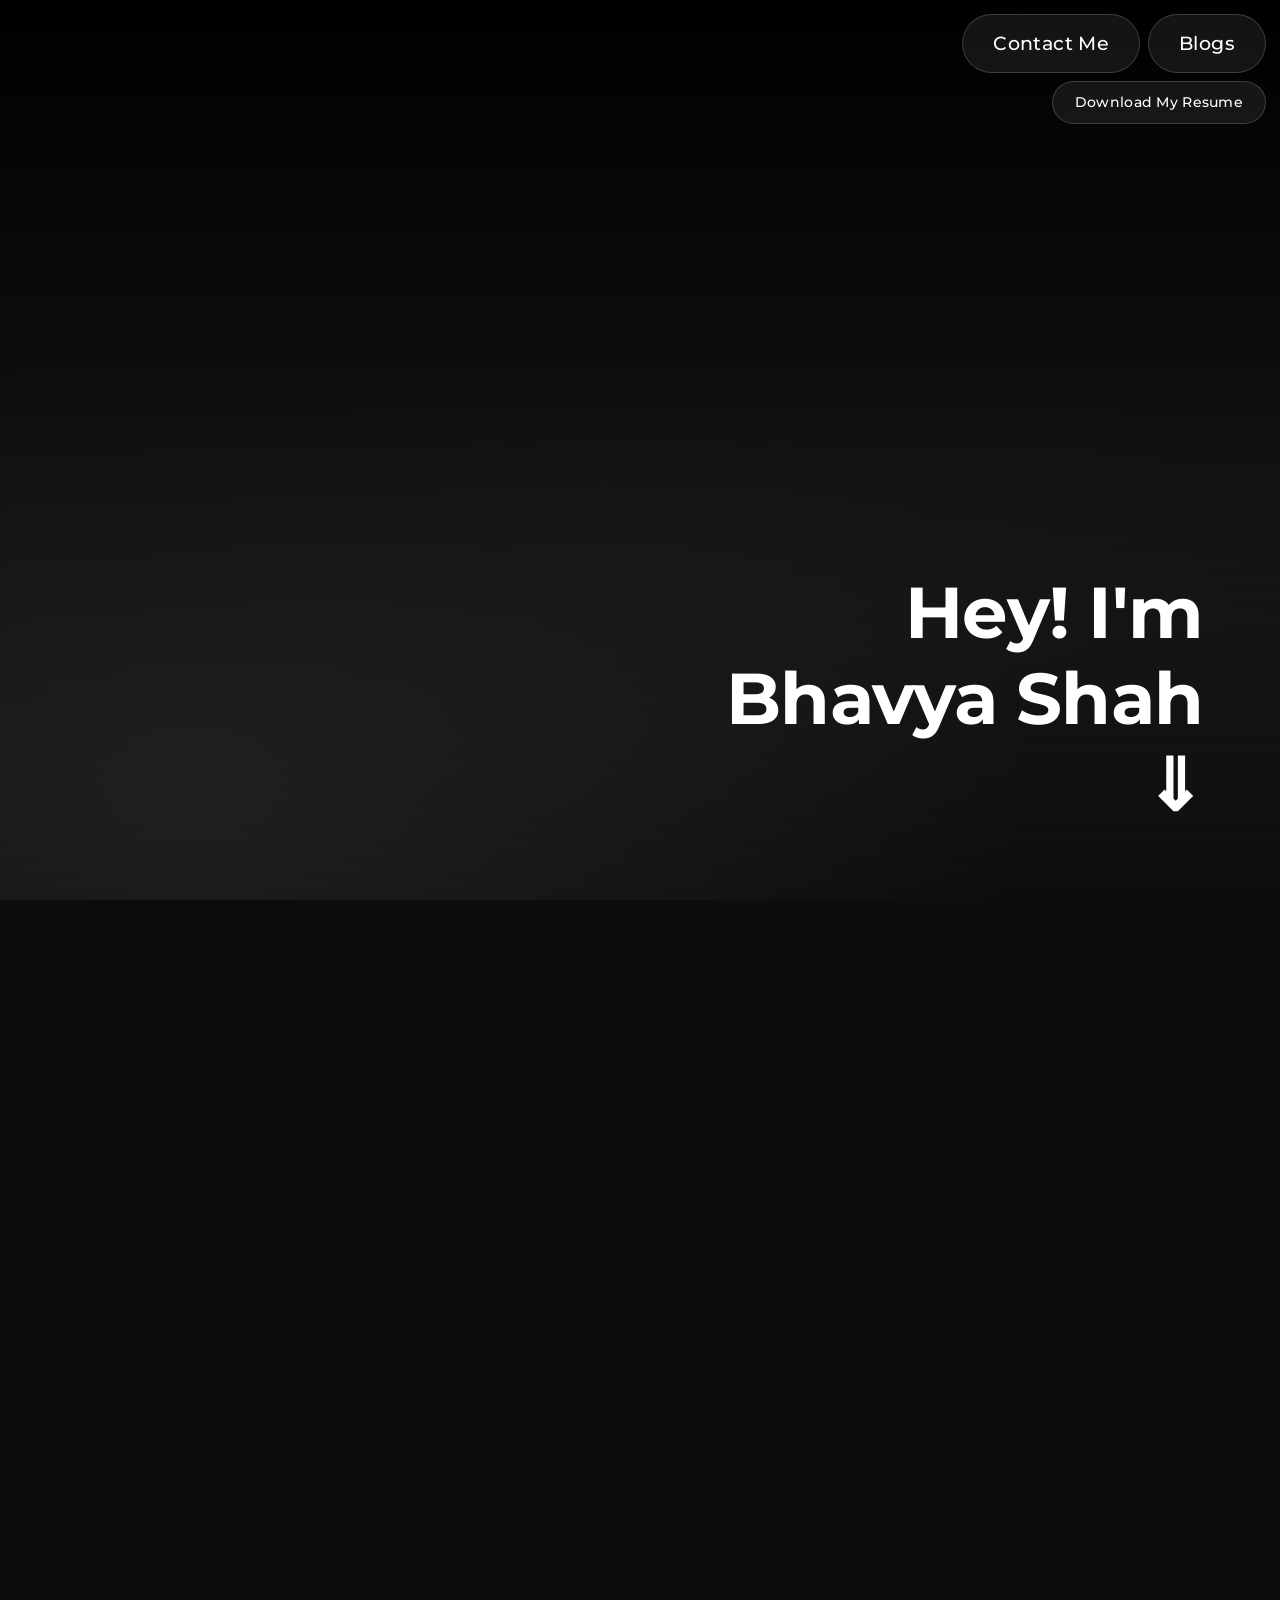
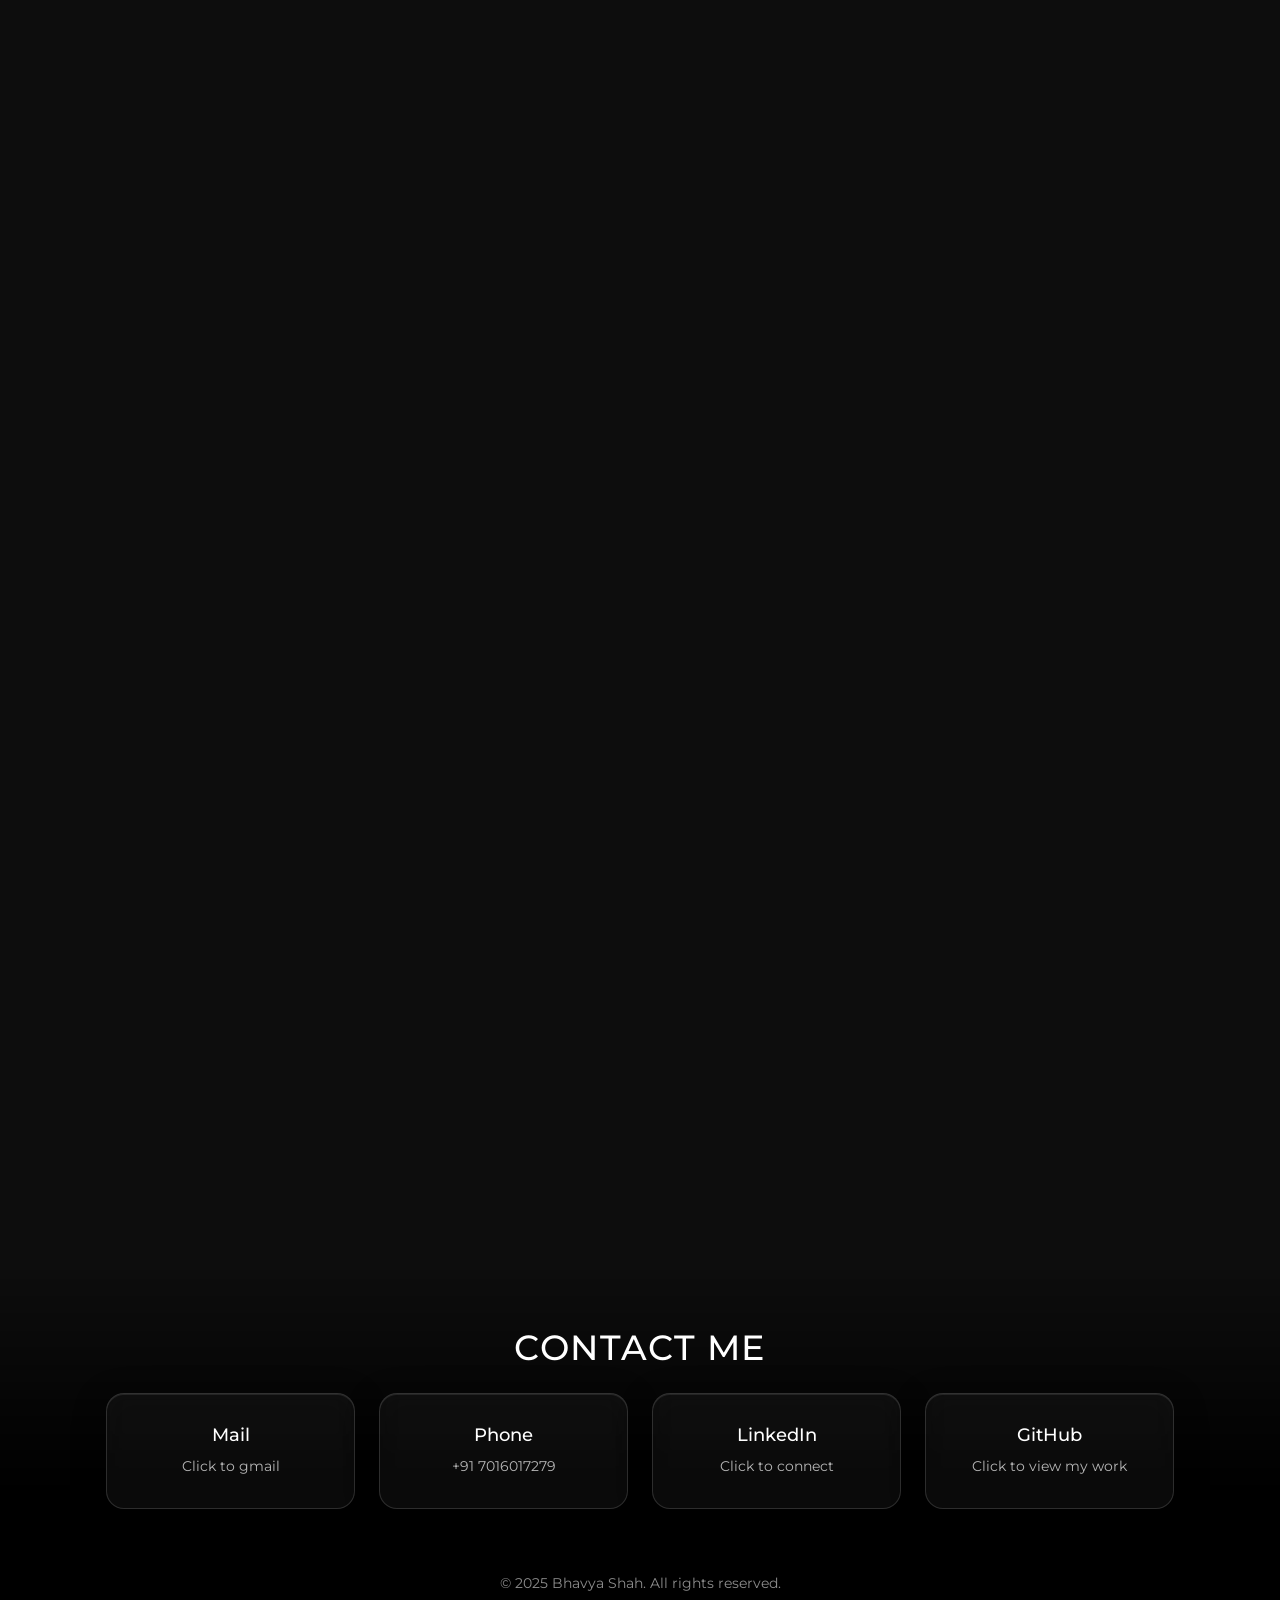
==== index.html @ 3672d957 "add Growthify internship blog and update experience section; adjust button styles" ====
<!DOCTYPE html>
<html lang="en">

<head>
    <meta charset="UTF-8">
    <meta name="viewport" content="width=device-width, initial-scale=1.0">
    <title>Bhavya Shah - Engineer</title>
    <link
        href="https://fonts.googleapis.com/css2?family=Montserrat:wght@400;700&family=Raleway:wght@300;600&display=swap"
        rel="stylesheet">
    <link href="https://cdn.jsdelivr.net/npm/bootstrap@5.3.0/dist/css/bootstrap.min.css" rel="stylesheet">
    <link href="https://unpkg.com/aos@2.3.1/dist/aos.css" rel="stylesheet">
    <link href="styles.css" rel="stylesheet">

    <!-- HLS Playback CDN -->
    <script src="https://cdn.jsdelivr.net/npm/hls.js@1.5.8/dist/hls.min.js"></script>

    <!-- jQuery CDN -->
    <script src="https://code.jquery.com/jquery-3.7.1.min.js"></script>
</head>

<body>
    <!-- Base Background Layer -->
    <div class="base-background"></div>

    <!-- Fixed Fog/Cloud Background Layer -->
    <div class="fixed-fog-background" aria-hidden="true">
        <div class="fogwrapper">
            <div id="foglayer_01" class="fog">
                <div class="image01"></div>
                <div class="image02"></div>
            </div>
            <div id="foglayer_02" class="fog">
                <div class="image01"></div>
                <div class="image02"></div>
            </div>
            <div id="foglayer_03" class="fog">
                <div class="image01"></div>
                <div class="image02"></div>
            </div>
        </div>
    </div>


    <!-- Fixed Button Container -->
    <div class="button-container">
        <div class="button-row">
            <!-- Contact Me Button -->
            <a href="#contact" class="contact-me">
                Contact Me
            </a>

            <!-- Blogs Button -->
            <a href="blogs.html" class="contact-me">
                Blogs
            </a>
        </div>

        <!-- Download Resume Button -->
        <a href="Bhavya_resume.pdf" download="BhavyaShah_resume.pdf" class="download-resume">
            Download My Resume
        </a>
    </div>



    <!-- Hero Section -->
    <header class="hero-section">
        <div class="hero-content">
            <h1>Hey! I'm <br> Bhavya Shah<br>⇓</h1>
        </div>
    </header>

    <!-- About Section -->
    <section class="about-section container py-5" data-aos="fade-up" data-aos-duration="900">
        <h1 class="text-center mb-4" data-aos="fade-down" data-aos-duration="800">About Me</h1>
        <div class="about-cards row">
            <div class="about col-md-6 glass-card tilt-card d-flex justify-content-center align-items-center"
                data-aos="fade-right" data-aos-duration="900">
                <img src="about-profile.jpg" alt="Profile Picture" class="img-fluid" style="max-height: 100%;">
            </div>
            <div class="about col-md-6 glass-card tilt-card" data-aos="fade-left" data-aos-duration="900">
                <p class="lead">With a strong foundation in Computer Engineering, I love to develop robust applications
                    that solve real-world problems. A software Engineer by heart. An Electronics Hobbyist.</p>
                <h3 class="mt-4" align="center">Education</h3>
                <p>Bachelors in Computer Science and Engineering <span style="margin-left: 70px;"></span> 2023-2027
                    <br>Nirma University, Ahmedabad<span style="margin-left: 220px;"></span>CGPA: 8.71
                </p>
                <h3 class="mt-4" align="center">Skills</h3>
                <p>Languages - <language>Python, C, C++, Java, JavaScript, HTML, CSS, SQL, React, Node.js, PostgreSQL,
                        MongoDB, Git, Docker, Kubernetes</language>
                </p>
                <p>Frameworks/Libraries - <framework>React, Node.js, Express.js, Flask, TensorFlow, Keras, Bootstrap
                    </framework>
                </p>
                <p>Tools - <tools>Git, Docker, Kubernetes, AWS, Heroku, VS Code, Jupyter Notebook</tools>
                </p>
                <h3 class="mt-4" align="center">Coursework</h3>
                <p>Data Structures and Algorithms, Database Management Systems, Operating Systems, Computer Networks,
                    Web Development, Machine Learning, Artificial Intelligence, Software Engineering</p>


            </div>
        </div>
    </section>

    <!-- Experience Section -->
    <section id="experience" class="about-section container py-5" data-aos="fade-up" data-aos-duration="900">
        <h1 class="text-center mb-4" data-aos="fade-down" data-aos-duration="800">Experience</h1>
        <div class="about-cards row">
            <div class="about col-md-6 glass-card tilt-card" data-aos="fade-right" data-aos-duration="900">
                <div class="d-flex gap-3 mb-3">
                    <img src="experience-ford-logo.svg" alt="Ford Motor Company Logo" class="img-fluid" style="width: 50%;">
                    <img src="experience-ford-photo.svg" alt="Ford Internship Photo" class="img-fluid" style="width: 50%;">
                </div>
                <h3>Summer Intern — Ford Motor Company</h3>
                <p class="lead">Sanand Engine Assembly Plant (SaEP), Sanand, Gujarat, India
                    <br>June 2026 – July 2026 <span style="margin-left: 20px;"></span>2 Months
                </p>
                <p>Developed AIinMOS, a forecasting platform integrating machine and material modules within a single
                    interface.</p>
                <p>Built a Machine Forecasting Module using time-series models on machine data to enable proactive
                    predictive maintenance.</p>
                <p>Created a Material Module analyzing spare part consumption, BOM, and lead times to optimize
                    procurement and reduce stock costs.</p>
                <div class="project-buttons">
                    <a href="blogs.html#ford-internship" class="btn-glass">Read Blog</a>
                </div>
            </div>
            <div class="about col-md-6 glass-card tilt-card" data-aos="fade-left" data-aos-duration="900">
                <div class="d-flex gap-3 mb-3">
                    <img src="experience-growthify-logo.svg" alt="Growthify Logo" class="img-fluid" style="width: 50%;">
                    <img src="experience-growthify-photo.svg" alt="Growthify Internship Photo" class="img-fluid" style="width: 50%;">
                </div>
                <h3>Intern — Growthify</h3>
                <p class="lead">Role, dates, and description here
                </p>
                <p>Placeholder description point one.</p>
                <p>Placeholder description point two.</p>
                <div class="project-buttons">
                    <a href="blogs.html#growthify-internship" class="btn-glass">Read Blog</a>
                </div>
            </div>
        </div>
    </section>

    <!-- Projects Section with separate buttons -->
    <section class="skill-section container py-5" data-aos="fade-up" data-aos-duration="900">
        <div class="skill-container">
            <h2 class="skill-title text-center mb-4" data-aos="fade-down" data-aos-duration="800">Projects</h2>
            <div class="skill-grid">
                <div class="skill-item glass-card tilt-card" data-aos="fade-up" data-aos-delay="0"
                    data-aos-duration="800">
                    <div class="skill-image mb-3">
                        <img src="project-riskanalyzer.jpeg" alt="Skill Image 1" class="img-fluid rounded">
                    </div>
                    <h3>RiskAnalyzer [Finshield Hackathon]</h3>
                    <p>Developed a machine learning model and full-stack web application to predict credit default
                        probability
                        using non-traditional data sources (e.g., mobile usage, utility payments). Built with Python,
                        Flask, and
                        TensorFlow React, the solution enables lenders to perform rapid and inclusive risk assessments
                        for 'thin-file' customers. Built machine learning models for the application.</p>
                    <div class="project-buttons">
                        <a href="https://defaultprediction-frontend.onrender.com" target="_blank" class="btn-glass">Live
                            Demo</a>
                        <a href="https://github.com/GlyphCoder/RiskAnalyzer" target="_blank"
                            class="btn-glass">GitHub</a>
                    </div>
                </div>

                <div class="skill-item glass-card tilt-card" data-aos="fade-up" data-aos-delay="100"
                    data-aos-duration="800">
                    <div class="skill-image mb-3">
                        <img src="project-voxelworld.png" alt="Skill Image 2" class="img-fluid rounded">
                    </div>
                    <h3>VoxelWorld</h3>
                    <p>Lightweight, browser-based 3D voxel sandbox featuring procedural environments, dynamic
                        time-of-day lighting, and a custom built-in Neural Network for generating instant architectural
                        structures.</p>
                    <div class="project-buttons">
                        <a href="https://voxelworld-builder.vercel.app/" target="_blank" class="btn-glass">Live Demo</a>
                        <a href="https://github.com/GlyphCoder/voxelworld" target="_blank" class="btn-glass">GitHub</a>
                    </div>
                </div>
                <div class="skill-item glass-card tilt-card" data-aos="fade-up" data-aos-delay="200"
                    data-aos-duration="800">
                    <div class="skill-image mb-3">
                        <img src="project-resqnet.png" alt="Skill Image 2" class="img-fluid rounded">
                    </div>
                    <h3>ResQnet [Dotslash 9.0 Hackathon]</h3>
                    <p>ResQNet is a next-generation emergency response system that bridges the gap between distressed
                        individuals, local volunteers, and official dispatchers. By integrating Artificial Intelligence,
                        real-time geocoding, and Blockchain technology, ResQNet eliminates the inefficiencies of
                        traditional manual dispatch systems.</p>
                    <div class="project-buttons">
                        <a href="https://www.youtube.com/watch?v=G-xn790TDXA" target="_blank" class="btn-glass">Live
                            Demo</a>
                        <a href="https://github.com/GlyphCoder/ResQnet" target="_blank"
                            class="btn-glass">GitHub</a>
                    </div>
                </div>
                <div class="skill-item glass-card tilt-card" data-aos="fade-up" data-aos-delay="0"
                    data-aos-duration="800">
                    <div class="skill-image mb-3">
                        <img src="project-coryd.png" alt="Skill Image 1" class="img-fluid rounded">
                    </div>
                    <h3>CoRYD [ODOO x KSV Hackathon]</h3>
                    <p>Multi-tenant ride-sharing for organizations. Employees find rides, offer rides, track trips live on a map, 
                    chat / voice-call the other participant, and settle fares — with a company-admin console for oversight and reports.
                    Resources</p>
                    <div class="project-buttons">
                        <a href="https://github.com/GlyphCoder/StoryArc-AI" target="_blank" class="btn-glass">GitHub</a>
                    </div>
                </div>

                <div class="skill-item glass-card tilt-card" data-aos="fade-up" data-aos-delay="0"
                    data-aos-duration="800">
                    <div class="skill-image mb-3">
                        <img src="project-storyarc-ai.png" alt="Skill Image 1" class="img-fluid rounded">
                    </div>
                    <h3>StoryArc AI [Hack-a-Mind Hackathon]</h3>
                    <p>StoryArc AI is an AI-powered episodic intelligence engine that transforms your story ideas into fully analyzed, production-ready vertical series (90-second episodes).
                     It leverages Google Gemini AI to provide comprehensive narrative analysis and creative guidance.</p>
                    <div class="project-buttons">
                        <a href="https://github.com/GlyphCoder/ODOO_Coryd" target="_blank" class="btn-glass">GitHub</a>
                    </div>
                </div>

                <div class="skill-item glass-card tilt-card" data-aos="fade-up" data-aos-delay="100"
                    data-aos-duration="800">
                    <div class="skill-image mb-3">
                        <img src="project-translator-app.webp" alt="to be uploaded" class="img-fluid rounded">
                    </div>
                    <h3>Translator App</h3>
                    <p>Translation app with real-time speech recognition and text-to-speech functionality.</p>
                    <div class="project-buttons">
                        <a href="https://github.com/GlyphCoder/translator-app" target="_blank"
                            class="btn-glass">GitHub</a>
                    </div>
                </div>
            </div>
        </div>
    </section>

    <!-- Experience and Achievements Section with single Link button -->
    <section class="work-section container py-5" data-aos="fade-up" data-aos-duration="900">
        <div class="work-container">
            <h2 class="section-title text-center mb-4" data-aos="fade-down" data-aos-duration="800">WORK</h2>
            <div class="work-grid">
                <div class="work-item glass-card tilt-card" data-aos="fade-up" data-aos-delay="0"
                    data-aos-duration="800">
                    <div class="work-image">
                        <img src="work-finshield-hackathon.jpeg" alt="Project Image 1" class="img-fluid rounded">
                    </div>
                    <h3>FinSheild Hackathon</h3>
                    <p>Top 9 at the FinShield Hackathon 2025 organized by Bank of India in collaboration with IIT
                        Hyderabad.
                        The hackathon, powered by DFS, Ministry of Finance, and IBA, received 661 applications, with
                        only 72 teams shortlisted for the final presentation.</p>
                    <div class="project-buttons">
                        <a href="https://www.linkedin.com/feed/update/urn:li:activity:7373540854906507264/"
                            target="_blank" class="btn-glass">Link</a>
                        <a href="blogs.html#finshield-hackathon" class="btn-glass">Read Blog</a>
                    </div>
                </div>

                <div class="work-item glass-card tilt-card" data-aos="fade-up" data-aos-delay="100"
                    data-aos-duration="800">
                    <div class="work-image">
                        <img src="work-odoo-ksv-hackathon.png" alt="Confidential" class="img-fluid rounded">
                    </div>
                    <h3>Odoo x KSV Hackathon</h3>
                    <p><b>Winner at Odoo X KSV Hackathon 2026</b>
                        Competed among 72 teams from 17 states in the finak round out of 836 teams. Won first prize of 45,000(odoo) and 1,00,000(KSV). Developed CoRYD.</p>
                    <div class="project-buttons">
                        <a href="https://your-mobile-app-demo.com" target="_blank" class="btn-glass">Link</a>
                        <a href="blogs.html#odoo-ksv-hackathon" class="btn-glass">Read Blog</a>
                    </div>
                </div>

                <div class="work-item glass-card tilt-card" data-aos="fade-up" data-aos-delay="200"
                    data-aos-duration="800">
                    <div class="work-image">
                        <img src="work-dotslash-9.jpeg" alt="Confidential" class="img-fluid rounded">
                    </div>
                    <h3>Dotslash 9.0 Hackathon</h3>
                    <p><b>Winner at Dotslash 9.0 Hackathon 2026</b>, Organized by the ACM NIT Surat Student Chapter at
                        SVNIT, Surat, the event (21–22 March 2026) witnessed participation from 800+ teams and 2,400+
                        participants across India. Prize received - 50k INR</p>
                    <div class="project-buttons">
                        <a href="https://your-mobile-app-demo.com" target="_blank" class="btn-glass">Link</a>
                        <a href="blogs.html#dotslash-9" class="btn-glass">Read Blog</a>
                    </div>
                </div>

                <div class="work-item glass-card tilt-card" data-aos="fade-up" data-aos-delay="100"
                    data-aos-duration="800">
                    <div class="work-image">
                        <img src="work-hack-a-mind.png" alt="Confidential" class="img-fluid rounded">
                    </div>
                    <h3>Hack-a-Mind Hackathon</h3>
                    <p><b>Runner Up at Hack-a-Mind Hackathon 2026</b>, organized by Nirma University, SUNY-bringhampton
                        University, Sponserd by Pet Pooja. Winner in track sponsered by Quantloop.tech. Prize received -
                        5k INR</p>
                    <div class="project-buttons">
                        <a href="https://your-mobile-app-demo.com" target="_blank" class="btn-glass">Link</a>
                        <a href="blogs.html#hack-a-mind" class="btn-glass">Read Blog</a>
                    </div>
                </div>
            </div>
        </div>
    </section>

    <!-- Research Section -->
    <section class="work-section container py-5" data-aos="fade-up" data-aos-duration="900">
        <div class="work-container">
            <h2 class="section-title text-center mb-4" data-aos="fade-down" data-aos-duration="800">RESEARCH</h2>
            <div class="work-grid">
                <div class="work-item glass-card tilt-card" data-aos="fade-up" data-aos-delay="0"
                    data-aos-duration="800">
                    <div class="work-image">
                        <img src="path/to/your/image2.jpg" alt="Confidential" class="img-fluid rounded">
                    </div>
                    <h3>Research Project (TinyML)</h3>
                    <p><b>TinyML-Based Trojan Detection Framework in Smart Grid Systems</b><br><br>Published at the 15th
                        International Smart GridsConference, 2025</p>
                    <div class="project-buttons">
                        <a href="https://your-analytics-demo.com" target="_blank" class="btn-glass">Link</a>
                    </div>
                </div>

                <div class="work-item glass-card tilt-card" data-aos="fade-up" data-aos-delay="100"
                    data-aos-duration="800">
                    <div class="work-image">
                        <img src="path/to/your/image2.jpg" alt="Confidential" class="img-fluid rounded">
                    </div>
                    <h3>Research Project (TinyML)</h3>
                    <p><b>Tiny ML-based Optimized Framework for Industrial IoT Communication Using 5G Network Slicing</b><br><br>Presented at Splitech 2026, Croatia</p>
                    <div class="project-buttons">
                        <a href="https://your-analytics-demo.com" target="_blank" class="btn-glass">Link</a>
                    </div>
                </div>

                <div class="work-item glass-card tilt-card" data-aos="fade-up" data-aos-delay="200"
                    data-aos-duration="800">
                    <div class="work-image">
                        <img src="path/to/your/image3.jpg" alt="Confidential" class="img-fluid rounded">
                    </div>
                    <h3>Research Project (Reinforcement Learning)</h3>
                    <p><b>Machine and Reinforcement Learning-Based Collaborative Framework for Drone Navigation in
                            Battlefield Environment</b><br><br>Preprint</p>
                    <div class="project-buttons">
                        <a href="https://your-mobile-app-demo.com" target="_blank" class="btn-glass">Link</a>
                    </div>
                </div>
            </div>
        </div>
    </section>

    <!-- Contact Section -->
    <section id="contact" class="contact-section container py-5">
        <h2 class="text-center mb-4">Contact Me</h2>
        <div class="contact-grid">
            <a href="https://mail.google.com/mail/?view=cm&fs=1&to=bhavya.mehul.shah@gmail.com"
                class="contact-item glass-card" style="text-decoration: none; color: inherit;">
                <h4>Mail</h4>
                <p>Click to gmail</p>
            </a>

            <a href="tel:+917016017279" class="contact-item glass-card" style="text-decoration: none; color: inherit;">
                <h4>Phone</h4>
                <p>+91 7016017279</p>
            </a>

            <a href="https://linkedin.com/in/bhavyamshah" target="_blank" class="contact-item glass-card"
                style="text-decoration: none; color: inherit;">
                <h4>LinkedIn</h4>
                <p>Click to connect</p>
            </a>

            <a href="https://github.com/GlyphCoder" target="_blank" class="contact-item glass-card"
                style="text-decoration: none; color: inherit;">
                <h4>GitHub</h4>
                <p>Click to view my work</p>
            </a>
        </div>
    </section>

    <!-- Footer -->
    <footer class="text-white py-3 text-center">
        <p class="mb-0">© 2025 Bhavya Shah. All rights reserved.</p>
    </footer>

    <script src="https://cdn.jsdelivr.net/npm/bootstrap@5.3.0/dist/js/bootstrap.bundle.min.js"></script>
    <script src="https://unpkg.com/aos@2.3.1/dist/aos.js"></script>
    <script src="script.js"></script>
</body>

</html>
---- styles.css ----
/* ===========================
   General / Reset
   =========================== */
*,
*::before,
*::after {
    box-sizing: border-box;
}

body,
html {
    margin: 0;
    padding: 0;
    width: 100%;
    font-family: 'Montserrat', sans-serif;
    color: white;
    background-color: #0d0d0d;
    scroll-behavior: smooth;
    overflow-x: hidden;
    min-height: 100vh;
    /* Establish stacking context so fixed children stack correctly */
    isolation: isolate;
}


/* ===========================
   Fixed Fog Background Layer — animated dark/light grey clouds globally
   =========================== */
.fixed-fog-background {
    position: fixed;
    inset: 0;
    z-index: 1; /* Sits above base-background (z:0) but below content (z:2) */
    pointer-events: none;
    overflow: hidden;
}

.fogwrapper {
    height: 100%;
    position: absolute;
    top: 0;
    width: 100%;
    /* Removed expensive blur/grayscale filters for low GPU utilization */
    opacity: 0.65;
}

.fog {
    height: 100%;
    position: absolute;
    width: 200%;
    /* Promote to its own hardware-accelerated compositor layer */
    will-change: transform, opacity;
    transform: translate3d(0, 0, 0);
}

.fog .image01, .fog .image02 {
    float: left;
    height: 100%;
    width: 50%;
}

#foglayer_01 {
    -webkit-animation: foglayer_01_opacity 10s linear infinite, foglayer_moveme 25s linear infinite;
    -moz-animation: foglayer_01_opacity 10s linear infinite, foglayer_moveme 25s linear infinite;
    animation: foglayer_01_opacity 10s linear infinite, foglayer_moveme 25s linear infinite;
}

#foglayer_02, #foglayer_03 {
    -webkit-animation: foglayer_02_opacity 21s linear infinite, foglayer_moveme 35s linear infinite;
    -moz-animation: foglayer_02_opacity 21s linear infinite, foglayer_moveme 35s linear infinite;
    animation: foglayer_02_opacity 21s linear infinite, foglayer_moveme 35s linear infinite;
}

/* ---------- Moving Fog Images ---------- */
#foglayer_01 .image01, #foglayer_01 .image02 {
    background: url("https://raw.githubusercontent.com/danielstuart14/CSS_FOG_ANIMATION/master/fog1.png") center center/cover no-repeat transparent;
    /* Hardware acceleration & render optimization */
    -webkit-transform: translate3d(0, 0, 0);
    transform: translate3d(0, 0, 0);
    filter: brightness(0.22); /* Darken to match dark-grey/light-grey theme */
}
#foglayer_02 .image01, #foglayer_02 .image02,
#foglayer_03 .image01, #foglayer_03 .image02 {
    background: url("https://raw.githubusercontent.com/danielstuart14/CSS_FOG_ANIMATION/master/fog2.png") center center/cover no-repeat transparent;
    /* Hardware acceleration & render optimization */
    -webkit-transform: translate3d(0, 0, 0);
    transform: translate3d(0, 0, 0);
    filter: brightness(0.18); /* Darken slightly more for deep cloud layer layering */
}

/* ---------- Keyframe Layer 1 ---------- */
@-webkit-keyframes foglayer_01_opacity {
    0% { opacity: .15; }
    22% { opacity: .45; }
    40% { opacity: .25; }
    58% { opacity: .40; }
    80% { opacity: .18; }
    100% { opacity: .15; }
}
@-moz-keyframes foglayer_01_opacity {
    0% { opacity: .15; }
    22% { opacity: .45; }
    40% { opacity: .25; }
    58% { opacity: .40; }
    80% { opacity: .18; }
    100% { opacity: .15; }
}
@keyframes foglayer_01_opacity {
    0% { opacity: .15; }
    22% { opacity: .45; }
    40% { opacity: .25; }
    58% { opacity: .40; }
    80% { opacity: .18; }
    100% { opacity: .15; }
}

/* ---------- Keyframe Layer 2 ---------- */
@-webkit-keyframes foglayer_02_opacity {
    0% { opacity: .45; }
    25% { opacity: .18; }
    50% { opacity: .10; }
    80% { opacity: .28; }
    100% { opacity: .45; }
}
@-moz-keyframes foglayer_02_opacity {
    0% { opacity: .45; }
    25% { opacity: .18; }
    50% { opacity: .10; }
    80% { opacity: .28; }
    100% { opacity: .45; }
}
@keyframes foglayer_02_opacity {
    0% { opacity: .45; }
    25% { opacity: .18; }
    50% { opacity: .10; }
    80% { opacity: .28; }
    100% { opacity: .45; }
}

/* ---------- Keyframe Layer 3 ---------- */
@-webkit-keyframes foglayer_03_opacity {
    0% { opacity: .65; }
    27% { opacity: .18; }
    52% { opacity: .55; }
    68% { opacity: .25; }
    100% { opacity: .65; }
}
@-moz-keyframes foglayer_03_opacity {
    0% { opacity: .65; }
    27% { opacity: .18; }
    52% { opacity: .55; }
    68% { opacity: .25; }
    100% { opacity: .65; }
}
@keyframes foglayer_03_opacity {
    0% { opacity: .65; }
    27% { opacity: .18; }
    52% { opacity: .55; }
    68% { opacity: .25; }
    100% { opacity: .65; }
}

/* ---------- Keyframe moveMe ---------- */
@-webkit-keyframes foglayer_moveme {
    0% { -webkit-transform: translate3d(0, 0, 0); transform: translate3d(0, 0, 0); }
    100% { -webkit-transform: translate3d(-50%, 0, 0); transform: translate3d(-50%, 0, 0); }
}
@-moz-keyframes foglayer_moveme {
    0% { -moz-transform: translate3d(0, 0, 0); transform: translate3d(0, 0, 0); }
    100% { -moz-transform: translate3d(-50%, 0, 0); transform: translate3d(-50%, 0, 0); }
}
@keyframes foglayer_moveme {
    0% { transform: translate3d(0, 0, 0); }
    100% { transform: translate3d(-50%, 0, 0); }
}

@media only screen and (min-width: 280px) and (max-width: 767px) {
    .fog .image01, .fog .image02 {
        width: 100%;
    }
}


/* Base background gradient layer — sits behind everything */
.base-background {
    position: fixed;
    top: 0;
    left: 0;
    width: 100%;
    height: 100%;
    pointer-events: none;
    z-index: 0;
    background:
        radial-gradient(ellipse at 15% 85%, rgba(200, 200, 200, 0.1) 0%, transparent 55%),
        radial-gradient(ellipse at 85% 15%, rgba(240, 240, 240, 0.08) 0%, transparent 55%),
        radial-gradient(ellipse at 50% 50%, rgba(130, 130, 130, 0.06) 0%, transparent 60%),
        linear-gradient(180deg, #0d0d0d 0%, #222225 50%, #0d0d0d 100%);
}

/* ===========================
   Fixed Nav Buttons
   =========================== */
.button-container {
    position: fixed;
    top: 14px;
    right: 14px;
    z-index: 1000;
    display: flex;
    gap: 8px;
    align-items: flex-end;
    flex-direction: column;
    max-width: min(260px, calc(100vw - 28px));
}

.button-row {
    display: flex;
    gap: 8px;
}

.download-resume,
.contact-me {
    background: rgba(255, 255, 255, 0.08);
    backdrop-filter: blur(12px);
    -webkit-backdrop-filter: blur(12px);
    border: 1px solid rgba(255, 255, 255, 0.18);
    color: white;
    padding: 10px 22px;
    border-radius: 50px;
    text-decoration: none;
    font-size: 0.88rem;
    font-weight: 500;
    letter-spacing: 0.02em;
    transition: background 0.3s ease, transform 0.25s ease, border-color 0.3s ease;
    white-space: nowrap;
}

.download-resume:hover,
.contact-me:hover {
    background: rgba(255, 255, 255, 0.18);
    color: white;
    text-decoration: none;
    transform: translateY(-3px);
    border-color: rgba(255, 255, 255, 0.35);
}

/* Contact Me + Blogs buttons — sized relative to the resume button */
.button-row .contact-me {
    padding: 14px 30px;
    font-size: 1.20rem;
}

/* ===========================
   Glass Morphism Cards
   =========================== */
.glass-card {
    background: rgba(255, 255, 255, 0.06) !important;
    backdrop-filter: blur(10px) saturate(170%);
    -webkit-backdrop-filter: blur(10px) saturate(170%);
    border: 1px solid rgba(255, 255, 255, 0.14);
    border-radius: 18px;
    padding: clamp(16px, 4vw, 30px);
    box-shadow:
        0 8px 32px rgba(0, 0, 0, 0.35),
        inset 0 1px 0 rgba(255, 255, 255, 0.09);
    transition: box-shadow 0.35s ease, border-color 0.35s ease, background 0.35s ease;
    text-decoration: none !important;
    color: inherit;
    z-index: 10;
    position: relative;
    /* GPU-only compositing - no will-change on transform to save GPU memory */
}

.glass-card:hover {
    box-shadow:
        0 20px 50px rgba(0, 0, 0, 0.45),
        inset 0 1px 0 rgba(255, 255, 255, 0.14),
        0 0 0 1px rgba(255, 255, 255, 0.08);
    border-color: rgba(255, 255, 255, 0.22);
    background: rgba(255, 255, 255, 0.10) !important;
    text-decoration: none !important;
    color: inherit;
}

/* ===========================
   3-D Tilt Effect on Cards
   =========================== */
/* perspective is set on the card's direct parent via JS; 
   the card itself gets the transform via JS */
.tilt-card {
    transform-style: preserve-3d;
    transform: perspective(800px) rotateX(0deg) rotateY(0deg);
    transition: transform 0.12s ease, box-shadow 0.35s ease, border-color 0.35s ease, background 0.35s ease;
}

/* When the card is being tilted (JS adds .is-tilting) disable the CSS transition 
   for snappier response, and re-enable on mouse-leave */
.tilt-card.is-tilting {
    transition: box-shadow 0.35s ease, border-color 0.35s ease, background 0.35s ease;
}

.tilt-card .tilt-shine {
    position: absolute;
    top: 0;
    left: 0;
    width: 100%;
    height: 100%;
    border-radius: inherit;
    pointer-events: none;
    background: radial-gradient(circle at 50% 50%, rgba(255, 255, 255, 0.10) 0%, transparent 60%);
    opacity: 0;
    transition: opacity 0.3s ease;
    z-index: 20;
}

.tilt-card:hover .tilt-shine {
    opacity: 1;
}

/* ===========================
   Section Base
   =========================== */
section {
    padding: 90px 24px;
    max-width: 1200px;
    margin: 0 auto;
    position: relative;
    z-index: 2;
}

/* ===========================
   Hero Section
   =========================== */
.hero-section {
    height: 100vh;
    min-height: 600px;
    background-image: linear-gradient(to bottom, #000 0%, #0d0d0d 40%, transparent 100%);
    display: flex;
    justify-content: flex-end;
    align-items: flex-end;
    position: relative;
    z-index: 3;
    overflow: hidden;
}

.hero-content {
    text-align: right;
    cursor: pointer;
    width: 100%;
    padding: 0 clamp(16px, 6vw, 80px) clamp(60px, 8vh, 110px);
    position: relative;
    z-index: 10;
}

.hero-content h1 {
    font-size: clamp(1.5rem, 6.5vw, 4.5rem);
    font-weight: 700;
    color: #fff;
    margin: 0;
    line-height: 1.2;
    letter-spacing: -0.01em;
    transition: transform 0.35s ease;
    word-break: break-word;
    overflow-wrap: break-word;
    hyphens: auto;
}

.hero-content h1:hover {
    transform: scale(1.03);
}



/* ===========================
   About Section
   =========================== */
.about-section {
    padding: 90px 24px;
}

.about-section h1 {
    font-size: clamp(1.6rem, 5vw, 3rem);
    margin-bottom: clamp(30px, 5vw, 60px);
    text-align: center;
    text-transform: uppercase;
    letter-spacing: 0.05em;
}

.about-cards {
    display: flex;
    justify-content: space-between;
    flex-wrap: wrap;
    gap: 24px;
}

.about {
    flex: 1 1 300px;
    min-width: 0;
}

.about img {
    width: 100%;
    height: auto;
    border-radius: 12px;
    -webkit-mask-image:
        linear-gradient(to right, transparent, black 15%, black 85%, transparent),
        linear-gradient(to bottom, transparent, black 15%, black 85%, transparent);
    mask-image:
        linear-gradient(to right, transparent, black 15%, black 85%, transparent),
        linear-gradient(to bottom, transparent, black 15%, black 85%, transparent);
    -webkit-mask-composite: source-in;
    mask-composite: intersect;
}

.about p {
    font-size: clamp(0.85rem, 2vw, 1rem);
    line-height: 1.7;
}

/* ===========================
   Projects (Skill) Section
   =========================== */
.skill-title {
    font-size: clamp(1.6rem, 5vw, 3rem);
    margin-bottom: clamp(30px, 5vw, 60px);
    text-transform: uppercase;
    text-align: center;
    letter-spacing: 0.05em;
}

.skill-grid {
    display: grid;
    grid-template-columns: repeat(3, 1fr);
    gap: 28px;
    max-width: 1400px;
    margin: 0 auto;
    align-items: stretch;
    padding: 0 8px;
}

.skill-item {
    width: 100%;
    min-height: 380px;
    height: 100%;
    display: flex;
    flex-direction: column;
}

.skill-image {
    overflow: hidden;
    border-radius: 10px;
    margin-bottom: 15px;
    height: 190px;
    flex-shrink: 0;
}

.skill-image img {
    width: 100%;
    height: 100%;
    object-fit: cover;
    transition: transform 0.4s ease;
    -webkit-mask-image: linear-gradient(to bottom, black 65%, transparent 100%);
    mask-image: linear-gradient(to bottom, black 65%, transparent 100%);
}

.skill-item:hover .skill-image img {
    transform: scale(1.08);
}

.skill-item h3 {
    font-size: clamp(0.95rem, 2.5vw, 1.15rem);
    margin-bottom: 10px;
    color: #fff;
}

.skill-item p {
    font-size: clamp(0.78rem, 1.8vw, 0.9rem);
    color: #b0b0b0;
    flex-grow: 1;
    line-height: 1.6;
}

/* ===========================
   Work Section
   =========================== */
.section-title {
    font-size: clamp(1.6rem, 5vw, 3rem);
    margin-bottom: clamp(30px, 5vw, 60px);
    text-transform: uppercase;
    text-align: center;
    letter-spacing: 0.05em;
}

.work-grid {
    display: grid;
    grid-template-columns: repeat(3, 1fr);
    gap: 28px;
    max-width: 1400px;
    margin: 0 auto;
    align-items: stretch;
    padding: 0 8px;
}

.work-item {
    width: 100%;
    min-height: 380px;
    height: 100%;
    display: flex;
    flex-direction: column;
}

.work-image {
    overflow: hidden;
    border-radius: 10px;
    margin-bottom: 15px;
    height: 190px;
    flex-shrink: 0;
}

.work-image img {
    width: 100%;
    height: 100%;
    object-fit: cover;
    transition: transform 0.4s ease;
    -webkit-mask-image: linear-gradient(to bottom, black 65%, transparent 100%);
    mask-image: linear-gradient(to bottom, black 65%, transparent 100%);
}

.work-item:hover .work-image img {
    transform: scale(1.08);
}

.work-item h3 {
    font-size: clamp(0.95rem, 2.5vw, 1.15rem);
    margin-bottom: 10px;
    color: #fff;
}

.work-item p {
    font-size: clamp(0.78rem, 1.8vw, 0.9rem);
    color: #b0b0b0;
    flex-grow: 1;
    line-height: 1.6;
}

/* ===========================
   Contact Section
   =========================== */
.contact-section {
    text-align: center;
    background-image: linear-gradient(to bottom, transparent, #000 80%);
    padding: 90px 24px;
    width: 100%;
    max-width: 100%;
    position: relative;
    z-index: 2;
}

.contact-section h2 {
    font-size: clamp(1.4rem, 4vw, 2.2rem);
    margin-bottom: clamp(30px, 5vw, 60px);
    color: #fff;
    letter-spacing: 0.04em;
    text-transform: uppercase;
    position: relative;
    z-index: 15;
}

.contact-grid {
    display: grid;
    grid-template-columns: repeat(auto-fit, minmax(220px, 1fr));
    gap: 24px;
    max-width: 1100px;
    margin: 0 auto;
    padding: 0 16px;
    position: relative;
    z-index: 15;
}

.contact-section .glass-card {
    background: rgba(255, 255, 255, 0.04) !important;
    backdrop-filter: blur(14px) saturate(150%);
    -webkit-backdrop-filter: blur(14px) saturate(150%);
    z-index: 15;
}

.contact-section .glass-card:hover {
    background: rgba(255, 255, 255, 0.09) !important;
}

.contact-item {
    text-align: center;
    padding: 30px 20px;
}

.contact-item h4 {
    color: #fff;
    margin-bottom: 10px;
    font-size: clamp(1rem, 2.5vw, 1.15rem);
}

.contact-item p {
    color: rgba(255, 255, 255, 0.7);
    font-size: clamp(0.8rem, 1.8vw, 0.9rem);
    margin: 0;
}

/* ===========================
   Footer
   =========================== */
footer {
    padding: 22px;
    text-align: center;
    background-color: #000;
    position: relative;
    z-index: 15;
}

footer p {
    font-size: 0.85rem;
    color: rgba(255, 255, 255, 0.55);
    margin: 0;
}

/* ===========================
   Buttons
   =========================== */
.btn-glass {
    background: rgba(255, 255, 255, 0.09);
    backdrop-filter: blur(10px);
    border: 1px solid rgba(255, 255, 255, 0.18);
    color: white;
    padding: 7px 18px;
    border-radius: 50px;
    text-decoration: none;
    font-size: 0.8rem;
    margin: 3px 4px;
    display: inline-block;
    transition: background 0.28s ease, transform 0.25s ease, border-color 0.28s ease;
    letter-spacing: 0.02em;
}

.btn-glass:hover {
    background: rgba(255, 255, 255, 0.2);
    color: white;
    text-decoration: none;
    transform: translateY(-2px);
    border-color: rgba(255, 255, 255, 0.35);
}

.project-buttons {
    margin-top: auto;
    padding-top: 14px;
}

/* ===========================
   AOS / Scroll animation tweaks
   =========================== */
[data-aos] {
    /* Ensure elements not yet revealed don't flash */
}

/* ===========================
   RESPONSIVE — Tablet ≤ 1024px
   =========================== */
@media (max-width: 1024px) {

    .skill-grid,
    .work-grid {
        grid-template-columns: repeat(2, 1fr);
        padding: 0 clamp(8px, 3vw, 24px);
    }

    .skill-image,
    .work-image {
        height: 210px;
    }
}

/* ===========================
   RESPONSIVE — Tablet ≤ 768px
   =========================== */
@media (max-width: 768px) {
    .hero-content h1 {
        font-size: clamp(1.8rem, 8vw, 2.8rem);
        white-space: normal;
        text-align: center;
    }

    .hero-content {
        text-align: center;
        padding: 0 16px clamp(50px, 8vh, 80px);
    }

    .about-cards {
        flex-direction: column;
        gap: 20px;
    }

    .about {
        flex: 1 1 100%;
    }

    .skill-grid,
    .work-grid {
        grid-template-columns: repeat(2, 1fr);
        gap: 20px;
        padding: 0 clamp(12px, 4vw, 32px);
    }

    .skill-image,
    .work-image {
        height: 180px;
    }

    .contact-grid {
        grid-template-columns: repeat(2, 1fr);
        gap: 16px;
    }
}

/* ===========================
   RESPONSIVE — Mobile ≤ 600px
   =========================== */
@media (max-width: 600px) {
    .hero-content h1 {
        font-size: clamp(1.6rem, 9vw, 2.2rem);
    }

    .button-container {
        top: 10px;
        right: 10px;
        gap: 6px;
    }

    .download-resume,
    .contact-me {
        padding: 7px 13px;
        font-size: 0.75rem;
    }

    .button-row .contact-me {
        padding: 9px 18px;
        font-size: 1.04rem;
    }

    section {
        padding: 48px 16px;
    }

    .skill-grid,
    .work-grid {
        grid-template-columns: 1fr;
        gap: 18px;
        padding: 0 clamp(16px, 5vw, 40px);
    }

    .skill-image,
    .work-image {
        height: 200px;
    }

    .contact-grid {
        grid-template-columns: 1fr;
        gap: 14px;
    }

    .contact-item {
        padding: 22px 16px;
    }

    .btn-glass {
        padding: 6px 13px;
        font-size: 0.75rem;
    }
}

/* ===========================
   RESPONSIVE — Mobile ≤ 480px
   =========================== */
@media (max-width: 480px) {
    .hero-content h1 {
        font-size: clamp(1.4rem, 9vw, 1.9rem);
    }

    .button-container {
        top: 8px;
        right: 8px;
        gap: 5px;
    }

    .download-resume,
    .contact-me {
        padding: 6px 11px;
        font-size: 0.7rem;
    }

    .button-row .contact-me {
        padding: 8px 16px;
        font-size: 0.95rem;
    }

    section {
        padding: 36px 12px;
    }

    .glass-card {
        border-radius: 12px;
        padding: 14px !important;
    }

    .skill-image,
    .work-image {
        height: 120px;
    }

    footer p {
        font-size: 0.75rem;
    }

    .btn-glass {
        padding: 5px 11px;
        font-size: 0.7rem;
    }
}

/* ===========================
   RESPONSIVE — XS ≤ 360px
   =========================== */
@media (max-width: 360px) {
    .hero-content h1 {
        font-size: 1.3rem;
    }

    .button-container {
        flex-direction: row;
        flex-wrap: wrap;
        top: 6px;
        right: 6px;
        gap: 4px;
        max-width: calc(100vw - 12px);
    }

    .download-resume,
    .contact-me {
        padding: 5px 9px;
        font-size: 0.65rem;
    }

    .button-row .contact-me {
        padding: 8px 11px;
        font-size: 0.89rem;
    }

    section {
        padding: 28px 10px;
    }

    .glass-card {
        padding: 11px !important;
        border-radius: 10px;
    }

    .skill-image,
    .work-image {
        height: 100px;
    }
}

/* ===========================
   Horizontal Image Slider for Blogs
   =========================== */
.blog-image-slider {
    display: flex;
    overflow-x: auto;
    scroll-snap-type: x mandatory;
    gap: 12px;
    width: 100%;
    margin-bottom: 18px;
    padding-bottom: 8px;
    scrollbar-width: thin;
    scrollbar-color: rgba(255, 255, 255, 0.15) rgba(255, 255, 255, 0.03);
}

.blog-image-slider::-webkit-scrollbar {
    height: 6px;
}

.blog-image-slider::-webkit-scrollbar-track {
    background: rgba(255, 255, 255, 0.03);
    border-radius: 10px;
}

.blog-image-slider::-webkit-scrollbar-thumb {
    background: rgba(255, 255, 255, 0.15);
    border-radius: 10px;
}

.blog-image-slider::-webkit-scrollbar-thumb:hover {
    background: rgba(255, 255, 255, 0.3);
}

.slider-img {
    flex: 0 0 100%;
    width: 100%;
    height: 220px;
    object-fit: cover;
    scroll-snap-align: start;
    border-radius: 10px;
    user-select: none;
    -webkit-user-drag: none;
    transition: transform 0.4s ease;
}

.glass-card:hover .slider-img {
    transform: scale(1.02);
}
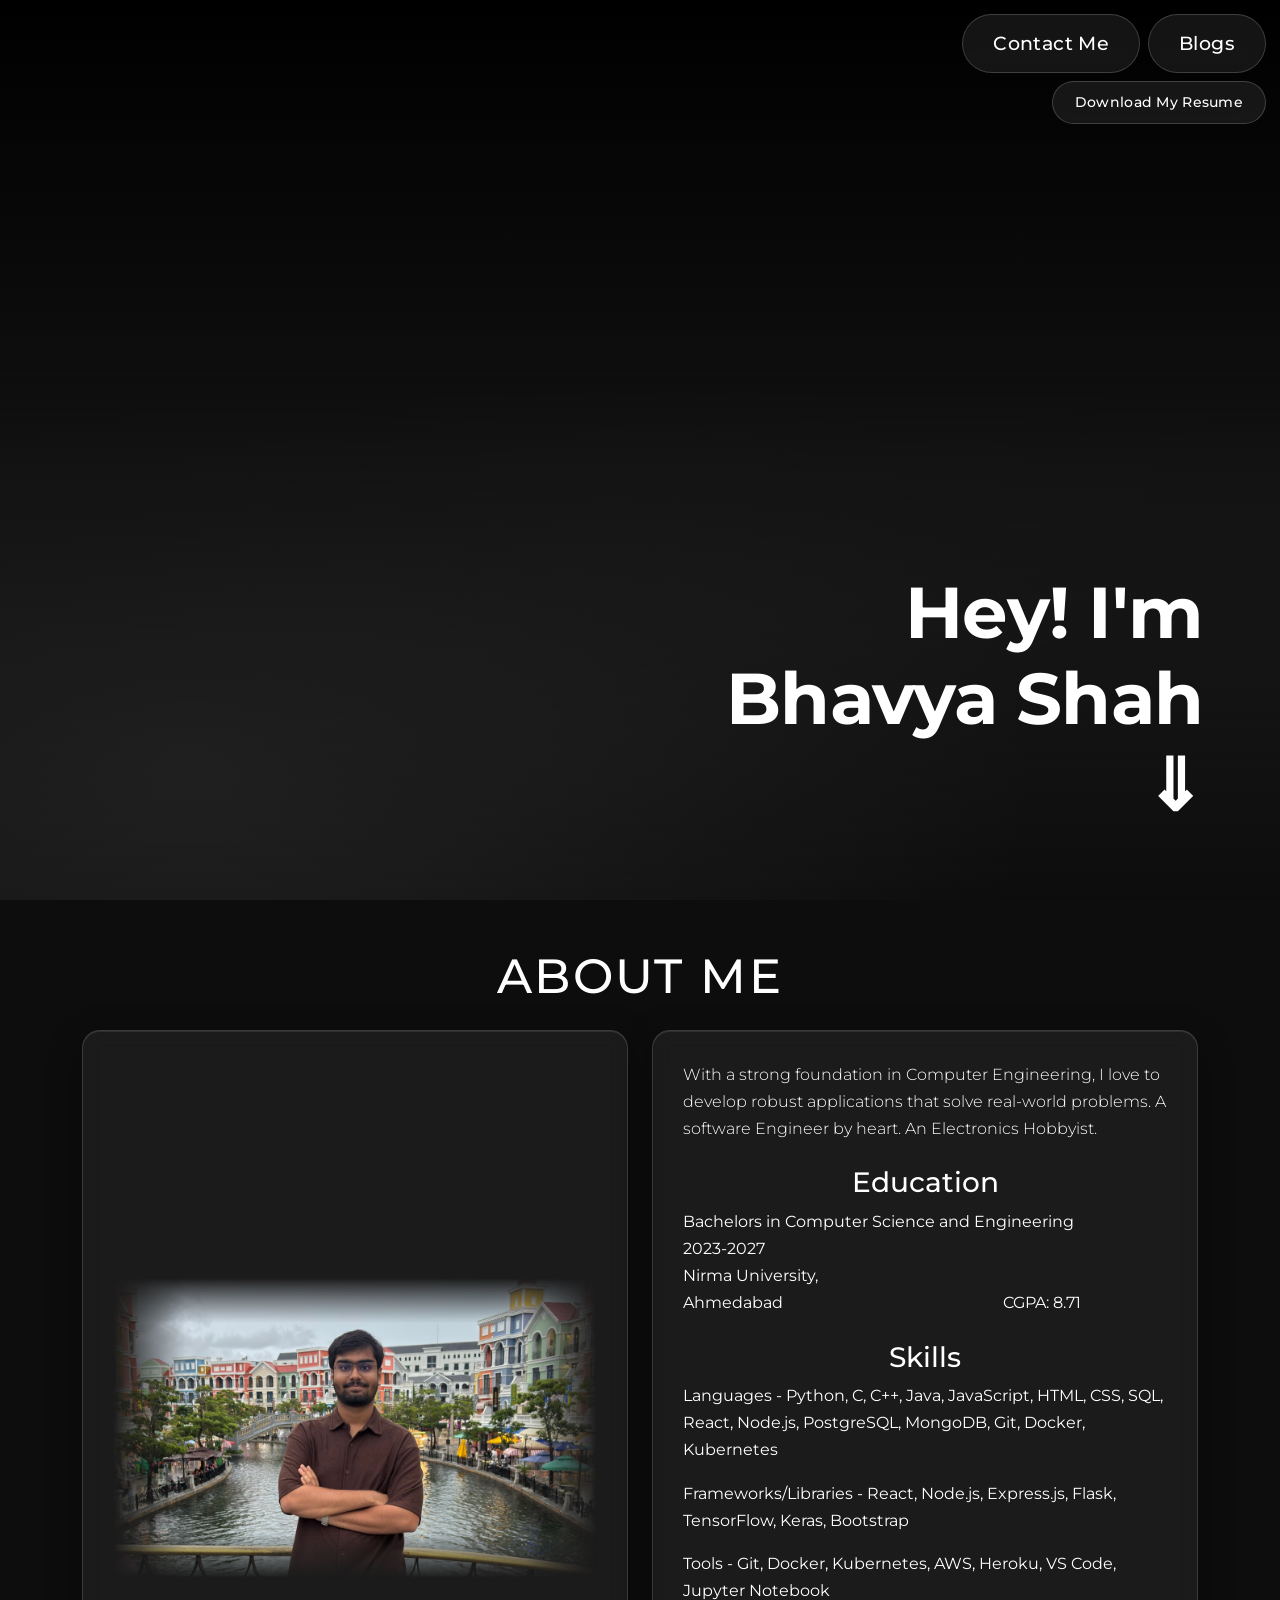
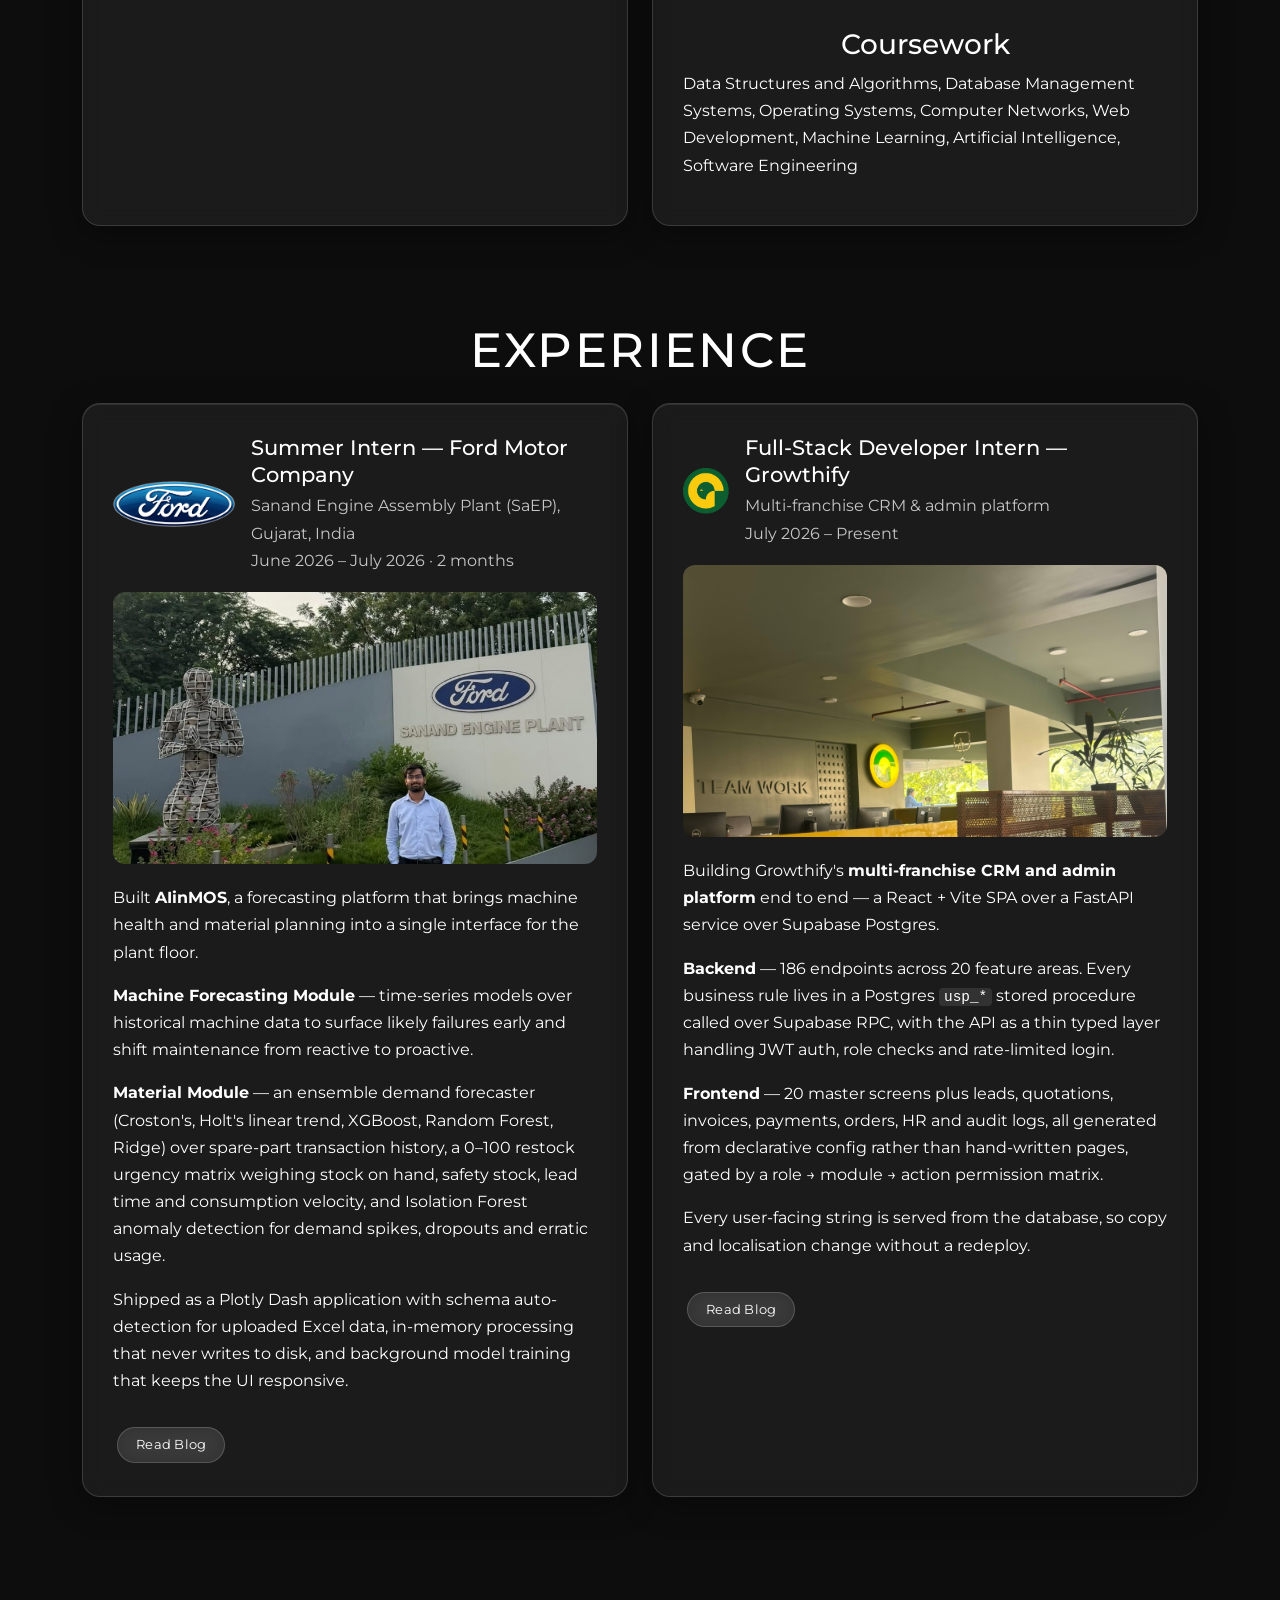
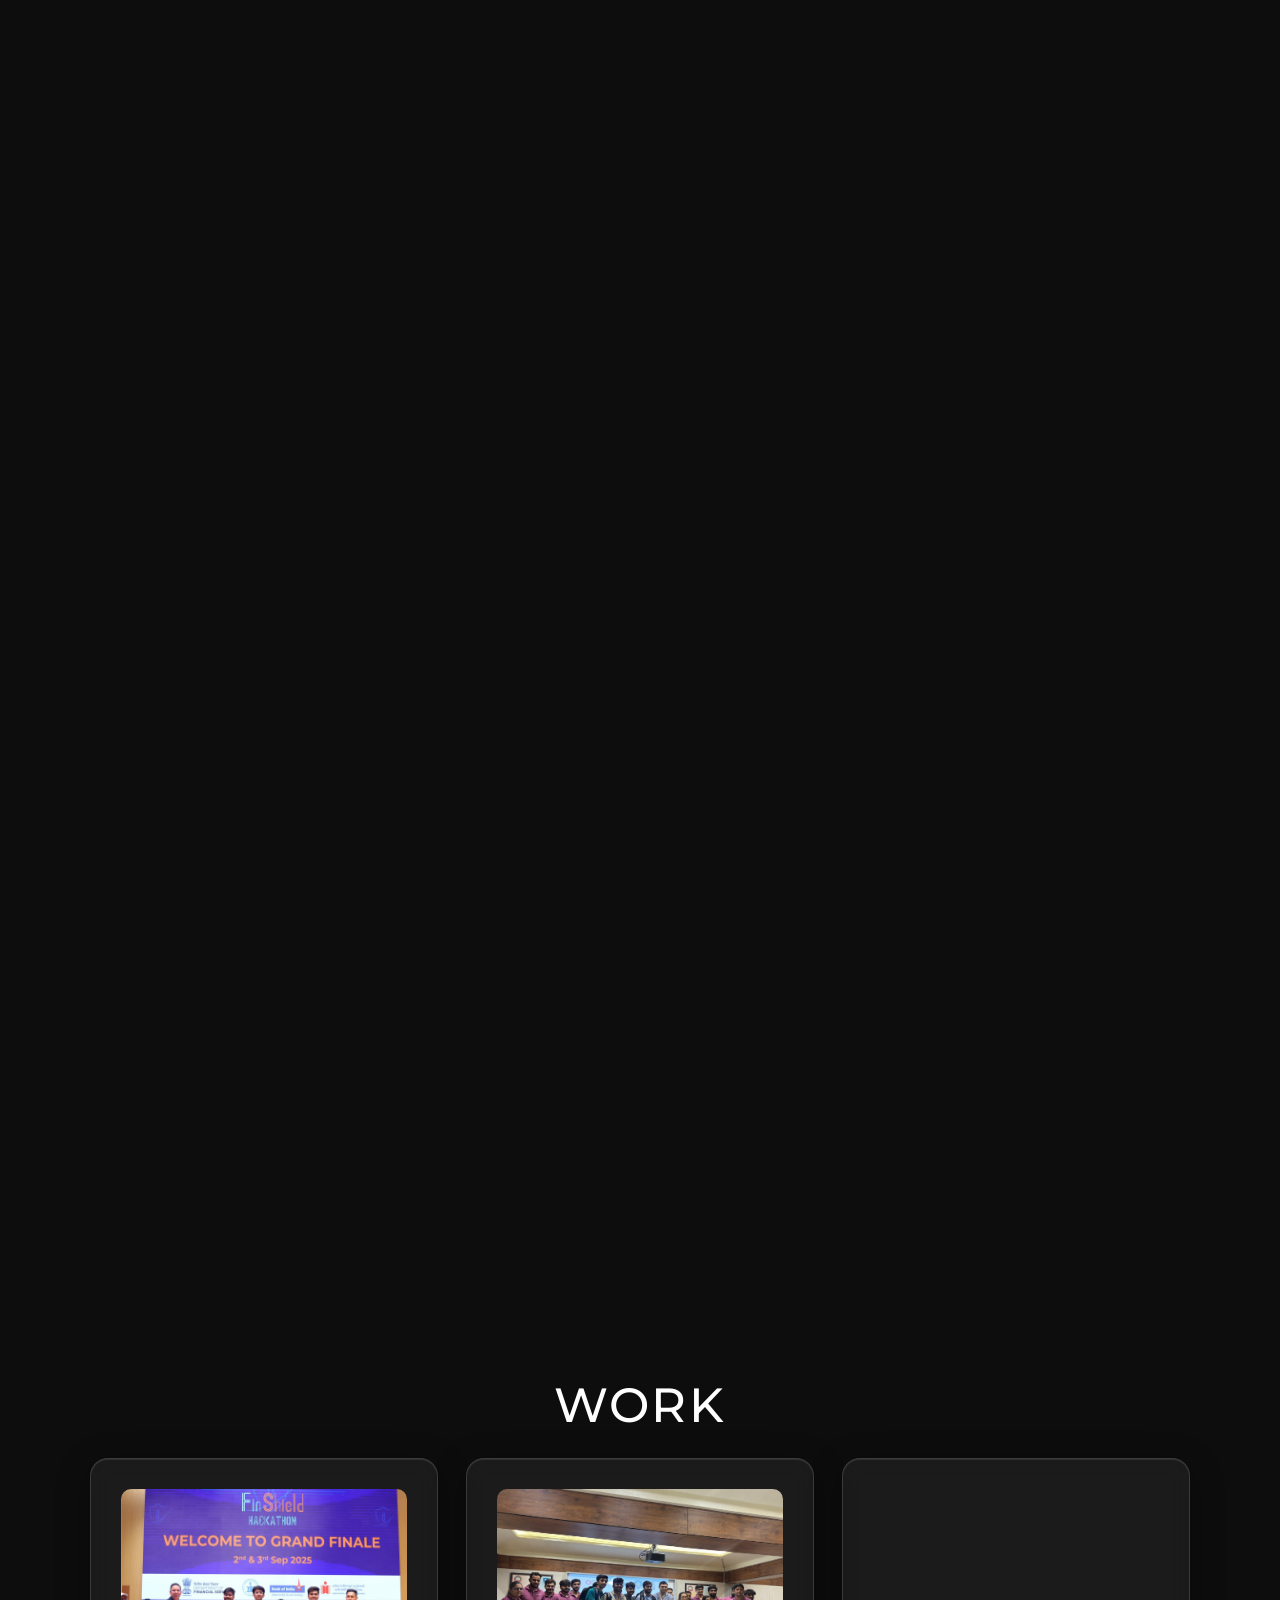
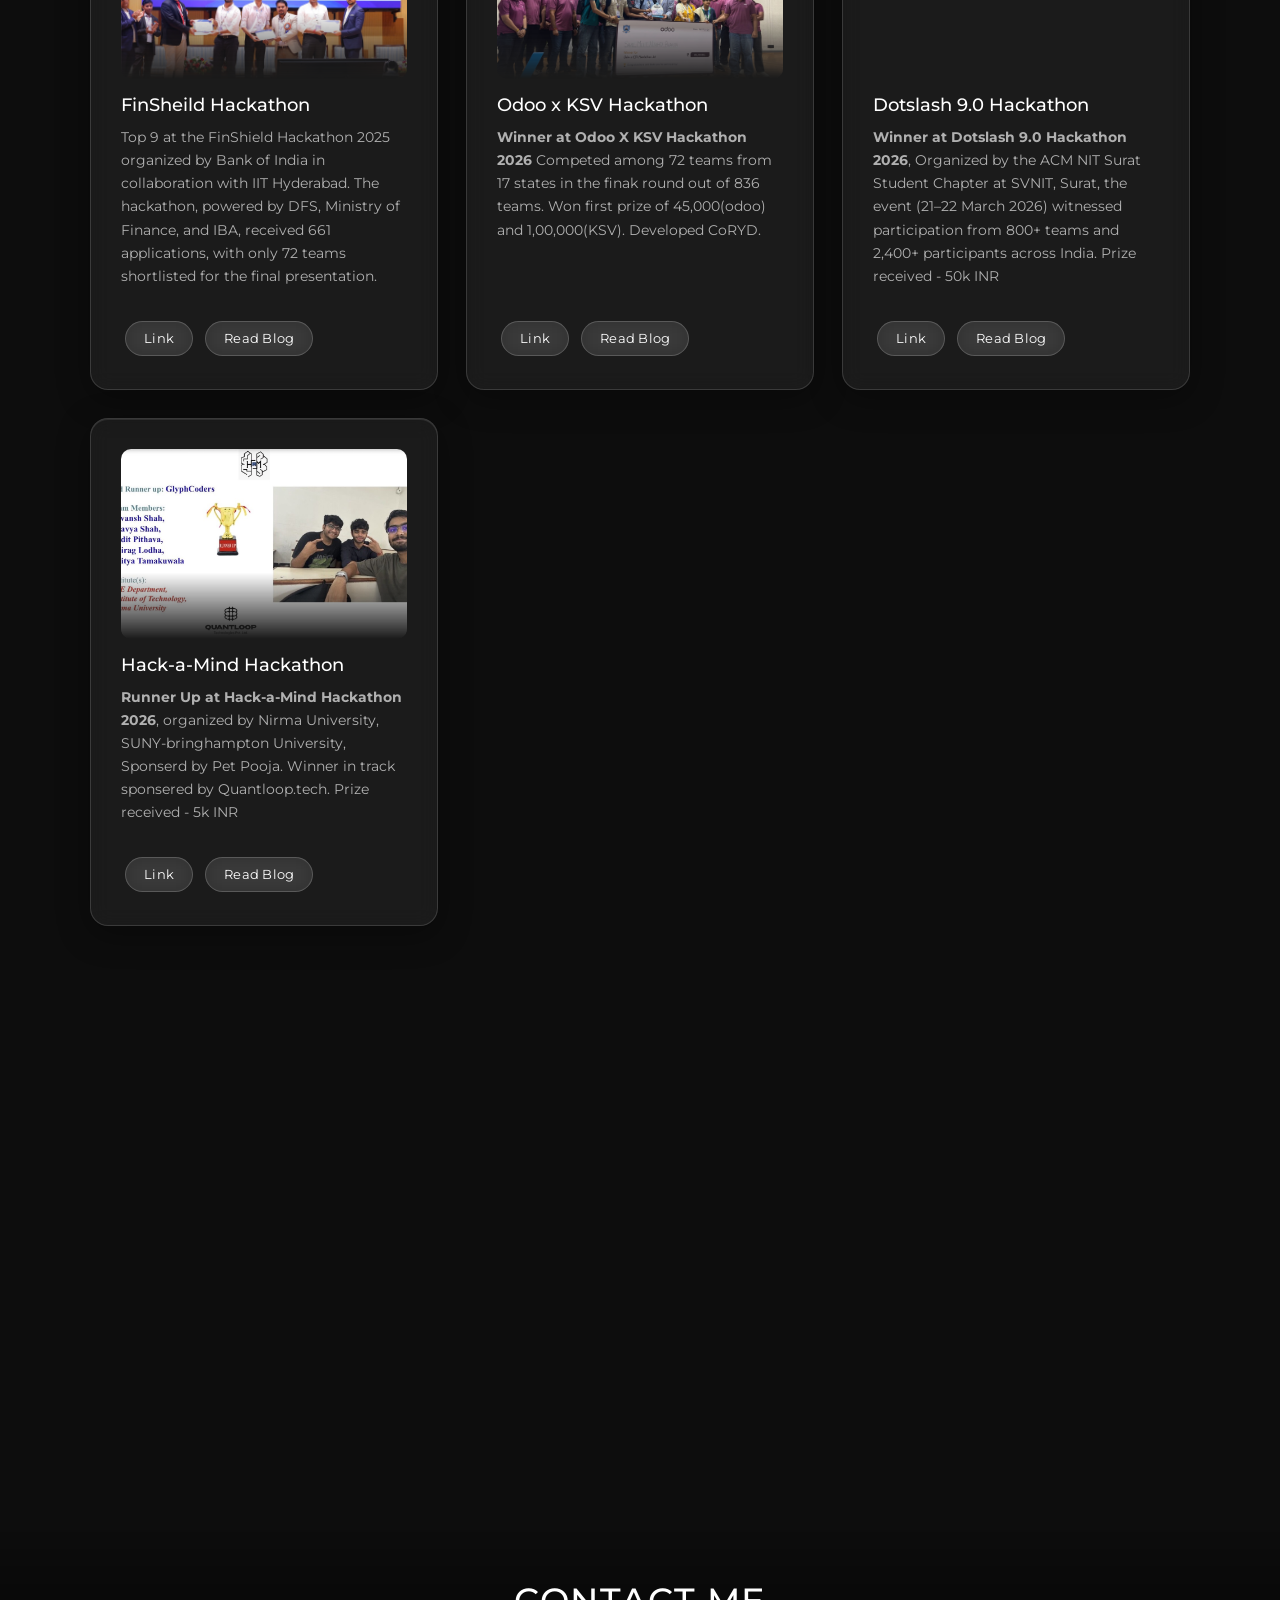
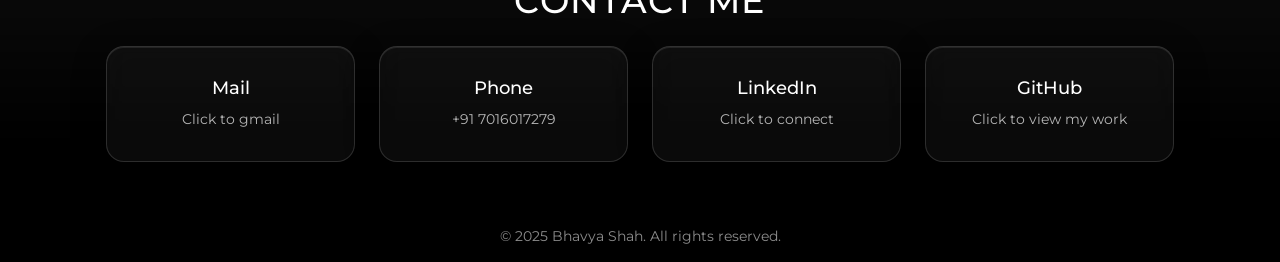
==== commit 6b5f939e: "Refactor code structure for improved readability and maintainability" ====
--- a/index.html
+++ b/index.html
@@ -5,18 +5,25 @@
     <meta charset="UTF-8">
     <meta name="viewport" content="width=device-width, initial-scale=1.0">
     <title>Bhavya Shah - Engineer</title>
+    <meta name="description"
+        content="Bhavya Shah — Computer Science engineer. Ford Motor Company and Growthify intern, hackathon winner, and published TinyML researcher.">
+    <meta name="theme-color" content="#000000">
+
+    <meta property="og:type" content="website">
+    <meta property="og:title" content="Bhavya Shah - Engineer">
+    <meta property="og:description"
+        content="Computer Science engineer. Ford Motor Company and Growthify intern, hackathon winner, and published TinyML researcher.">
+    <meta property="og:image" content="about-profile.jpg">
+
+    <link rel="preconnect" href="https://fonts.googleapis.com">
+    <link rel="preconnect" href="https://fonts.gstatic.com" crossorigin>
+    <link rel="preconnect" href="https://cdn.jsdelivr.net" crossorigin>
     <link
         href="https://fonts.googleapis.com/css2?family=Montserrat:wght@400;700&family=Raleway:wght@300;600&display=swap"
         rel="stylesheet">
     <link href="https://cdn.jsdelivr.net/npm/bootstrap@5.3.0/dist/css/bootstrap.min.css" rel="stylesheet">
     <link href="https://unpkg.com/aos@2.3.1/dist/aos.css" rel="stylesheet">
     <link href="styles.css" rel="stylesheet">
-
-    <!-- HLS Playback CDN -->
-    <script src="https://cdn.jsdelivr.net/npm/hls.js@1.5.8/dist/hls.min.js"></script>
-
-    <!-- jQuery CDN -->
-    <script src="https://code.jquery.com/jquery-3.7.1.min.js"></script>
 </head>
 
 <body>
@@ -57,7 +64,7 @@
         </div>
 
         <!-- Download Resume Button -->
-        <a href="Bhavya_resume.pdf" download="BhavyaShah_resume.pdf" class="download-resume">
+        <a href="Bhavya_Resume.pdf" download="BhavyaShah_resume.pdf" class="download-resume">
             Download My Resume
         </a>
     </div>
@@ -77,7 +84,7 @@
         <div class="about-cards row">
             <div class="about col-md-6 glass-card tilt-card d-flex justify-content-center align-items-center"
                 data-aos="fade-right" data-aos-duration="900">
-                <img src="about-profile.jpg" alt="Profile Picture" class="img-fluid" style="max-height: 100%;">
+                <img src="about-profile.jpg" alt="Bhavya Shah" class="img-fluid" style="max-height: 100%;" width="1200" height="744" loading="lazy" decoding="async">
             </div>
             <div class="about col-md-6 glass-card tilt-card" data-aos="fade-left" data-aos-duration="900">
                 <p class="lead">With a strong foundation in Computer Engineering, I love to develop robust applications
@@ -109,34 +116,53 @@
         <h1 class="text-center mb-4" data-aos="fade-down" data-aos-duration="800">Experience</h1>
         <div class="about-cards row">
             <div class="about col-md-6 glass-card tilt-card" data-aos="fade-right" data-aos-duration="900">
-                <div class="d-flex gap-3 mb-3">
-                    <img src="experience-ford-logo.svg" alt="Ford Motor Company Logo" class="img-fluid" style="width: 50%;">
-                    <img src="experience-ford-photo.svg" alt="Ford Internship Photo" class="img-fluid" style="width: 50%;">
-                </div>
-                <h3>Summer Intern — Ford Motor Company</h3>
-                <p class="lead">Sanand Engine Assembly Plant (SaEP), Sanand, Gujarat, India
-                    <br>June 2026 – July 2026 <span style="margin-left: 20px;"></span>2 Months
-                </p>
-                <p>Developed AIinMOS, a forecasting platform integrating machine and material modules within a single
-                    interface.</p>
-                <p>Built a Machine Forecasting Module using time-series models on machine data to enable proactive
-                    predictive maintenance.</p>
-                <p>Created a Material Module analyzing spare part consumption, BOM, and lead times to optimize
-                    procurement and reduce stock costs.</p>
+                <div class="exp-header">
+                    <img src="ford_logo.png" alt="Ford Motor Company logo" class="exp-logo" width="600" height="226"
+                        loading="lazy" decoding="async">
+                    <div class="exp-heading">
+                        <h3>Summer Intern — Ford Motor Company</h3>
+                        <p class="exp-meta">Sanand Engine Assembly Plant (SaEP), Gujarat, India<br>
+                            June 2026 – July 2026 · 2 months</p>
+                    </div>
+                </div>
+                <img src="ford_photo.jpg" alt="Bhavya Shah at the Ford Sanand Engine Plant entrance"
+                    class="exp-banner exp-banner--ford" width="825" height="1100" loading="lazy" decoding="async">
+                <p>Built <strong>AIinMOS</strong>, a forecasting platform that brings machine health and material
+                    planning into a single interface for the plant floor.</p>
+                <p><strong>Machine Forecasting Module</strong> — time-series models over historical machine data to
+                    surface likely failures early and shift maintenance from reactive to proactive.</p>
+                <p><strong>Material Module</strong> — an ensemble demand forecaster (Croston's, Holt's linear trend,
+                    XGBoost, Random Forest, Ridge) over spare-part transaction history, a 0–100 restock urgency matrix
+                    weighing stock on hand, safety stock, lead time and consumption velocity, and Isolation Forest
+                    anomaly detection for demand spikes, dropouts and erratic usage.</p>
+                <p>Shipped as a Plotly Dash application with schema auto-detection for uploaded Excel data, in-memory
+                    processing that never writes to disk, and background model training that keeps the UI responsive.</p>
                 <div class="project-buttons">
                     <a href="blogs.html#ford-internship" class="btn-glass">Read Blog</a>
                 </div>
             </div>
             <div class="about col-md-6 glass-card tilt-card" data-aos="fade-left" data-aos-duration="900">
-                <div class="d-flex gap-3 mb-3">
-                    <img src="experience-growthify-logo.svg" alt="Growthify Logo" class="img-fluid" style="width: 50%;">
-                    <img src="experience-growthify-photo.svg" alt="Growthify Internship Photo" class="img-fluid" style="width: 50%;">
-                </div>
-                <h3>Intern — Growthify</h3>
-                <p class="lead">Role, dates, and description here
-                </p>
-                <p>Placeholder description point one.</p>
-                <p>Placeholder description point two.</p>
+                <div class="exp-header">
+                    <img src="growthify_logo.png" alt="Growthify logo" class="exp-logo" width="271" height="270"
+                        loading="lazy" decoding="async">
+                    <div class="exp-heading">
+                        <h3>Full-Stack Developer Intern — Growthify</h3>
+                        <p class="exp-meta">Multi-franchise CRM &amp; admin platform<br>
+                            July 2026 – Present</p>
+                    </div>
+                </div>
+                <img src="growthify_photo.jpg" alt="The Growthify office floor" class="exp-banner exp-banner--growthify"
+                    width="1200" height="937" loading="lazy" decoding="async">
+                <p>Building Growthify's <strong>multi-franchise CRM and admin platform</strong> end to end — a React +
+                    Vite SPA over a FastAPI service over Supabase Postgres.</p>
+                <p><strong>Backend</strong> — 186 endpoints across 20 feature areas. Every business rule lives in a
+                    Postgres <code>usp_*</code> stored procedure called over Supabase RPC, with the API as a thin typed
+                    layer handling JWT auth, role checks and rate-limited login.</p>
+                <p><strong>Frontend</strong> — 20 master screens plus leads, quotations, invoices, payments, orders, HR
+                    and audit logs, all generated from declarative config rather than hand-written pages, gated by a
+                    role → module → action permission matrix.</p>
+                <p>Every user-facing string is served from the database, so copy and localisation change without a
+                    redeploy.</p>
                 <div class="project-buttons">
                     <a href="blogs.html#growthify-internship" class="btn-glass">Read Blog</a>
                 </div>
@@ -152,7 +178,7 @@
                 <div class="skill-item glass-card tilt-card" data-aos="fade-up" data-aos-delay="0"
                     data-aos-duration="800">
                     <div class="skill-image mb-3">
-                        <img src="project-riskanalyzer.jpeg" alt="Skill Image 1" class="img-fluid rounded">
+                        <img src="project-riskanalyzer.jpeg" alt="RiskAnalyzer credit-risk dashboard" class="img-fluid rounded" width="1200" height="573" loading="lazy" decoding="async">
                     </div>
                     <h3>RiskAnalyzer [Finshield Hackathon]</h3>
                     <p>Developed a machine learning model and full-stack web application to predict credit default
@@ -162,9 +188,9 @@
                         TensorFlow React, the solution enables lenders to perform rapid and inclusive risk assessments
                         for 'thin-file' customers. Built machine learning models for the application.</p>
                     <div class="project-buttons">
-                        <a href="https://defaultprediction-frontend.onrender.com" target="_blank" class="btn-glass">Live
+                        <a href="https://defaultprediction-frontend.onrender.com" target="_blank" rel="noopener" class="btn-glass">Live
                             Demo</a>
-                        <a href="https://github.com/GlyphCoder/RiskAnalyzer" target="_blank"
+                        <a href="https://github.com/GlyphCoder/RiskAnalyzer" target="_blank" rel="noopener"
                             class="btn-glass">GitHub</a>
                     </div>
                 </div>
@@ -172,21 +198,21 @@
                 <div class="skill-item glass-card tilt-card" data-aos="fade-up" data-aos-delay="100"
                     data-aos-duration="800">
                     <div class="skill-image mb-3">
-                        <img src="project-voxelworld.png" alt="Skill Image 2" class="img-fluid rounded">
+                        <img src="project-voxelworld.jpg" alt="VoxelWorld 3D voxel sandbox" class="img-fluid rounded" width="1200" height="654" loading="lazy" decoding="async">
                     </div>
                     <h3>VoxelWorld</h3>
                     <p>Lightweight, browser-based 3D voxel sandbox featuring procedural environments, dynamic
                         time-of-day lighting, and a custom built-in Neural Network for generating instant architectural
                         structures.</p>
                     <div class="project-buttons">
-                        <a href="https://voxelworld-builder.vercel.app/" target="_blank" class="btn-glass">Live Demo</a>
-                        <a href="https://github.com/GlyphCoder/voxelworld" target="_blank" class="btn-glass">GitHub</a>
+                        <a href="https://voxelworld-builder.vercel.app/" target="_blank" rel="noopener" class="btn-glass">Live Demo</a>
+                        <a href="https://github.com/GlyphCoder/voxelworld" target="_blank" rel="noopener" class="btn-glass">GitHub</a>
                     </div>
                 </div>
                 <div class="skill-item glass-card tilt-card" data-aos="fade-up" data-aos-delay="200"
                     data-aos-duration="800">
                     <div class="skill-image mb-3">
-                        <img src="project-resqnet.png" alt="Skill Image 2" class="img-fluid rounded">
+                        <img src="project-resqnet.jpg" alt="ResQnet emergency dispatch platform" class="img-fluid rounded" width="1200" height="602" loading="lazy" decoding="async">
                     </div>
                     <h3>ResQnet [Dotslash 9.0 Hackathon]</h3>
                     <p>ResQNet is a next-generation emergency response system that bridges the gap between distressed
@@ -194,48 +220,50 @@
                         real-time geocoding, and Blockchain technology, ResQNet eliminates the inefficiencies of
                         traditional manual dispatch systems.</p>
                     <div class="project-buttons">
-                        <a href="https://www.youtube.com/watch?v=G-xn790TDXA" target="_blank" class="btn-glass">Live
+                        <a href="https://www.youtube.com/watch?v=G-xn790TDXA" target="_blank" rel="noopener" class="btn-glass">Live
                             Demo</a>
-                        <a href="https://github.com/GlyphCoder/ResQnet" target="_blank"
+                        <a href="https://github.com/GlyphCoder/ResQnet" target="_blank" rel="noopener"
                             class="btn-glass">GitHub</a>
                     </div>
                 </div>
                 <div class="skill-item glass-card tilt-card" data-aos="fade-up" data-aos-delay="0"
                     data-aos-duration="800">
                     <div class="skill-image mb-3">
-                        <img src="project-coryd.png" alt="Skill Image 1" class="img-fluid rounded">
+                        <img src="project-coryd.jpg" alt="CoRYD ride-sharing platform" class="img-fluid rounded" width="1200" height="780" loading="lazy" decoding="async">
                     </div>
                     <h3>CoRYD [ODOO x KSV Hackathon]</h3>
                     <p>Multi-tenant ride-sharing for organizations. Employees find rides, offer rides, track trips live on a map, 
                     chat / voice-call the other participant, and settle fares — with a company-admin console for oversight and reports.
                     Resources</p>
                     <div class="project-buttons">
-                        <a href="https://github.com/GlyphCoder/StoryArc-AI" target="_blank" class="btn-glass">GitHub</a>
+                        <a href="https://github.com/GlyphCoder/ODOO_Coryd" target="_blank" rel="noopener"
+                            class="btn-glass">GitHub</a>
                     </div>
                 </div>
 
                 <div class="skill-item glass-card tilt-card" data-aos="fade-up" data-aos-delay="0"
                     data-aos-duration="800">
                     <div class="skill-image mb-3">
-                        <img src="project-storyarc-ai.png" alt="Skill Image 1" class="img-fluid rounded">
+                        <img src="project-storyarc-ai.jpg" alt="StoryArc AI episodic story engine" class="img-fluid rounded" width="1200" height="656" loading="lazy" decoding="async">
                     </div>
                     <h3>StoryArc AI [Hack-a-Mind Hackathon]</h3>
                     <p>StoryArc AI is an AI-powered episodic intelligence engine that transforms your story ideas into fully analyzed, production-ready vertical series (90-second episodes).
                      It leverages Google Gemini AI to provide comprehensive narrative analysis and creative guidance.</p>
                     <div class="project-buttons">
-                        <a href="https://github.com/GlyphCoder/ODOO_Coryd" target="_blank" class="btn-glass">GitHub</a>
+                        <a href="https://github.com/GlyphCoder/StoryArc-AI" target="_blank" rel="noopener"
+                            class="btn-glass">GitHub</a>
                     </div>
                 </div>
 
                 <div class="skill-item glass-card tilt-card" data-aos="fade-up" data-aos-delay="100"
                     data-aos-duration="800">
                     <div class="skill-image mb-3">
-                        <img src="project-translator-app.webp" alt="to be uploaded" class="img-fluid rounded">
+                        <img src="project-translator-app.webp" alt="Translator app interface" class="img-fluid rounded" width="400" height="300" loading="lazy" decoding="async">
                     </div>
                     <h3>Translator App</h3>
                     <p>Translation app with real-time speech recognition and text-to-speech functionality.</p>
                     <div class="project-buttons">
-                        <a href="https://github.com/GlyphCoder/translator-app" target="_blank"
+                        <a href="https://github.com/GlyphCoder/translator-app" target="_blank" rel="noopener"
                             class="btn-glass">GitHub</a>
                     </div>
                 </div>
@@ -251,7 +279,7 @@
                 <div class="work-item glass-card tilt-card" data-aos="fade-up" data-aos-delay="0"
                     data-aos-duration="800">
                     <div class="work-image">
-                        <img src="work-finshield-hackathon.jpeg" alt="Project Image 1" class="img-fluid rounded">
+                        <img src="work-finshield-hackathon.jpeg" alt="FinShield Hackathon 2025" class="img-fluid rounded" width="1200" height="800" loading="lazy" decoding="async">
                     </div>
                     <h3>FinSheild Hackathon</h3>
                     <p>Top 9 at the FinShield Hackathon 2025 organized by Bank of India in collaboration with IIT
@@ -260,7 +288,7 @@
                         only 72 teams shortlisted for the final presentation.</p>
                     <div class="project-buttons">
                         <a href="https://www.linkedin.com/feed/update/urn:li:activity:7373540854906507264/"
-                            target="_blank" class="btn-glass">Link</a>
+                            target="_blank" rel="noopener" class="btn-glass">Link</a>
                         <a href="blogs.html#finshield-hackathon" class="btn-glass">Read Blog</a>
                     </div>
                 </div>
@@ -268,13 +296,13 @@
                 <div class="work-item glass-card tilt-card" data-aos="fade-up" data-aos-delay="100"
                     data-aos-duration="800">
                     <div class="work-image">
-                        <img src="work-odoo-ksv-hackathon.png" alt="Confidential" class="img-fluid rounded">
+                        <img src="work-odoo-ksv-hackathon.jpg" alt="Odoo x KSV Hackathon 2026" class="img-fluid rounded" width="1400" height="1050" loading="lazy" decoding="async">
                     </div>
                     <h3>Odoo x KSV Hackathon</h3>
                     <p><b>Winner at Odoo X KSV Hackathon 2026</b>
                         Competed among 72 teams from 17 states in the finak round out of 836 teams. Won first prize of 45,000(odoo) and 1,00,000(KSV). Developed CoRYD.</p>
                     <div class="project-buttons">
-                        <a href="https://your-mobile-app-demo.com" target="_blank" class="btn-glass">Link</a>
+                        <a href="https://your-mobile-app-demo.com" target="_blank" rel="noopener" class="btn-glass">Link</a>
                         <a href="blogs.html#odoo-ksv-hackathon" class="btn-glass">Read Blog</a>
                     </div>
                 </div>
@@ -282,14 +310,14 @@
                 <div class="work-item glass-card tilt-card" data-aos="fade-up" data-aos-delay="200"
                     data-aos-duration="800">
                     <div class="work-image">
-                        <img src="work-dotslash-9.jpeg" alt="Confidential" class="img-fluid rounded">
+                        <img src="work-dotslash-9.jpeg" alt="Dotslash 9.0 Hackathon 2026" class="img-fluid rounded" width="825" height="1100" loading="lazy" decoding="async">
                     </div>
                     <h3>Dotslash 9.0 Hackathon</h3>
                     <p><b>Winner at Dotslash 9.0 Hackathon 2026</b>, Organized by the ACM NIT Surat Student Chapter at
                         SVNIT, Surat, the event (21–22 March 2026) witnessed participation from 800+ teams and 2,400+
                         participants across India. Prize received - 50k INR</p>
                     <div class="project-buttons">
-                        <a href="https://your-mobile-app-demo.com" target="_blank" class="btn-glass">Link</a>
+                        <a href="https://your-mobile-app-demo.com" target="_blank" rel="noopener" class="btn-glass">Link</a>
                         <a href="blogs.html#dotslash-9" class="btn-glass">Read Blog</a>
                     </div>
                 </div>
@@ -297,14 +325,14 @@
                 <div class="work-item glass-card tilt-card" data-aos="fade-up" data-aos-delay="100"
                     data-aos-duration="800">
                     <div class="work-image">
-                        <img src="work-hack-a-mind.png" alt="Confidential" class="img-fluid rounded">
+                        <img src="work-hack-a-mind.jpg" alt="Hack-a-Mind Hackathon 2026" class="img-fluid rounded" width="1200" height="677" loading="lazy" decoding="async">
                     </div>
                     <h3>Hack-a-Mind Hackathon</h3>
                     <p><b>Runner Up at Hack-a-Mind Hackathon 2026</b>, organized by Nirma University, SUNY-bringhampton
                         University, Sponserd by Pet Pooja. Winner in track sponsered by Quantloop.tech. Prize received -
                         5k INR</p>
                     <div class="project-buttons">
-                        <a href="https://your-mobile-app-demo.com" target="_blank" class="btn-glass">Link</a>
+                        <a href="https://your-mobile-app-demo.com" target="_blank" rel="noopener" class="btn-glass">Link</a>
                         <a href="blogs.html#hack-a-mind" class="btn-glass">Read Blog</a>
                     </div>
                 </div>
@@ -319,39 +347,30 @@
             <div class="work-grid">
                 <div class="work-item glass-card tilt-card" data-aos="fade-up" data-aos-delay="0"
                     data-aos-duration="800">
-                    <div class="work-image">
-                        <img src="path/to/your/image2.jpg" alt="Confidential" class="img-fluid rounded">
-                    </div>
                     <h3>Research Project (TinyML)</h3>
                     <p><b>TinyML-Based Trojan Detection Framework in Smart Grid Systems</b><br><br>Published at the 15th
                         International Smart GridsConference, 2025</p>
                     <div class="project-buttons">
-                        <a href="https://your-analytics-demo.com" target="_blank" class="btn-glass">Link</a>
+                        <a href="https://your-analytics-demo.com" target="_blank" rel="noopener" class="btn-glass">Link</a>
                     </div>
                 </div>
 
                 <div class="work-item glass-card tilt-card" data-aos="fade-up" data-aos-delay="100"
                     data-aos-duration="800">
-                    <div class="work-image">
-                        <img src="path/to/your/image2.jpg" alt="Confidential" class="img-fluid rounded">
-                    </div>
                     <h3>Research Project (TinyML)</h3>
                     <p><b>Tiny ML-based Optimized Framework for Industrial IoT Communication Using 5G Network Slicing</b><br><br>Presented at Splitech 2026, Croatia</p>
                     <div class="project-buttons">
-                        <a href="https://your-analytics-demo.com" target="_blank" class="btn-glass">Link</a>
+                        <a href="https://your-analytics-demo.com" target="_blank" rel="noopener" class="btn-glass">Link</a>
                     </div>
                 </div>
 
                 <div class="work-item glass-card tilt-card" data-aos="fade-up" data-aos-delay="200"
                     data-aos-duration="800">
-                    <div class="work-image">
-                        <img src="path/to/your/image3.jpg" alt="Confidential" class="img-fluid rounded">
-                    </div>
                     <h3>Research Project (Reinforcement Learning)</h3>
                     <p><b>Machine and Reinforcement Learning-Based Collaborative Framework for Drone Navigation in
                             Battlefield Environment</b><br><br>Preprint</p>
                     <div class="project-buttons">
-                        <a href="https://your-mobile-app-demo.com" target="_blank" class="btn-glass">Link</a>
+                        <a href="https://your-mobile-app-demo.com" target="_blank" rel="noopener" class="btn-glass">Link</a>
                     </div>
                 </div>
             </div>
@@ -373,13 +392,13 @@
                 <p>+91 7016017279</p>
             </a>
 
-            <a href="https://linkedin.com/in/bhavyamshah" target="_blank" class="contact-item glass-card"
+            <a href="https://linkedin.com/in/bhavyamshah" target="_blank" rel="noopener" class="contact-item glass-card"
                 style="text-decoration: none; color: inherit;">
                 <h4>LinkedIn</h4>
                 <p>Click to connect</p>
             </a>
 
-            <a href="https://github.com/GlyphCoder" target="_blank" class="contact-item glass-card"
+            <a href="https://github.com/GlyphCoder" target="_blank" rel="noopener" class="contact-item glass-card"
                 style="text-decoration: none; color: inherit;">
                 <h4>GitHub</h4>
                 <p>Click to view my work</p>
@@ -392,9 +411,8 @@
         <p class="mb-0">© 2025 Bhavya Shah. All rights reserved.</p>
     </footer>
 
-    <script src="https://cdn.jsdelivr.net/npm/bootstrap@5.3.0/dist/js/bootstrap.bundle.min.js"></script>
-    <script src="https://unpkg.com/aos@2.3.1/dist/aos.js"></script>
-    <script src="script.js"></script>
+    <script src="https://unpkg.com/aos@2.3.1/dist/aos.js" defer></script>
+    <script src="script.js" defer></script>
 </body>
 
 </html>
--- a/styles.css
+++ b/styles.css
@@ -416,6 +416,89 @@
 }
 
 /* ===========================
+   Experience Cards
+   =========================== */
+.exp-header {
+    display: flex;
+    align-items: center;
+    gap: 16px;
+    margin-bottom: 18px;
+}
+
+/* Logos are normalised by height, so a wide wordmark and a square
+   glyph sit on the same baseline. Scoped under .about to outrank
+   `.about img`, which forces width:100% and the edge-fade mask. */
+.about .exp-logo {
+    height: 46px;
+    width: auto;
+    max-width: 45%;
+    object-fit: contain;
+    flex: 0 0 auto;
+    border-radius: 6px;
+    -webkit-mask-image: none;
+    mask-image: none;
+}
+
+.exp-heading {
+    min-width: 0;
+}
+
+.exp-heading h3 {
+    margin: 0 0 4px;
+    font-size: clamp(1rem, 2.4vw, 1.3rem);
+    line-height: 1.3;
+}
+
+.exp-meta {
+    margin: 0;
+    font-size: clamp(0.75rem, 1.8vw, 0.9rem);
+    line-height: 1.5;
+    opacity: 0.75;
+}
+
+/* One banner ratio for every card, so a portrait snapshot and a
+   landscape one don't fight each other. object-position picks the
+   subject out of each frame. */
+.about .exp-banner {
+    width: 100%;
+    height: auto;
+    aspect-ratio: 16 / 9;
+    object-fit: cover;
+    border-radius: 12px;
+    margin-bottom: 20px;
+    -webkit-mask-image: none;
+    mask-image: none;
+}
+
+.about .exp-banner--ford {
+    object-position: center 62%;
+}
+
+.about .exp-banner--growthify {
+    object-position: center 78%;
+}
+
+.about code {
+    font-size: 0.9em;
+    padding: 1px 5px;
+    border-radius: 4px;
+    background: rgba(255, 255, 255, 0.10);
+    color: inherit;
+}
+
+@media (max-width: 480px) {
+    .exp-header {
+        flex-direction: column;
+        align-items: flex-start;
+        gap: 12px;
+    }
+
+    .about .exp-logo {
+        height: 38px;
+    }
+}
+
+/* ===========================
    Projects (Skill) Section
    =========================== */
 .skill-title {
@@ -652,10 +735,18 @@
 }
 
 /* ===========================
-   AOS / Scroll animation tweaks
-   =========================== */
-[data-aos] {
-    /* Ensure elements not yet revealed don't flash */
+   Reduced motion — honour the OS setting
+   =========================== */
+@media (prefers-reduced-motion: reduce) {
+
+    *,
+    *::before,
+    *::after {
+        animation-duration: 0.01ms !important;
+        animation-iteration-count: 1 !important;
+        transition-duration: 0.01ms !important;
+        scroll-behavior: auto !important;
+    }
 }
 
 /* ===========================
@@ -898,6 +989,43 @@
     background: rgba(255, 255, 255, 0.3);
 }
 
+/* Logos are art, not photographs — fit them whole instead of cropping. */
+.slider-img--contain {
+    object-fit: contain !important;
+    background: rgba(255, 255, 255, 0.05);
+    padding: 26px;
+}
+
+/* ── Blog article typography ── */
+/* Bootstrap's .text-muted (#6c757d) fails contrast on a near-black card. */
+.blogs-section .text-muted {
+    color: rgba(255, 255, 255, 0.62) !important;
+}
+
+.blogs-section article h3 {
+    font-size: clamp(1rem, 2.4vw, 1.25rem);
+    margin: 26px 0 10px;
+    letter-spacing: 0.01em;
+}
+
+.blogs-section article ul {
+    padding-left: 1.2em;
+    margin-bottom: 1rem;
+}
+
+.blogs-section article li {
+    margin-bottom: 8px;
+    line-height: 1.7;
+}
+
+.blogs-section article code {
+    font-size: 0.9em;
+    padding: 1px 5px;
+    border-radius: 4px;
+    background: rgba(255, 255, 255, 0.10);
+    color: inherit;
+}
+
 .slider-img {
     flex: 0 0 100%;
     width: 100%;
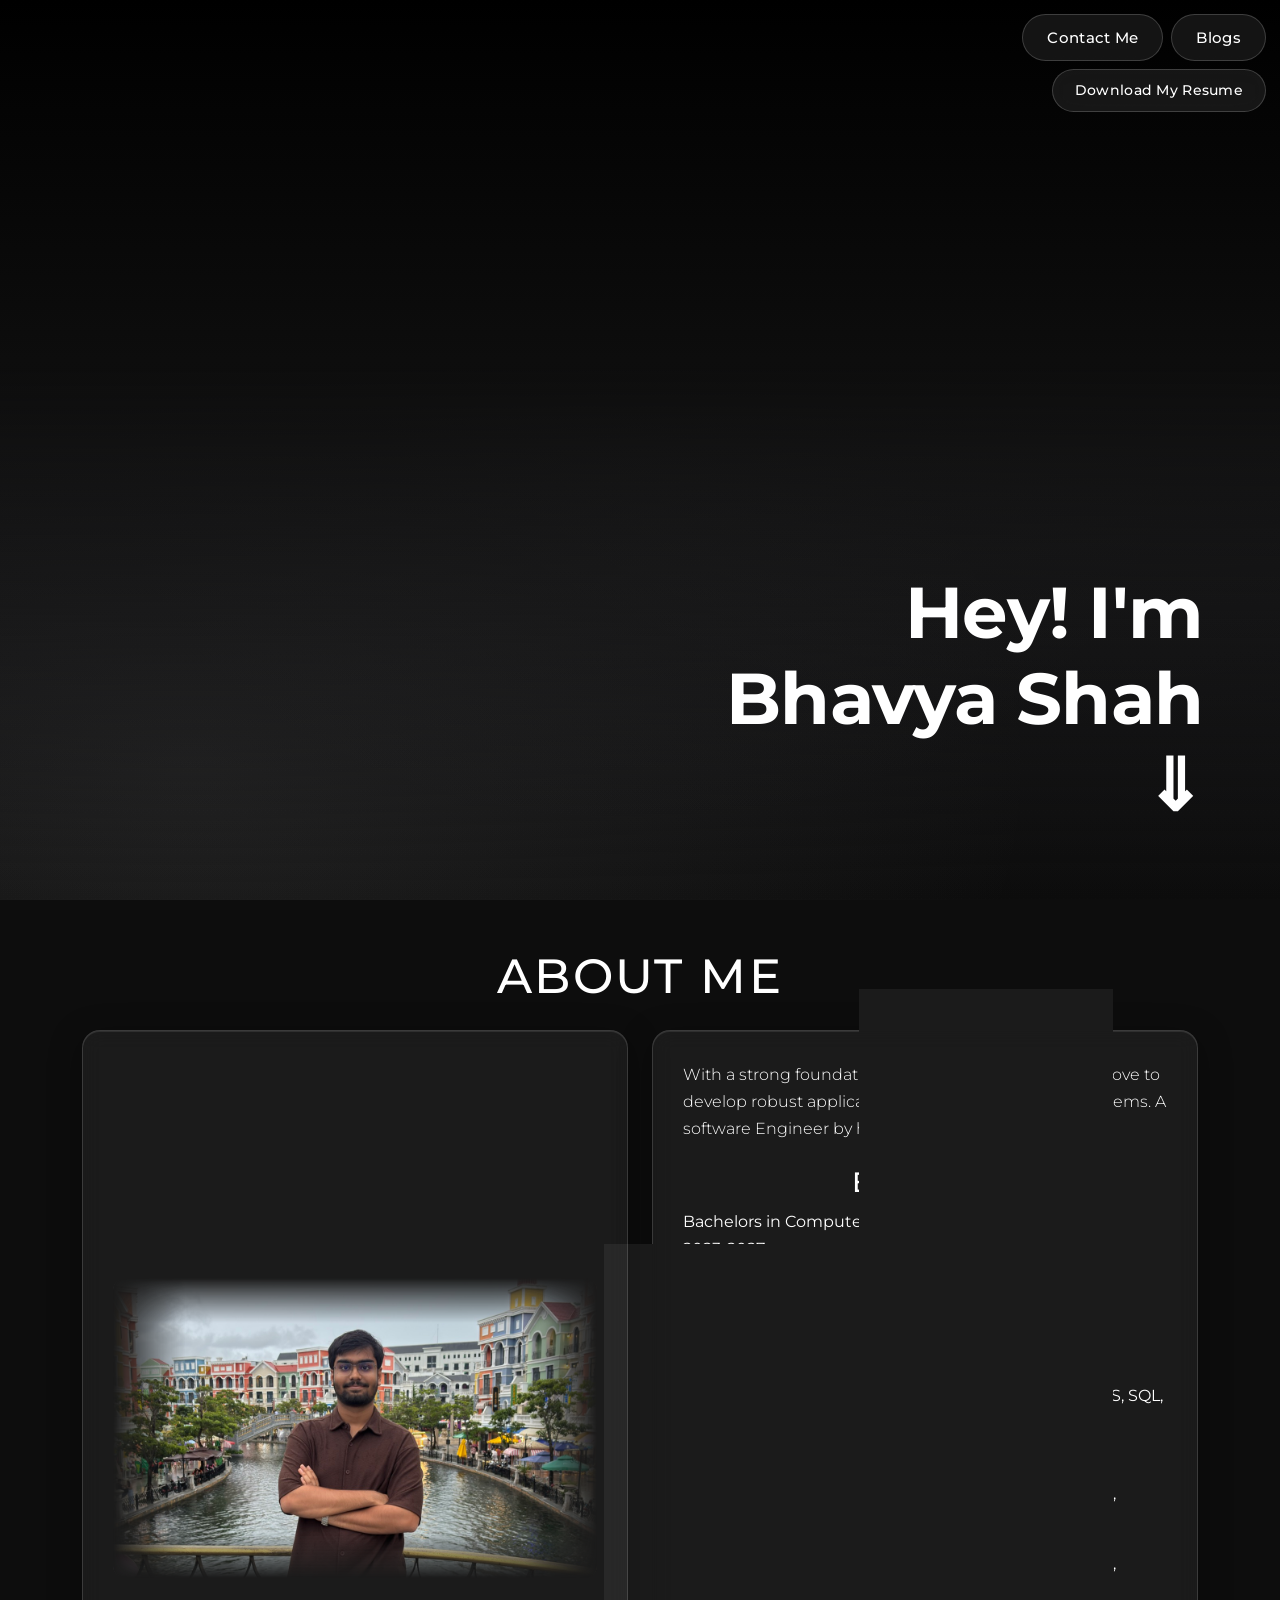
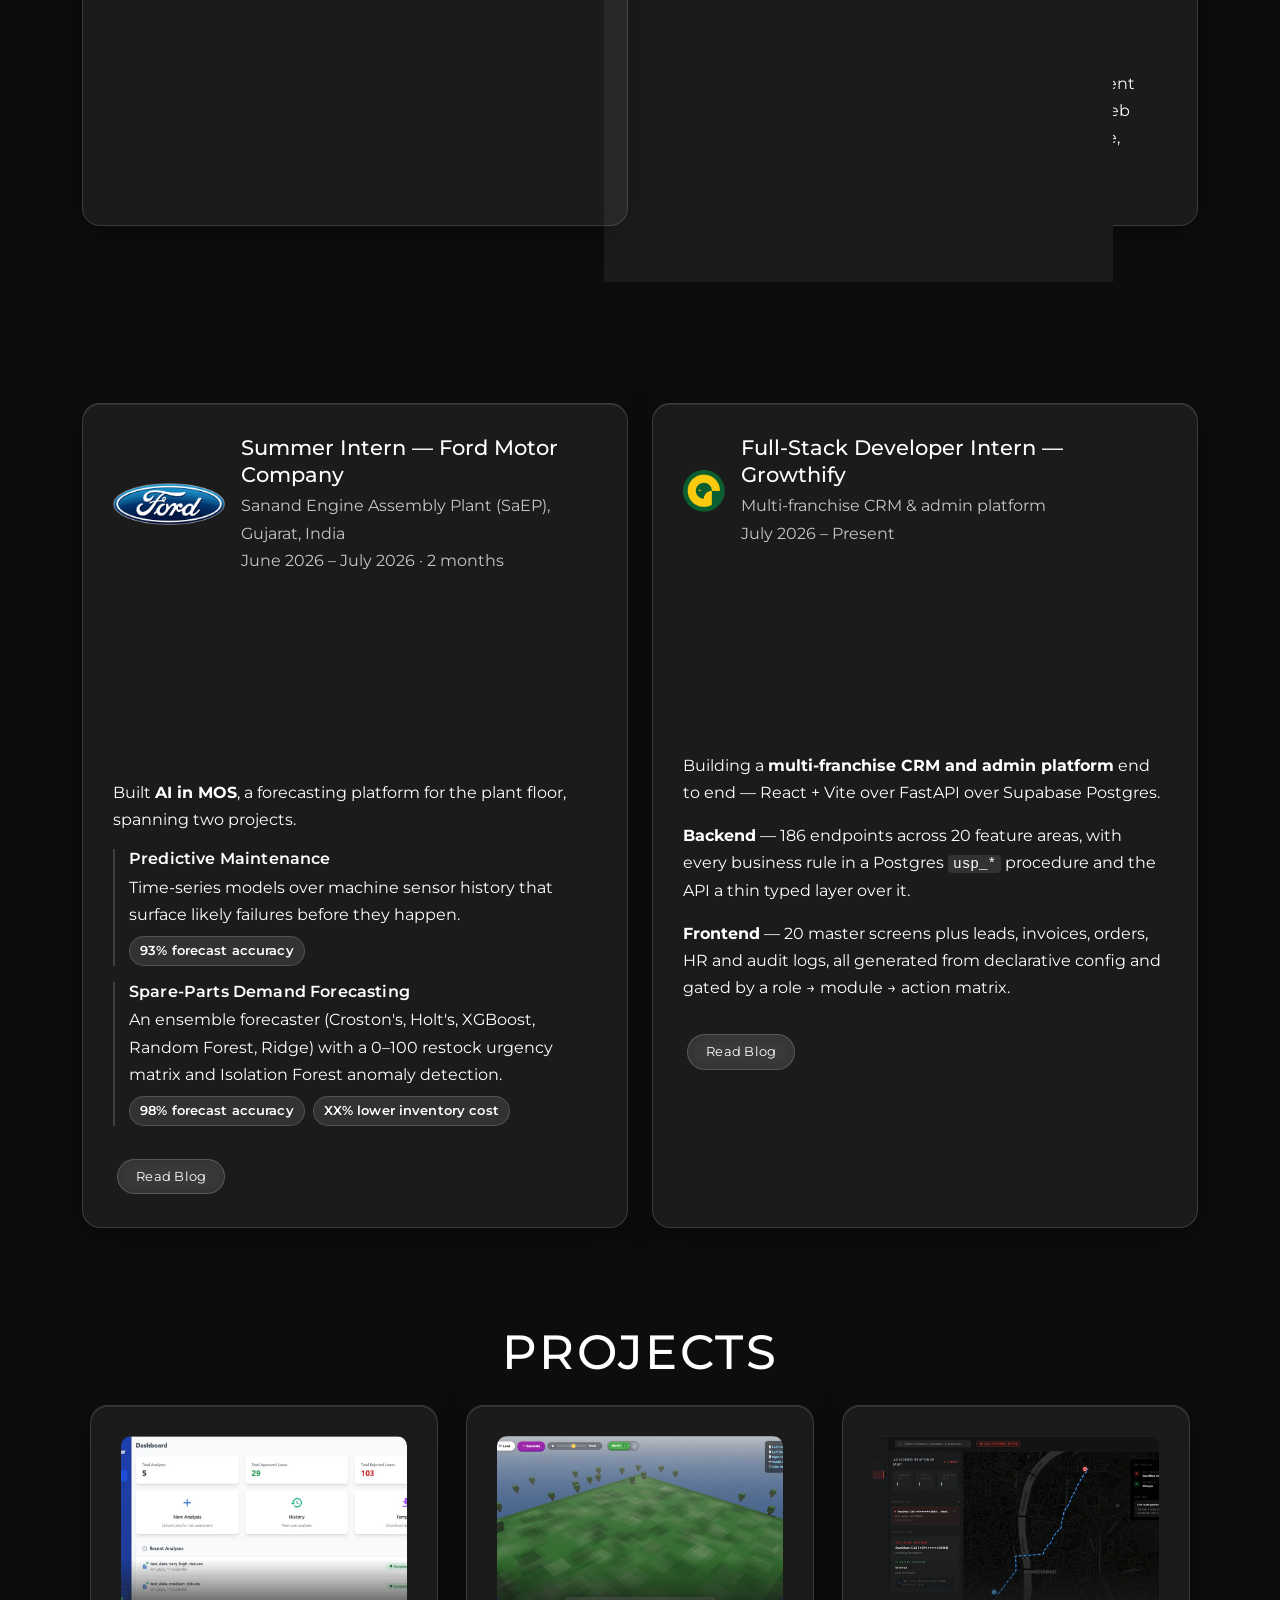
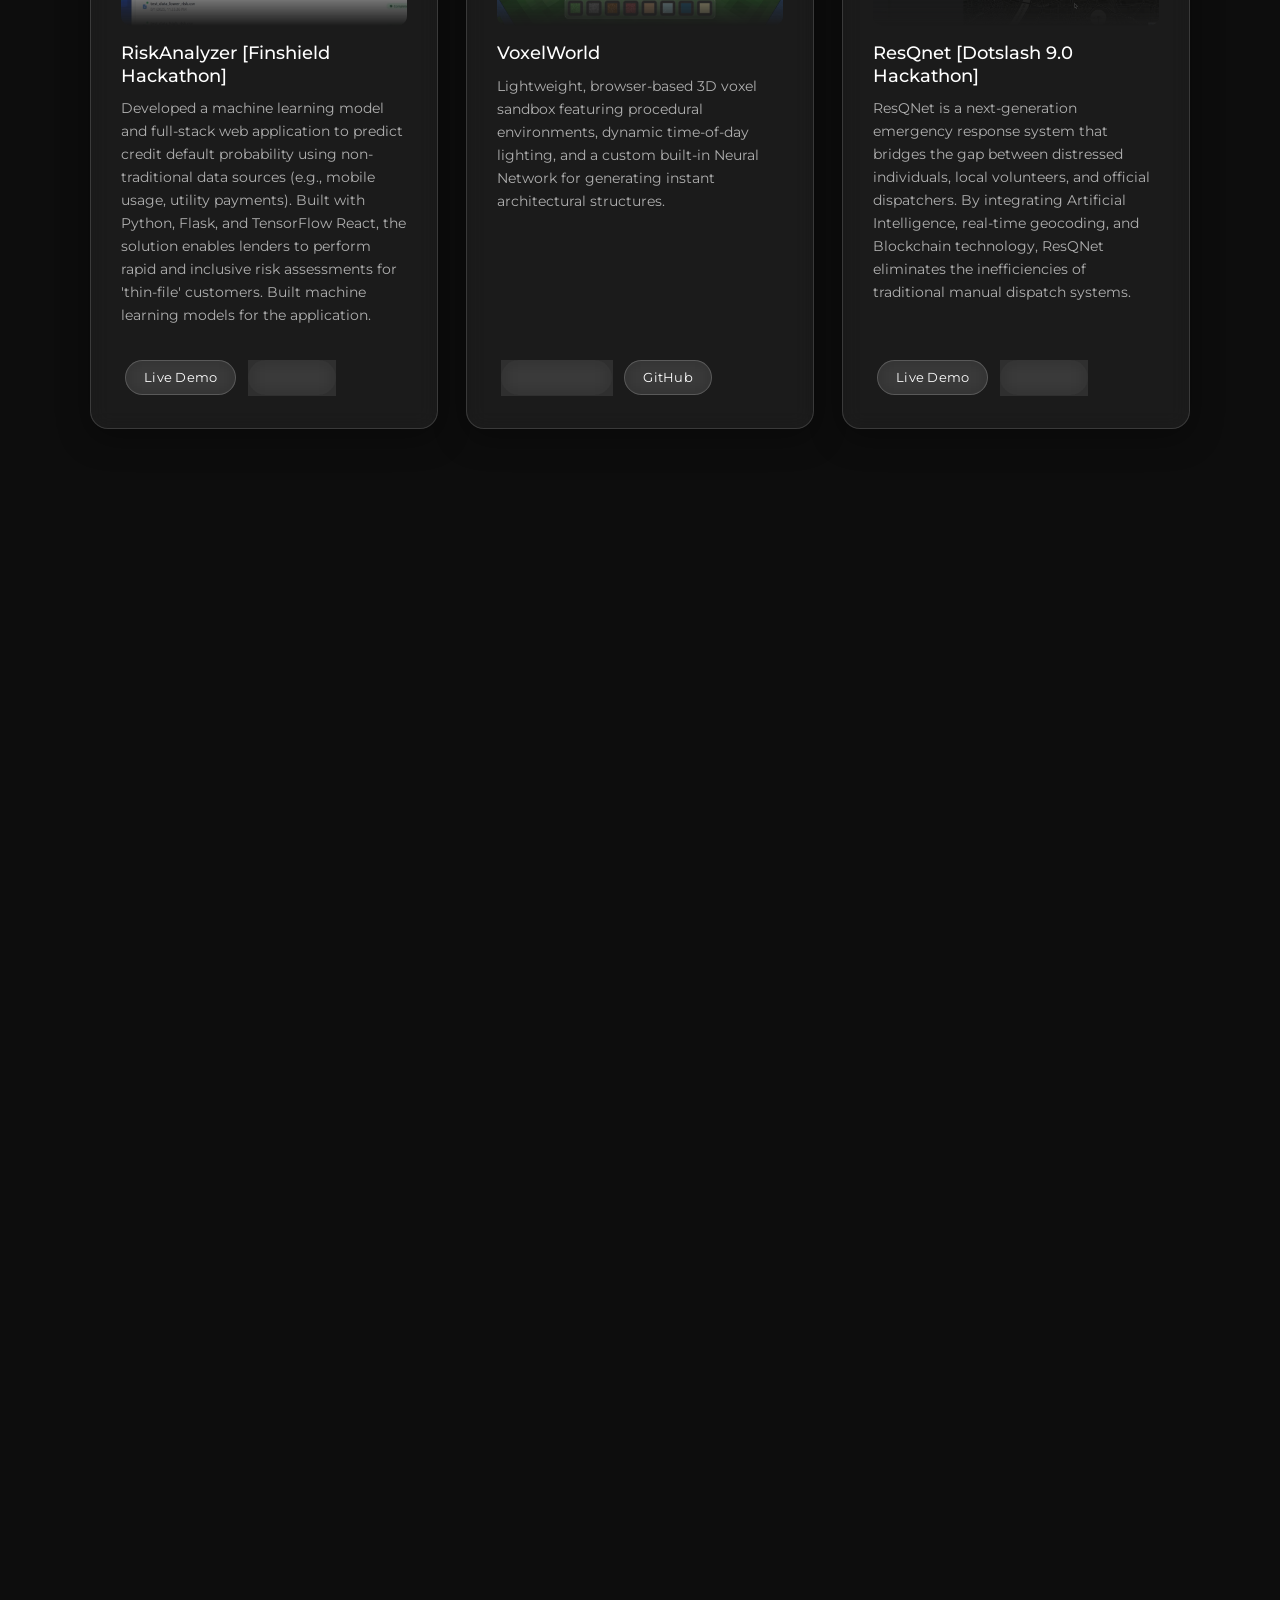
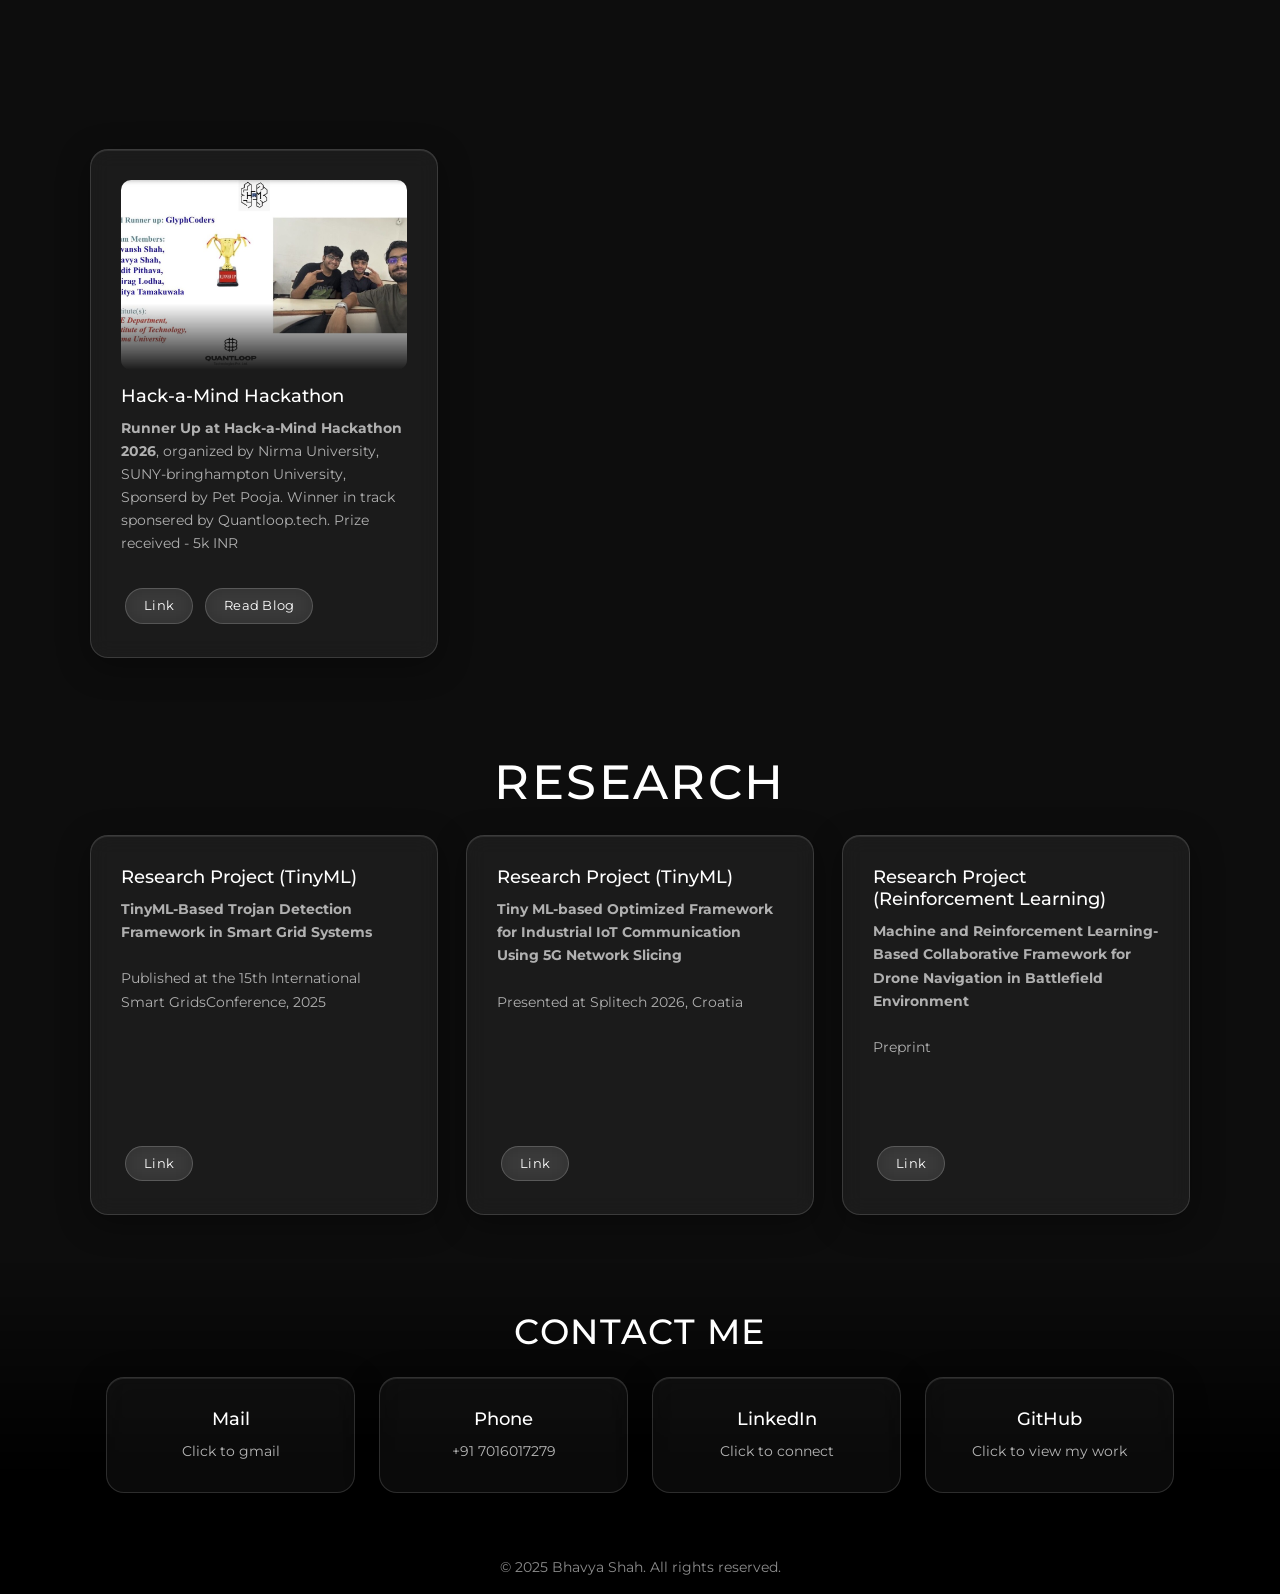
==== commit bae577d5: "refactor internship descriptions for clarity and consistency; adjust button styles and logo dimensio" ====
--- a/index.html
+++ b/index.html
@@ -127,16 +127,23 @@
                 </div>
                 <img src="ford_photo.jpg" alt="Bhavya Shah at the Ford Sanand Engine Plant entrance"
                     class="exp-banner exp-banner--ford" width="825" height="1100" loading="lazy" decoding="async">
-                <p>Built <strong>AIinMOS</strong>, a forecasting platform that brings machine health and material
-                    planning into a single interface for the plant floor.</p>
-                <p><strong>Machine Forecasting Module</strong> — time-series models over historical machine data to
-                    surface likely failures early and shift maintenance from reactive to proactive.</p>
-                <p><strong>Material Module</strong> — an ensemble demand forecaster (Croston's, Holt's linear trend,
-                    XGBoost, Random Forest, Ridge) over spare-part transaction history, a 0–100 restock urgency matrix
-                    weighing stock on hand, safety stock, lead time and consumption velocity, and Isolation Forest
-                    anomaly detection for demand spikes, dropouts and erratic usage.</p>
-                <p>Shipped as a Plotly Dash application with schema auto-detection for uploaded Excel data, in-memory
-                    processing that never writes to disk, and background model training that keeps the UI responsive.</p>
+                <p>Built <strong>AI in MOS</strong>, a forecasting platform for the plant floor, spanning two
+                    projects.</p>
+
+                
+                <div class="exp-project">
+                    <h4>Predictive Maintenance</h4>
+                    <p>Time-series models over machine sensor history that surface likely failures before they happen.</p>
+                    <p class="exp-metrics"><span class="exp-metric">93% forecast accuracy</span>
+                </div>
+
+                <div class="exp-project">
+                    <h4>Spare-Parts Demand Forecasting</h4>
+                    <p>An ensemble forecaster (Croston's, Holt's, XGBoost, Random Forest, Ridge) with a 0–100 restock
+                        urgency matrix and Isolation Forest anomaly detection.</p>
+                    <p class="exp-metrics"><span class="exp-metric">98% forecast accuracy</span><span
+                            class="exp-metric">XX% lower inventory cost</span></p>
+                </div>
                 <div class="project-buttons">
                     <a href="blogs.html#ford-internship" class="btn-glass">Read Blog</a>
                 </div>
@@ -153,16 +160,12 @@
                 </div>
                 <img src="growthify_photo.jpg" alt="The Growthify office floor" class="exp-banner exp-banner--growthify"
                     width="1200" height="937" loading="lazy" decoding="async">
-                <p>Building Growthify's <strong>multi-franchise CRM and admin platform</strong> end to end — a React +
-                    Vite SPA over a FastAPI service over Supabase Postgres.</p>
-                <p><strong>Backend</strong> — 186 endpoints across 20 feature areas. Every business rule lives in a
-                    Postgres <code>usp_*</code> stored procedure called over Supabase RPC, with the API as a thin typed
-                    layer handling JWT auth, role checks and rate-limited login.</p>
-                <p><strong>Frontend</strong> — 20 master screens plus leads, quotations, invoices, payments, orders, HR
-                    and audit logs, all generated from declarative config rather than hand-written pages, gated by a
-                    role → module → action permission matrix.</p>
-                <p>Every user-facing string is served from the database, so copy and localisation change without a
-                    redeploy.</p>
+                <p>Building a <strong>multi-franchise CRM and admin platform</strong> end to end — React + Vite over
+                    FastAPI over Supabase Postgres.</p>
+                <p><strong>Backend</strong> — 186 endpoints across 20 feature areas, with every business rule in a
+                    Postgres <code>usp_*</code> procedure and the API a thin typed layer over it.</p>
+                <p><strong>Frontend</strong> — 20 master screens plus leads, invoices, orders, HR and audit logs, all
+                    generated from declarative config and gated by a role → module → action matrix.</p>
                 <div class="project-buttons">
                     <a href="blogs.html#growthify-internship" class="btn-glass">Read Blog</a>
                 </div>
--- a/styles.css
+++ b/styles.css
@@ -1,3 +1,6 @@
+
+
+
 /* ===========================
    General / Reset
    =========================== */
@@ -244,8 +247,8 @@
 
 /* Contact Me + Blogs buttons — sized relative to the resume button */
 .button-row .contact-me {
-    padding: 14px 30px;
-    font-size: 1.20rem;
+    padding: 11px 24px;
+    font-size: 0.96rem;
 }
 
 /* ===========================
@@ -425,11 +428,13 @@
     margin-bottom: 18px;
 }
 
-/* Logos are normalised by height, so a wide wordmark and a square
-   glyph sit on the same baseline. Scoped under .about to outrank
-   `.about img`, which forces width:100% and the edge-fade mask. */
+/* Logos are normalised by height, so a wide wordmark and a square glyph
+   sit on the same baseline.
+   NOTE: these must stay scoped under `.about` (specificity 0-2-0) to beat
+   `.about img` (0-1-1), which forces width:100% and the edge-fade mask.
+   Unscoped `.exp-logo` loses and the images blow up with faded edges. */
 .about .exp-logo {
-    height: 46px;
+    height: 42px;
     width: auto;
     max-width: 45%;
     object-fit: contain;
@@ -437,6 +442,8 @@
     border-radius: 6px;
     -webkit-mask-image: none;
     mask-image: none;
+    -webkit-mask-composite: unset;
+    mask-composite: add;
 }
 
 .exp-heading {
@@ -458,16 +465,20 @@
 
 /* One banner ratio for every card, so a portrait snapshot and a
    landscape one don't fight each other. object-position picks the
-   subject out of each frame. */
+   subject out of each frame. Scoped under .about — see .exp-logo note. */
 .about .exp-banner {
-    width: 100%;
+    display: block;
+    width: 100%;
+    max-width: 300px;
     height: auto;
     aspect-ratio: 16 / 9;
     object-fit: cover;
-    border-radius: 12px;
-    margin-bottom: 20px;
+    border-radius: 10px;
+    margin-bottom: 18px;
     -webkit-mask-image: none;
     mask-image: none;
+    -webkit-mask-composite: unset;
+    mask-composite: add;
 }
 
 .about .exp-banner--ford {
@@ -476,6 +487,42 @@
 
 .about .exp-banner--growthify {
     object-position: center 78%;
+}
+
+/* Sub-projects inside an experience card */
+.exp-project {
+    margin: 0 0 16px;
+    padding-left: 14px;
+    border-left: 2px solid rgba(255, 255, 255, 0.16);
+}
+
+.exp-project h4 {
+    margin: 0 0 5px;
+    font-size: clamp(0.9rem, 2vw, 1.02rem);
+    font-weight: 600;
+    letter-spacing: 0.01em;
+}
+
+.about .exp-project p {
+    margin: 0 0 8px;
+}
+
+.exp-metrics {
+    display: flex;
+    flex-wrap: wrap;
+    gap: 8px;
+    margin: 0 !important;
+}
+
+.exp-metric {
+    font-size: clamp(0.7rem, 1.7vw, 0.8rem);
+    font-weight: 600;
+    letter-spacing: 0.01em;
+    padding: 3px 10px;
+    border-radius: 50px;
+    background: rgba(255, 255, 255, 0.10);
+    border: 1px solid rgba(255, 255, 255, 0.16);
+    white-space: nowrap;
 }
 
 .about code {
@@ -494,7 +541,7 @@
     }
 
     .about .exp-logo {
-        height: 38px;
+        height: 34px;
     }
 }
 
@@ -997,11 +1044,6 @@
 }
 
 /* ── Blog article typography ── */
-/* Bootstrap's .text-muted (#6c757d) fails contrast on a near-black card. */
-.blogs-section .text-muted {
-    color: rgba(255, 255, 255, 0.62) !important;
-}
-
 .blogs-section article h3 {
     font-size: clamp(1rem, 2.4vw, 1.25rem);
     margin: 26px 0 10px;
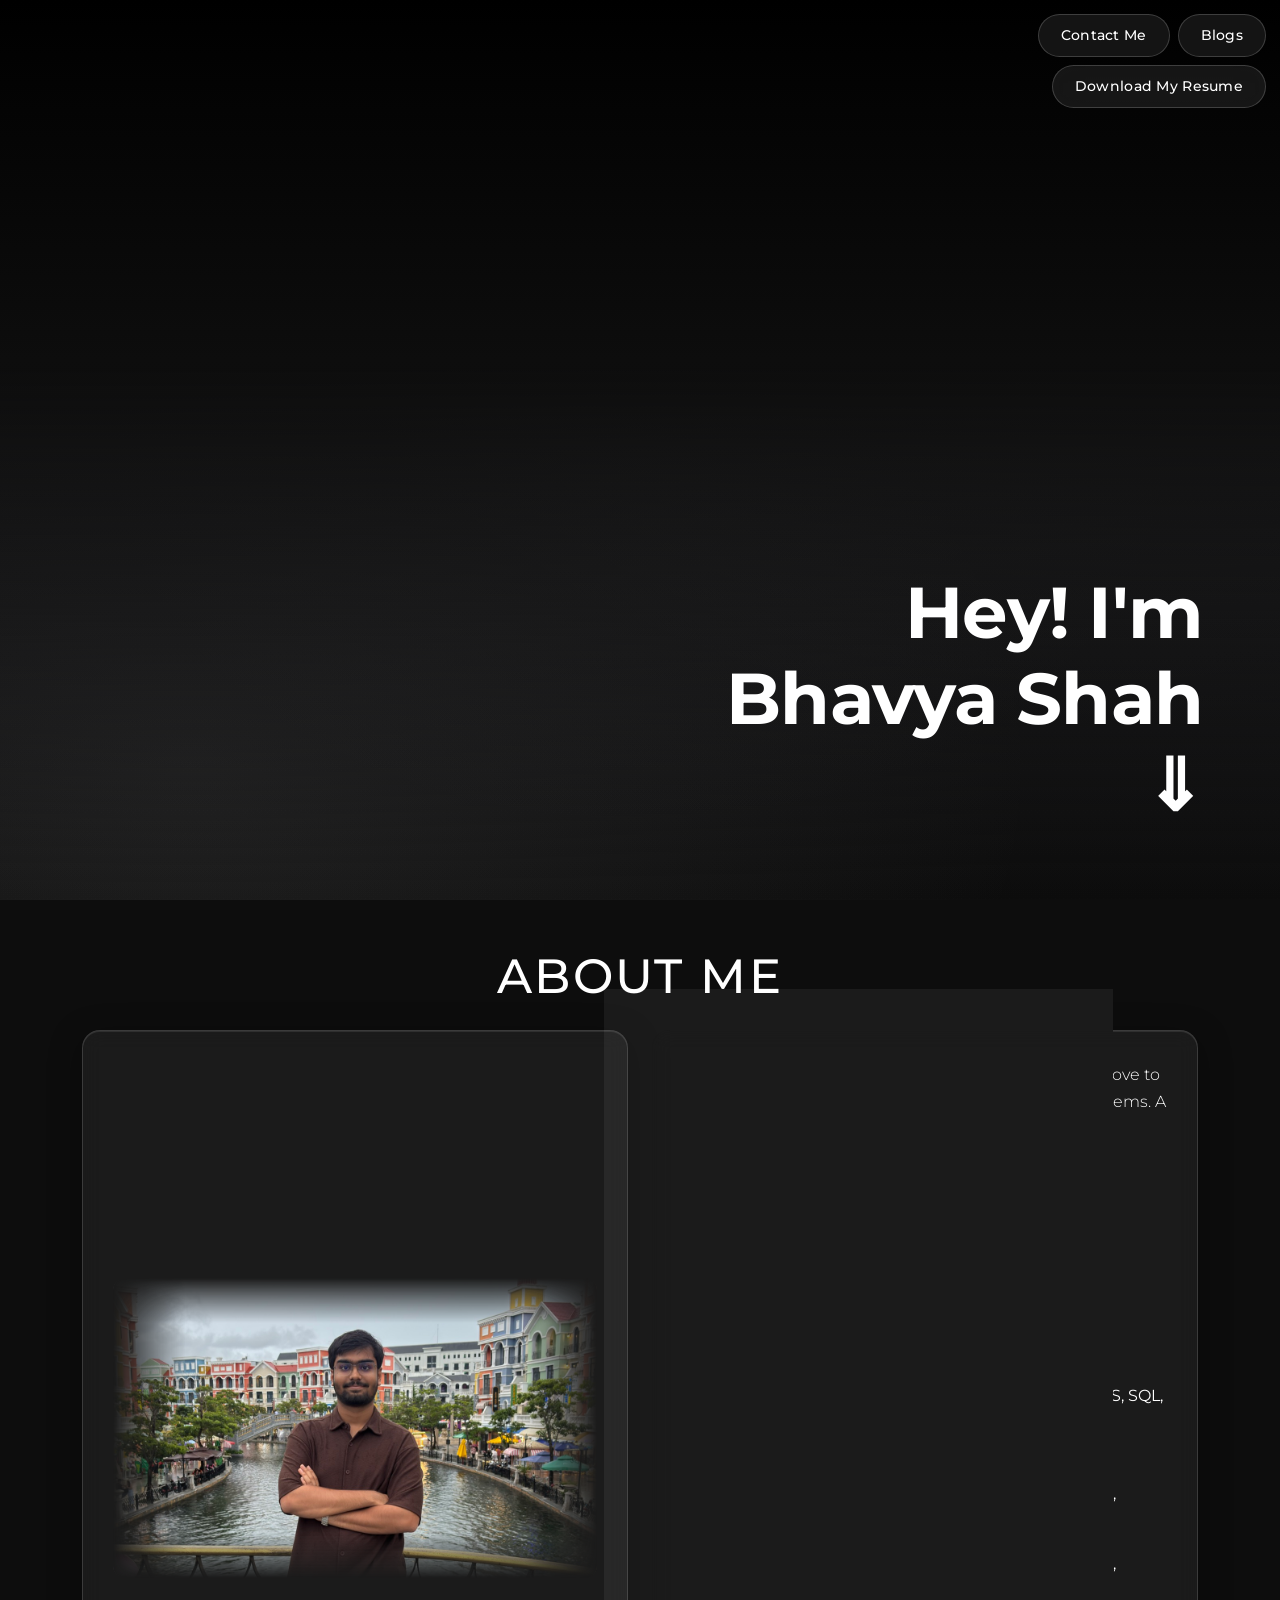
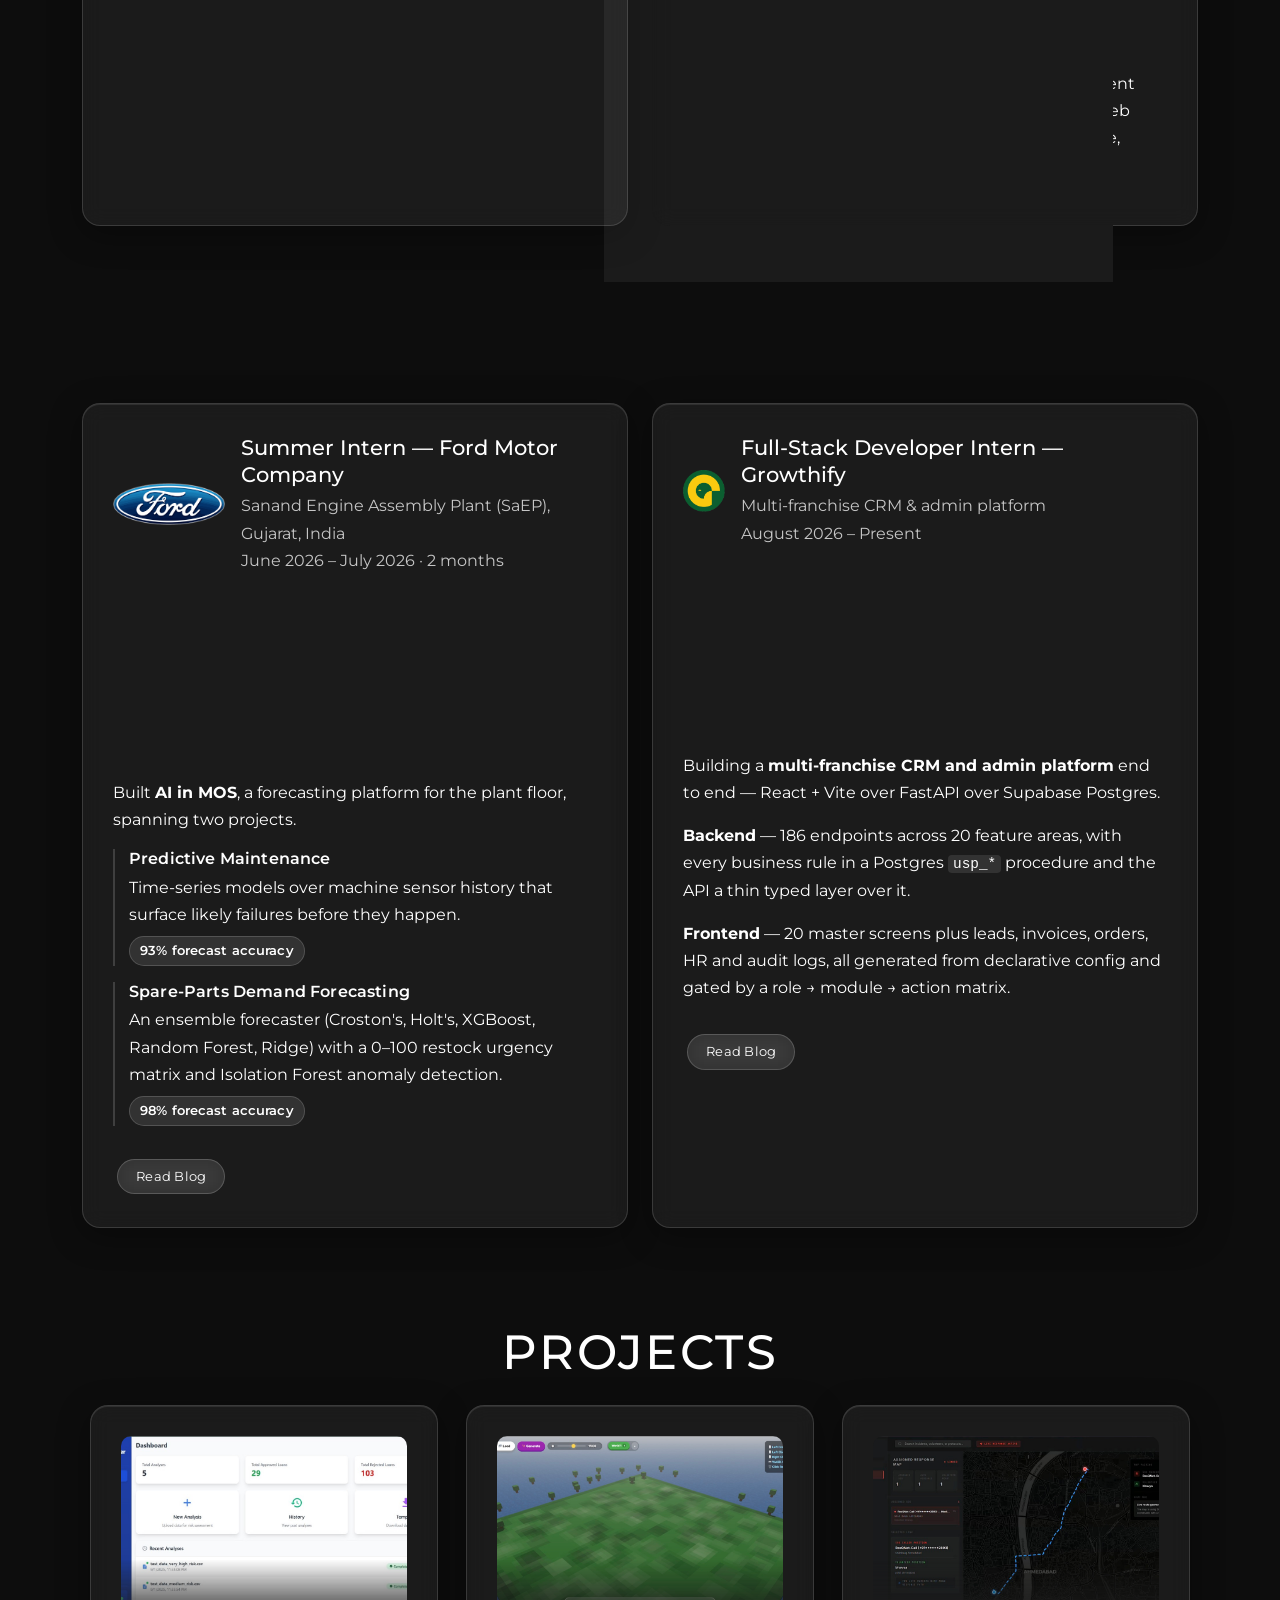
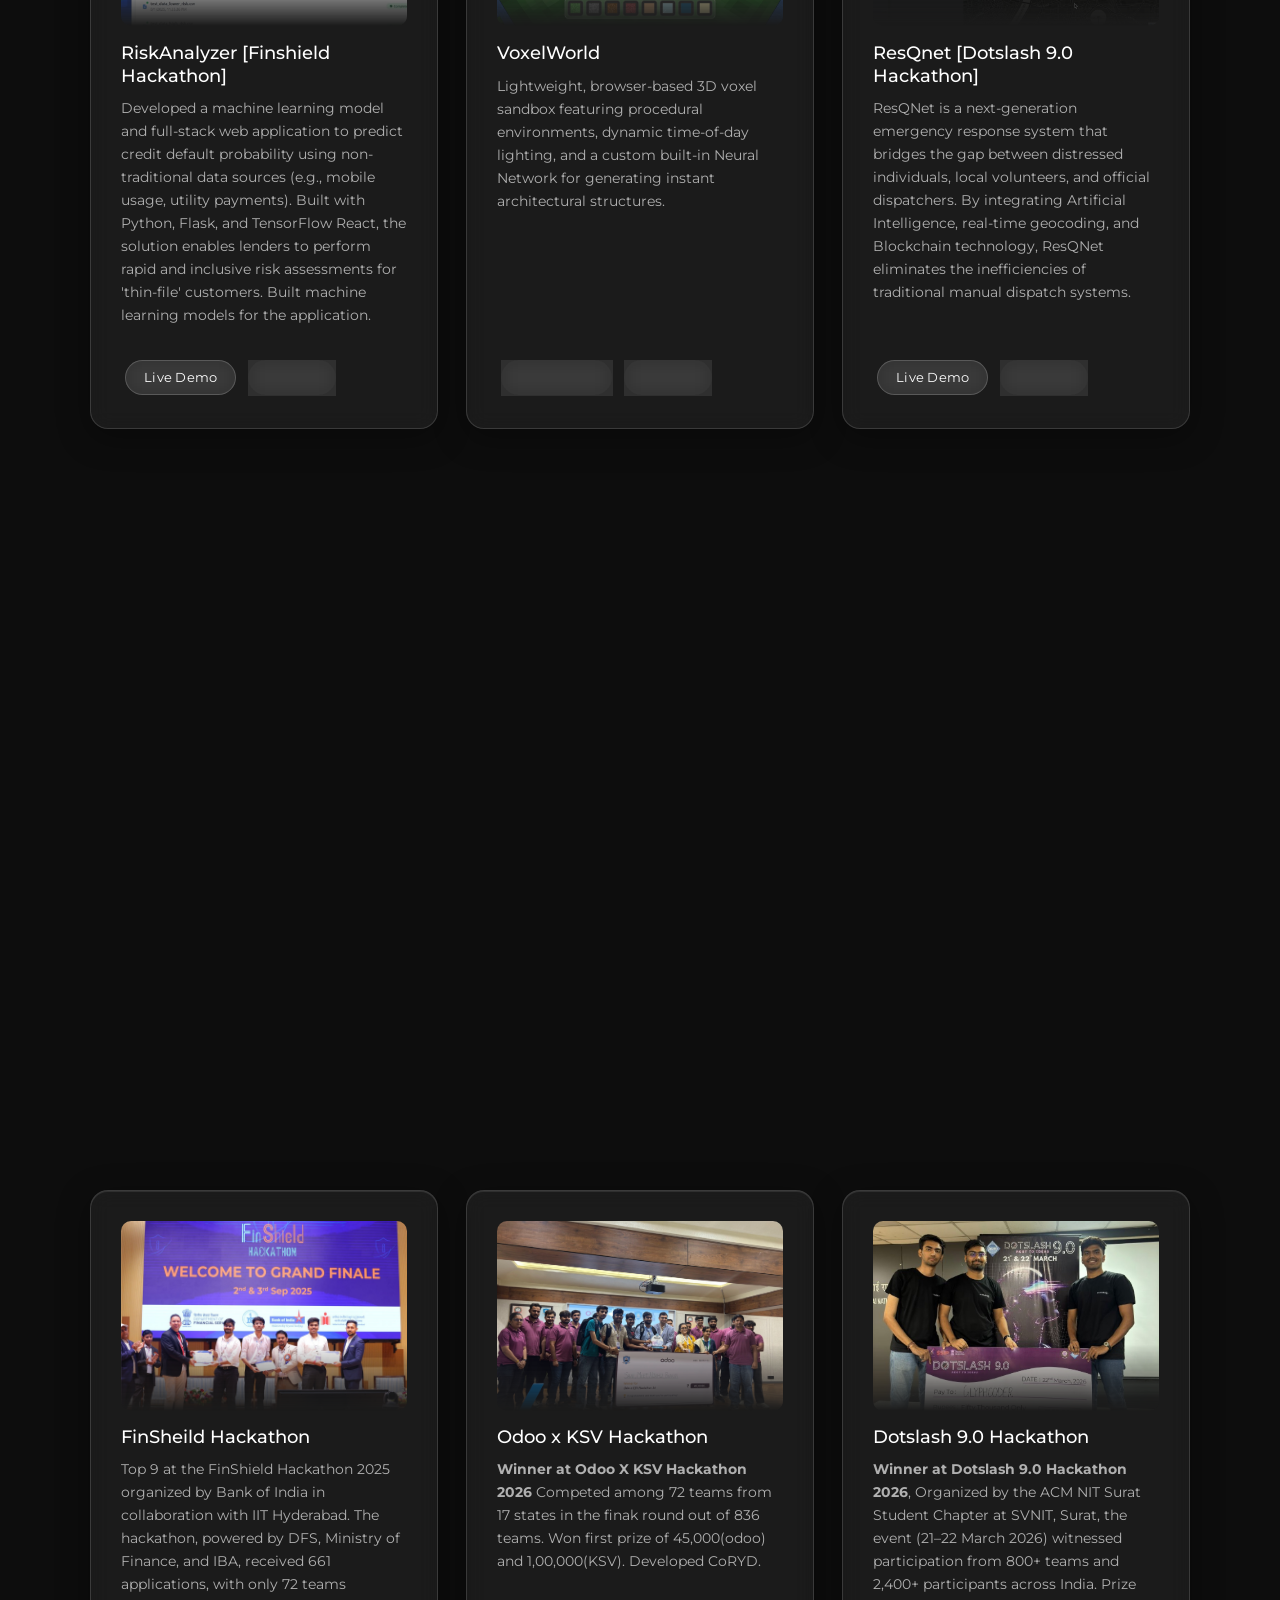
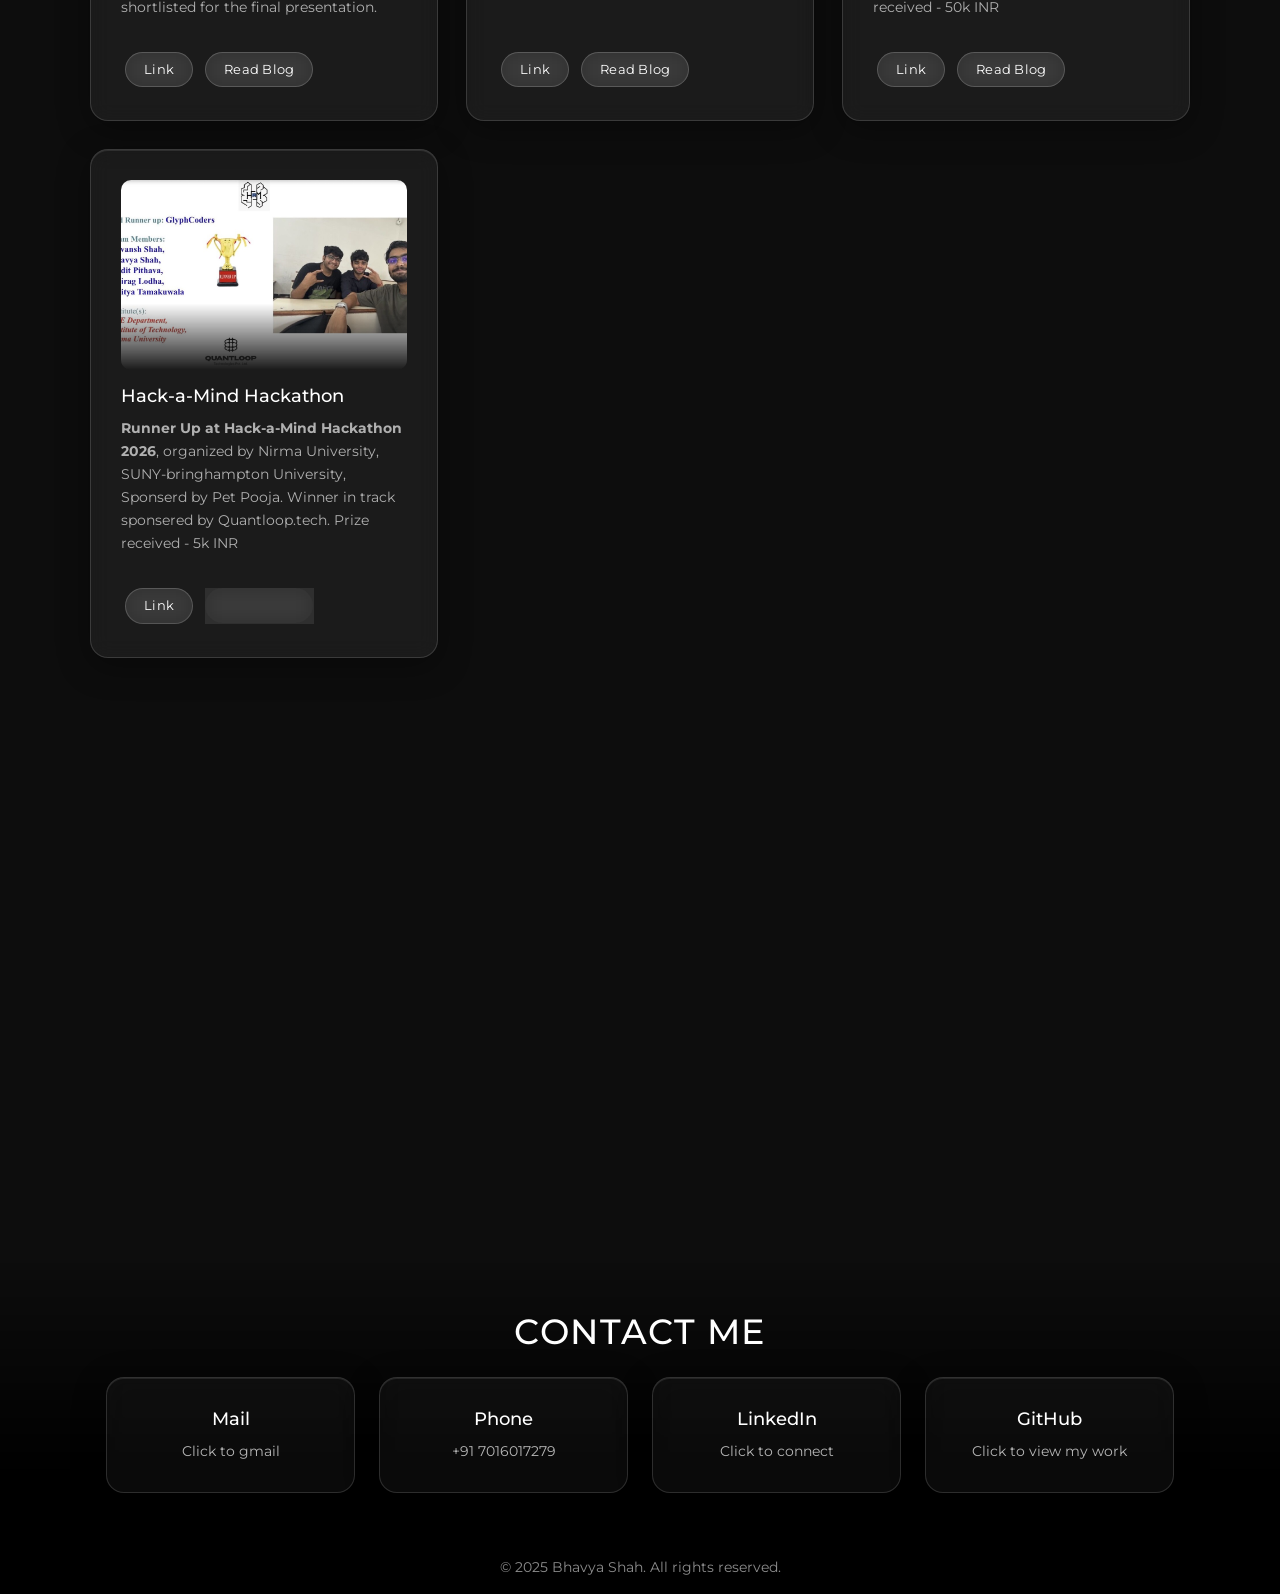
==== commit 23029308: "update internship dates for Growthify; enhance button layout and responsiveness in CSS" ====
--- a/index.html
+++ b/index.html
@@ -141,8 +141,7 @@
                     <h4>Spare-Parts Demand Forecasting</h4>
                     <p>An ensemble forecaster (Croston's, Holt's, XGBoost, Random Forest, Ridge) with a 0–100 restock
                         urgency matrix and Isolation Forest anomaly detection.</p>
-                    <p class="exp-metrics"><span class="exp-metric">98% forecast accuracy</span><span
-                            class="exp-metric">XX% lower inventory cost</span></p>
+                    <p class="exp-metrics"><span class="exp-metric">98% forecast accuracy</span>
                 </div>
                 <div class="project-buttons">
                     <a href="blogs.html#ford-internship" class="btn-glass">Read Blog</a>
@@ -155,7 +154,7 @@
                     <div class="exp-heading">
                         <h3>Full-Stack Developer Intern — Growthify</h3>
                         <p class="exp-meta">Multi-franchise CRM &amp; admin platform<br>
-                            July 2026 – Present</p>
+                            August 2026 – Present</p>
                     </div>
                 </div>
                 <img src="growthify_photo.jpg" alt="The Growthify office floor" class="exp-banner exp-banner--growthify"
--- a/styles.css
+++ b/styles.css
@@ -211,12 +211,17 @@
     gap: 8px;
     align-items: flex-end;
     flex-direction: column;
-    max-width: min(260px, calc(100vw - 28px));
-}
-
+    max-width: calc(100vw - 28px);
+}
+
+/* Wraps instead of overflowing the viewport once the two pills no longer
+   fit side by side on narrow screens. */
 .button-row {
     display: flex;
+    flex-wrap: wrap;
+    justify-content: flex-end;
     gap: 8px;
+    max-width: 100%;
 }
 
 .download-resume,
@@ -245,11 +250,8 @@
     border-color: rgba(255, 255, 255, 0.35);
 }
 
-/* Contact Me + Blogs buttons — sized relative to the resume button */
-.button-row .contact-me {
-    padding: 11px 24px;
-    font-size: 0.96rem;
-}
+/* Contact Me, Blogs and Download Resume all share the base pill sizing
+   above, so the three buttons line up as one consistent set. */
 
 /* ===========================
    Glass Morphism Cards
@@ -875,10 +877,6 @@
         font-size: 0.75rem;
     }
 
-    .button-row .contact-me {
-        padding: 9px 18px;
-        font-size: 1.04rem;
-    }
 
     section {
         padding: 48px 16px;
@@ -931,10 +929,6 @@
         font-size: 0.7rem;
     }
 
-    .button-row .contact-me {
-        padding: 8px 16px;
-        font-size: 0.95rem;
-    }
 
     section {
         padding: 36px 12px;
@@ -983,10 +977,6 @@
         font-size: 0.65rem;
     }
 
-    .button-row .contact-me {
-        padding: 8px 11px;
-        font-size: 0.89rem;
-    }
 
     section {
         padding: 28px 10px;
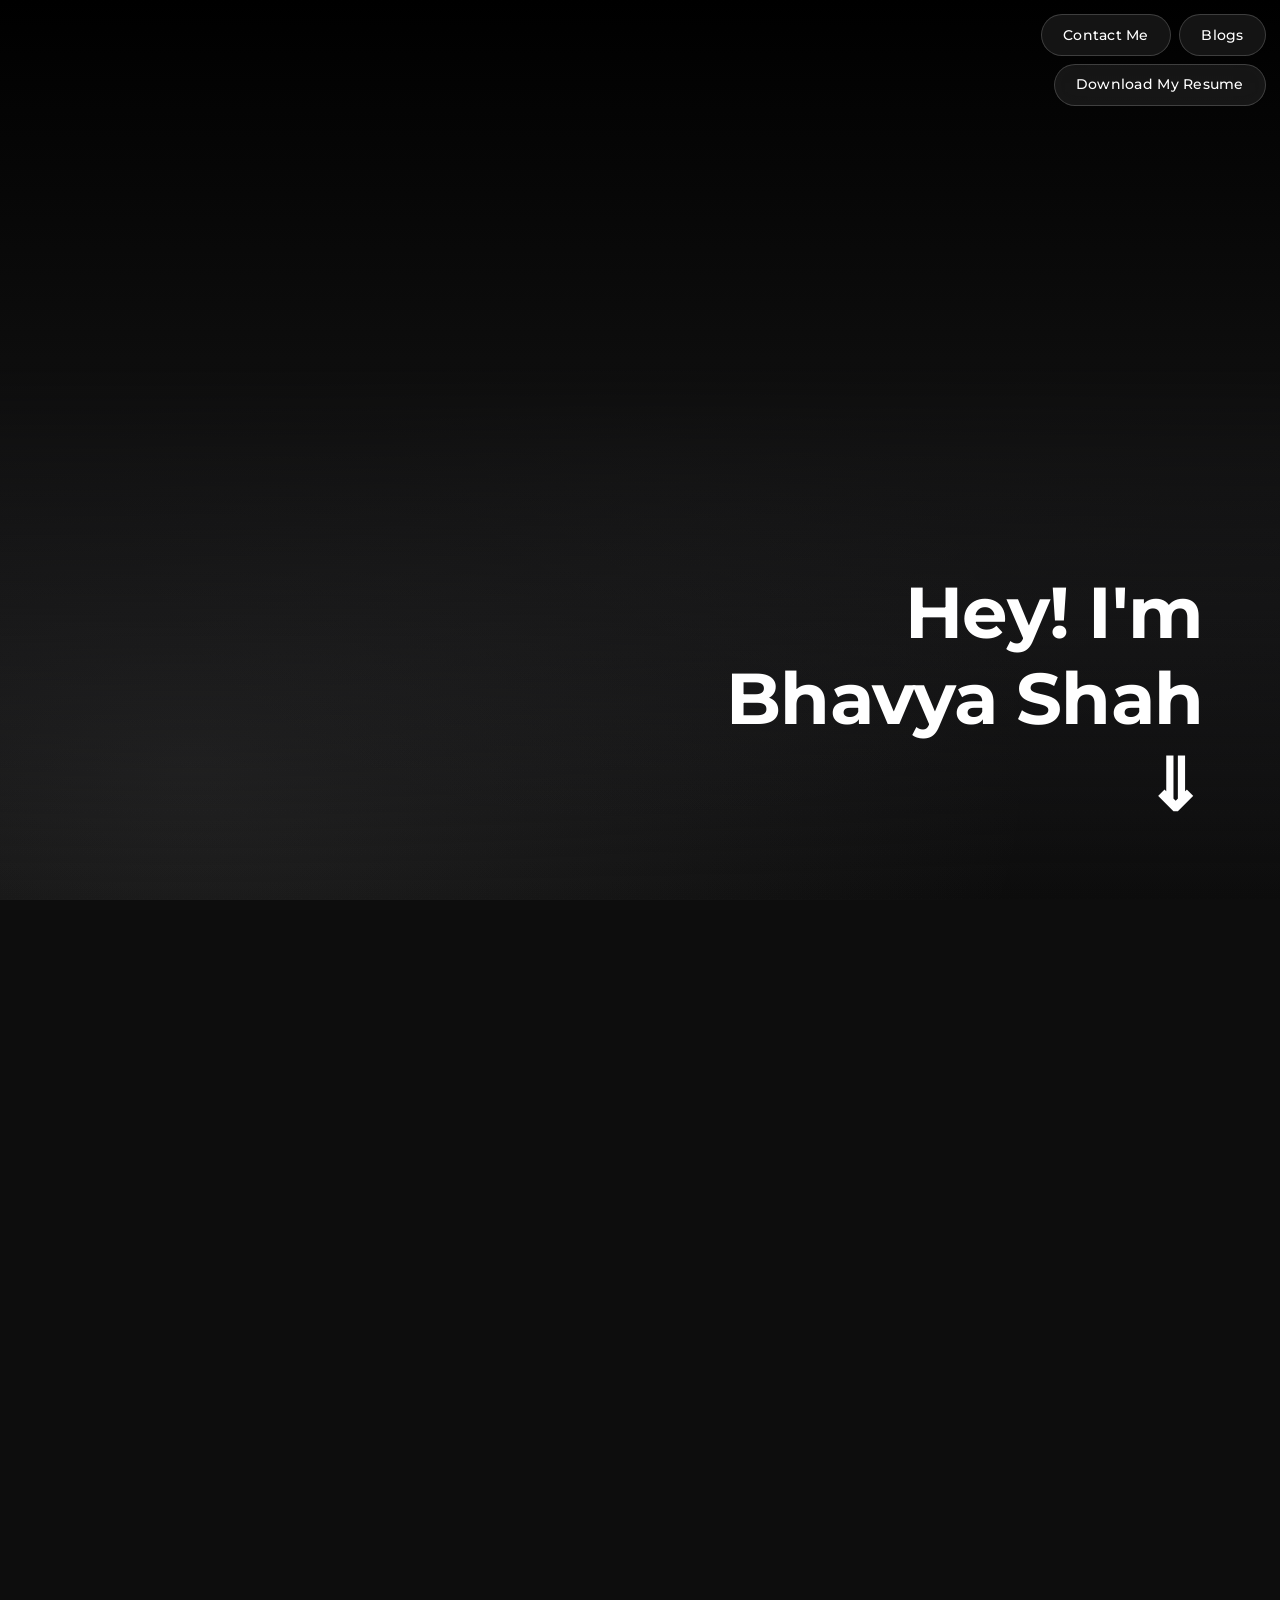
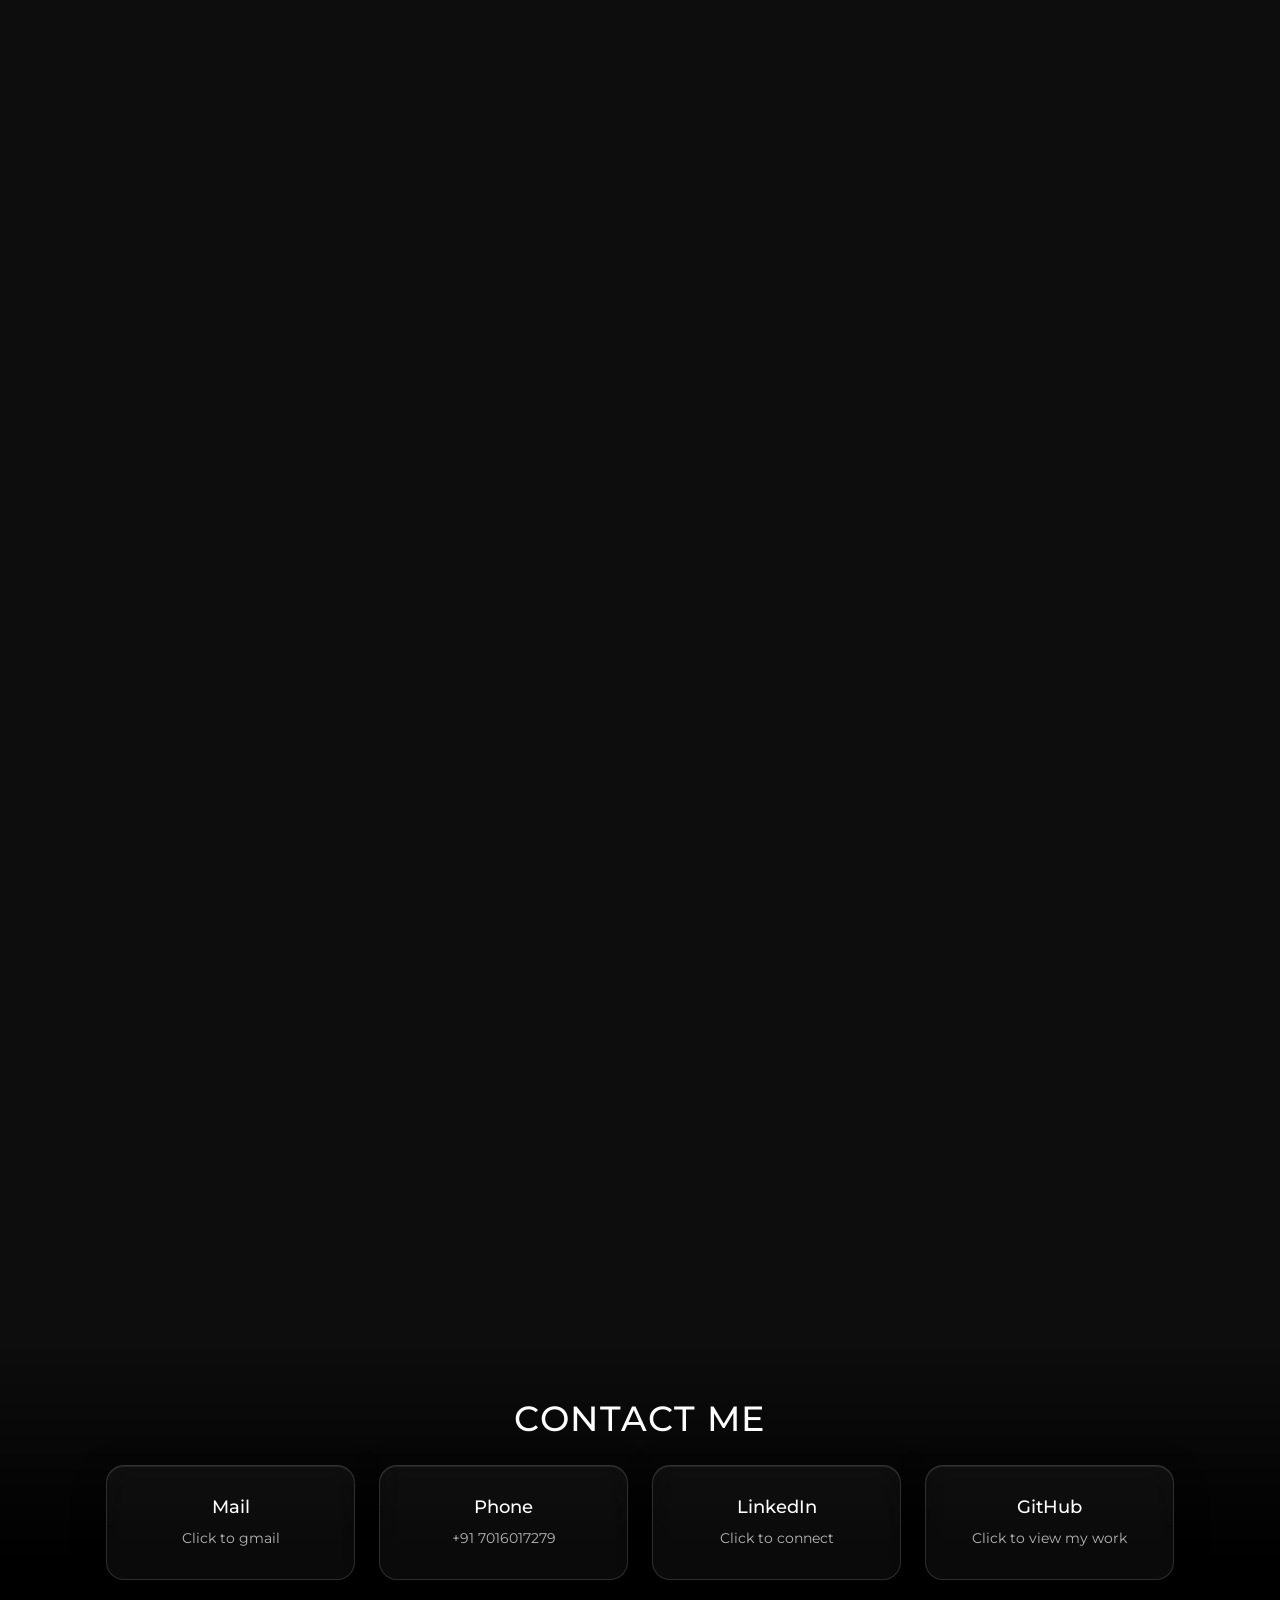
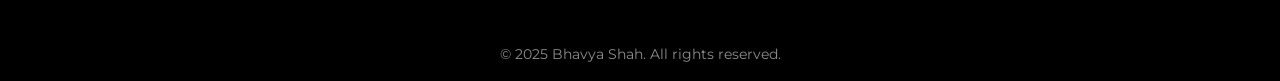
==== commit c18dd2e8: "add Slipstream project details; remove Translator App; update button styles and layout in CSS" ====
--- a/index.html
+++ b/index.html
@@ -180,6 +180,27 @@
                 <div class="skill-item glass-card tilt-card" data-aos="fade-up" data-aos-delay="0"
                     data-aos-duration="800">
                     <div class="skill-image mb-3">
+                        <img src="project-f1forge.jpg" alt="Slipstream F1 telemetry and aero platform"
+                            class="img-fluid rounded" width="1200" height="655" loading="lazy" decoding="async">
+                    </div>
+                    <h3>Slipstream</h3>
+                    <p>Interactive Formula 1 platform — build, simulate and analyse. Replays any real lap from the
+                        OpenF1 telemetry feed on a GPS-drawn circuit map with synced speed/throttle/brake/gear traces
+                        and a multi-car timing tower, and runs a 3D car through a live wind tunnel with a parametric
+                        aero model (downforce, CdA, L/D, balance, porpoising warning). Built with React, three.js and
+                        zustand, with canvas-rendered telemetry and an offline demo session when the API is
+                        unreachable.</p>
+                    <div class="project-buttons">
+                        <a href="https://f1-forge.vercel.app/" target="_blank" rel="noopener" class="btn-glass">Live
+                            Demo</a>
+                        <a href="https://github.com/GlyphCoder/f1-forge" target="_blank" rel="noopener"
+                            class="btn-glass">GitHub</a>
+                    </div>
+                </div>
+
+                <div class="skill-item glass-card tilt-card" data-aos="fade-up" data-aos-delay="100"
+                    data-aos-duration="800">
+                    <div class="skill-image mb-3">
                         <img src="project-riskanalyzer.jpeg" alt="RiskAnalyzer credit-risk dashboard" class="img-fluid rounded" width="1200" height="573" loading="lazy" decoding="async">
                     </div>
                     <h3>RiskAnalyzer [Finshield Hackathon]</h3>
@@ -257,18 +278,6 @@
                     </div>
                 </div>
 
-                <div class="skill-item glass-card tilt-card" data-aos="fade-up" data-aos-delay="100"
-                    data-aos-duration="800">
-                    <div class="skill-image mb-3">
-                        <img src="project-translator-app.webp" alt="Translator app interface" class="img-fluid rounded" width="400" height="300" loading="lazy" decoding="async">
-                    </div>
-                    <h3>Translator App</h3>
-                    <p>Translation app with real-time speech recognition and text-to-speech functionality.</p>
-                    <div class="project-buttons">
-                        <a href="https://github.com/GlyphCoder/translator-app" target="_blank" rel="noopener"
-                            class="btn-glass">GitHub</a>
-                    </div>
-                </div>
             </div>
         </div>
     </section>
--- a/styles.css
+++ b/styles.css
@@ -231,10 +231,10 @@
     -webkit-backdrop-filter: blur(12px);
     border: 1px solid rgba(255, 255, 255, 0.18);
     color: white;
-    padding: 10px 22px;
+    padding: 9.7px 21.3px;
     border-radius: 50px;
     text-decoration: none;
-    font-size: 0.88rem;
+    font-size: 0.85rem;
     font-weight: 500;
     letter-spacing: 0.02em;
     transition: background 0.3s ease, transform 0.25s ease, border-color 0.3s ease;
@@ -423,6 +423,20 @@
 /* ===========================
    Experience Cards
    =========================== */
+/* Experience cards are flex columns so the Read Blog button can be pushed
+   to the bottom edge, keeping both cards' buttons aligned no matter how
+   much text sits above them. Scoped to #experience so the About Me cards
+   keep their existing layout. */
+#experience .about {
+    display: flex;
+    flex-direction: column;
+}
+
+#experience .project-buttons {
+    margin-top: auto;
+    padding-top: 8px;
+}
+
 .exp-header {
     display: flex;
     align-items: center;
@@ -472,6 +486,8 @@
     display: block;
     width: 100%;
     max-width: 300px;
+    margin-left: auto;
+    margin-right: auto;
     height: auto;
     aspect-ratio: 16 / 9;
     object-fit: cover;
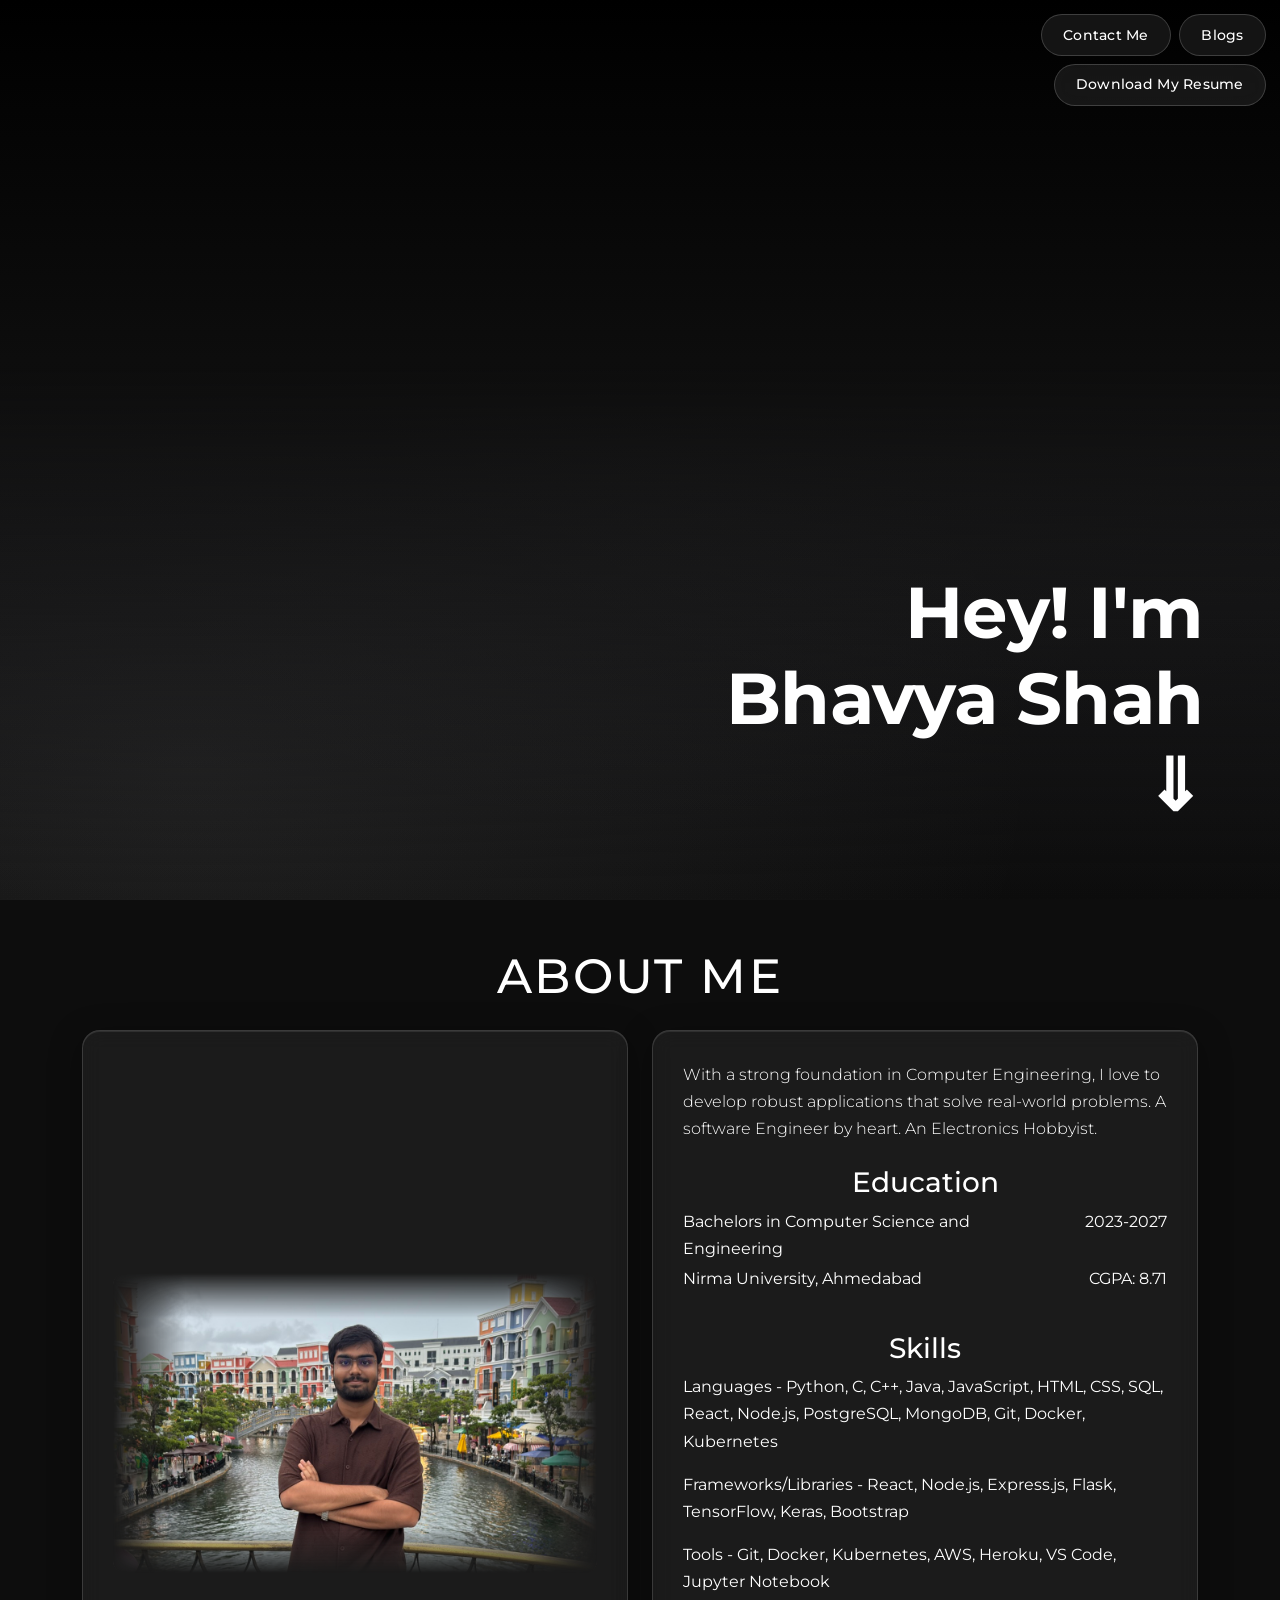
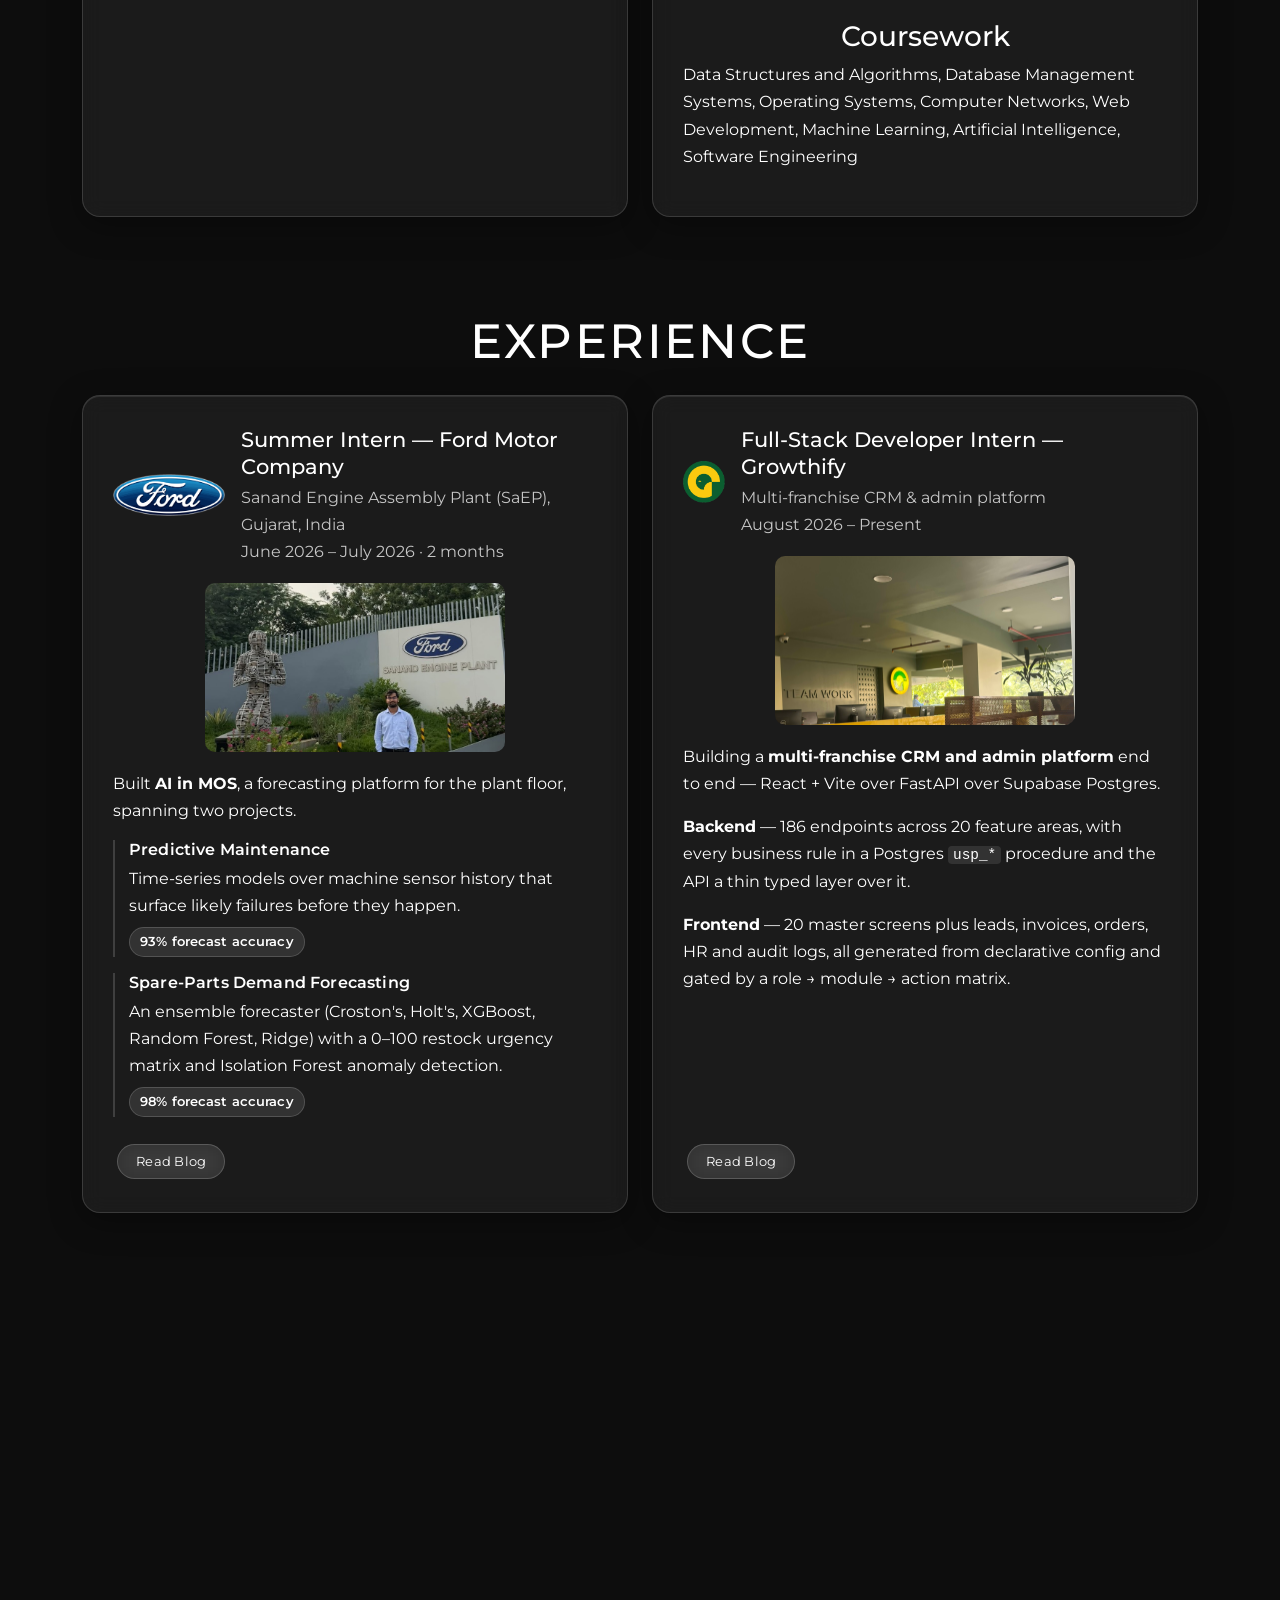
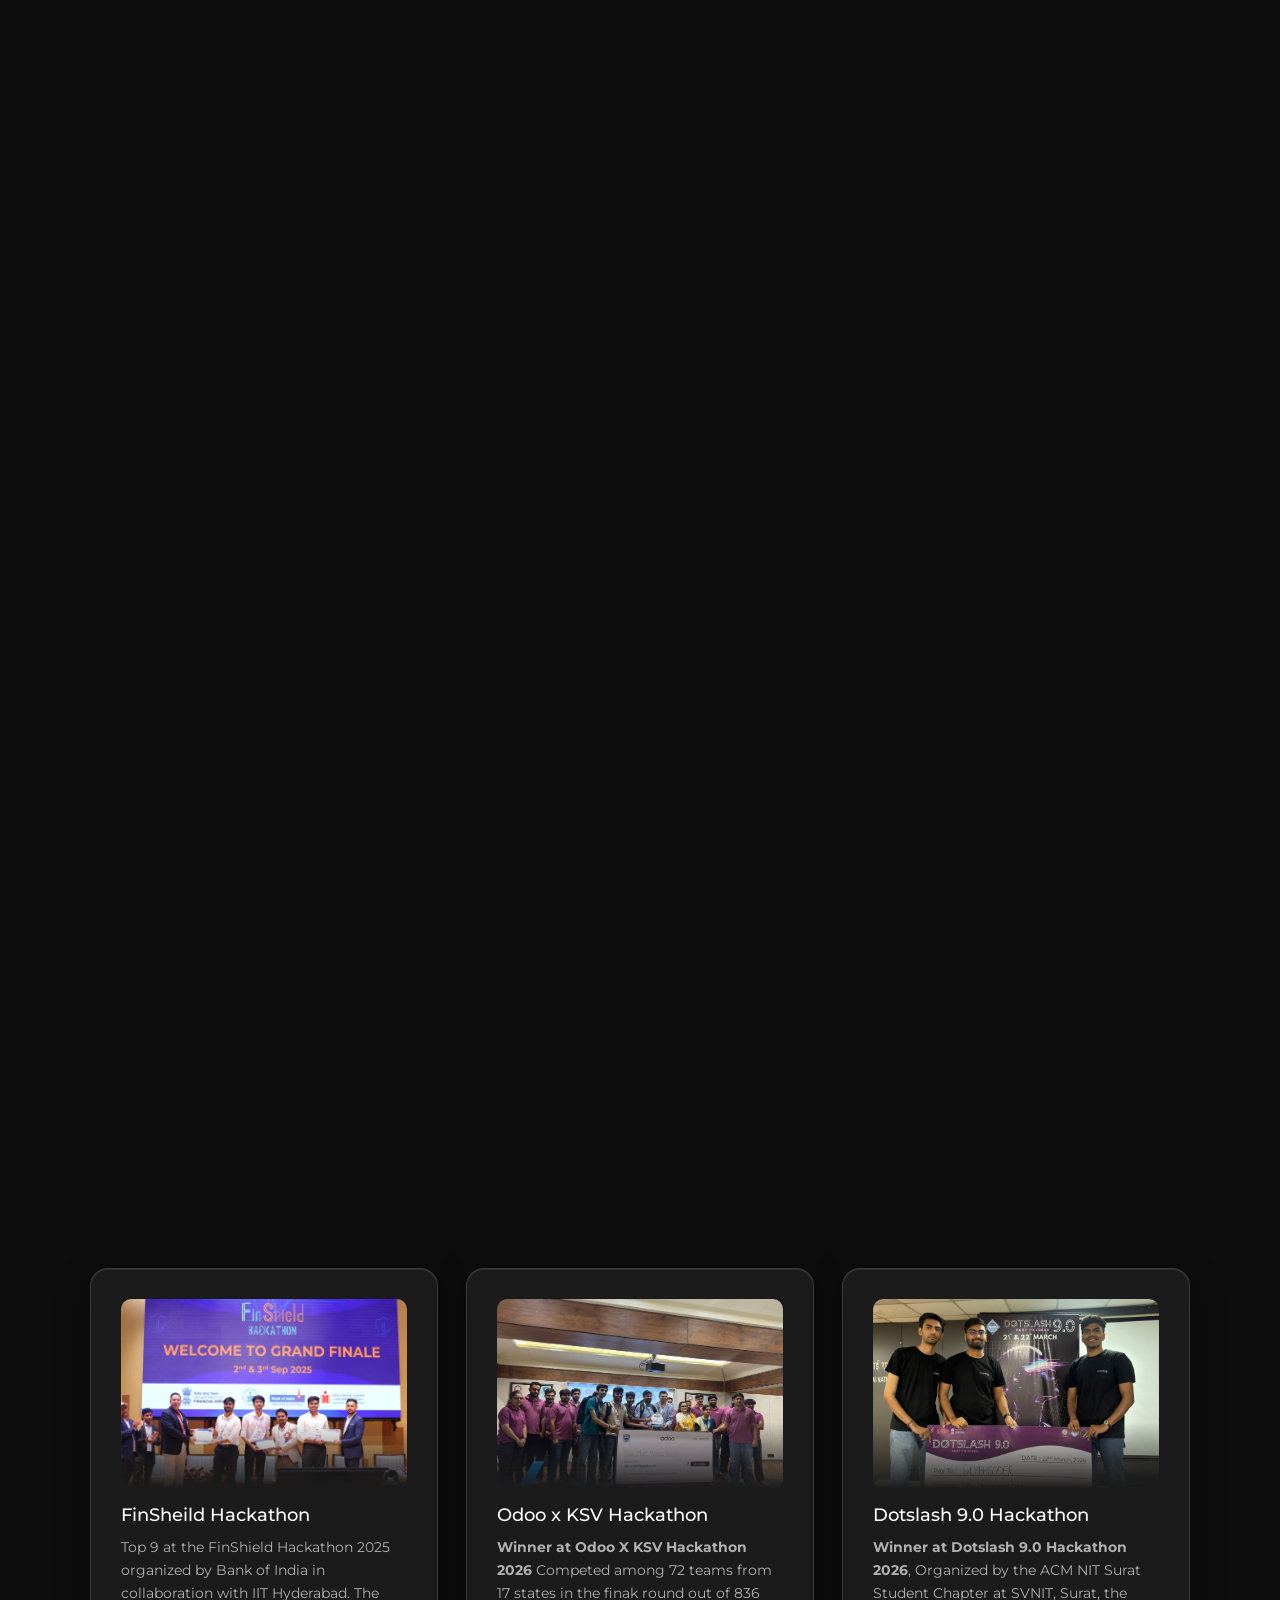
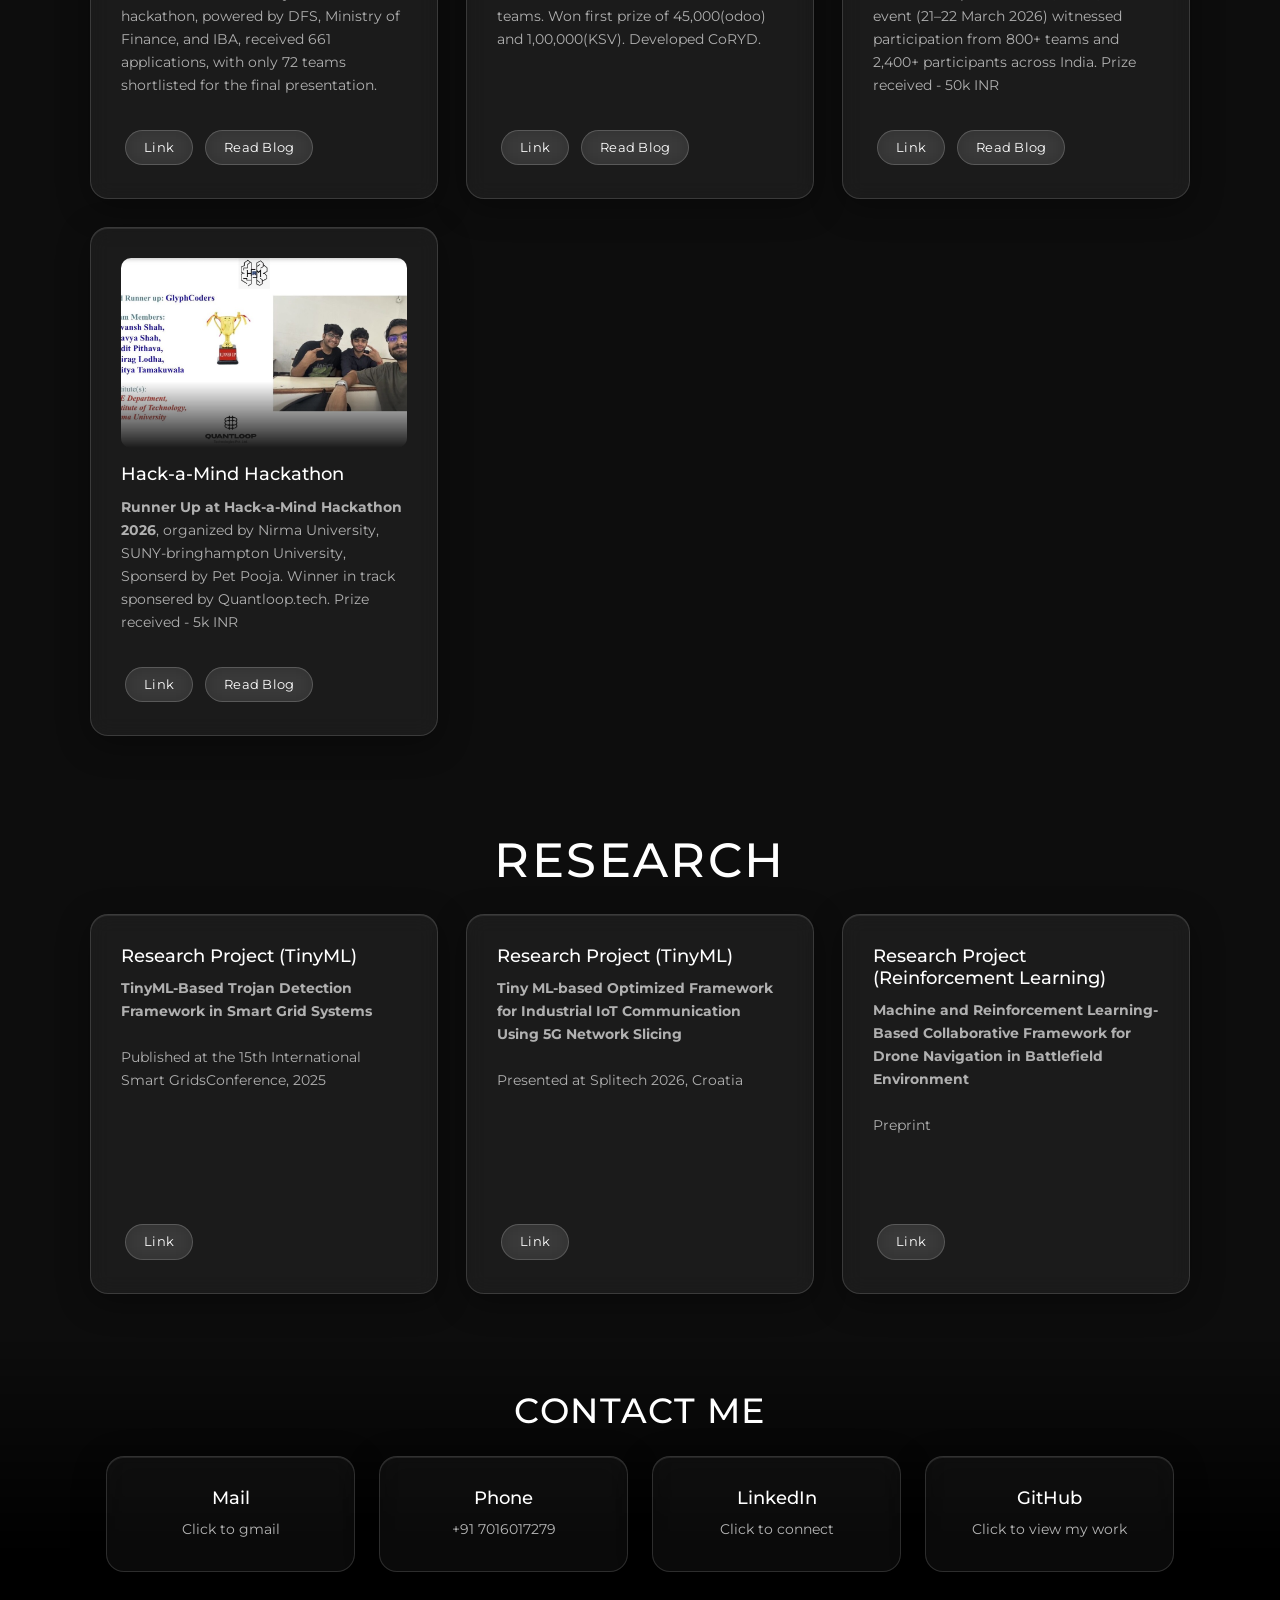
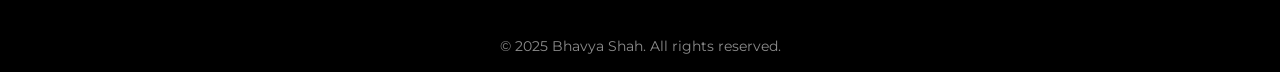
==== commit 441a5326: "refactor education section for improved layout and responsiveness; implement grid system for better " ====
--- a/index.html
+++ b/index.html
@@ -90,9 +90,14 @@
                 <p class="lead">With a strong foundation in Computer Engineering, I love to develop robust applications
                     that solve real-world problems. A software Engineer by heart. An Electronics Hobbyist.</p>
                 <h3 class="mt-4" align="center">Education</h3>
-                <p>Bachelors in Computer Science and Engineering <span style="margin-left: 70px;"></span> 2023-2027
-                    <br>Nirma University, Ahmedabad<span style="margin-left: 220px;"></span>CGPA: 8.71
-                </p>
+                <div class="edu-block">
+                    <p class="edu-entry">
+                        <span class="edu-name">Bachelors in Computer Science and Engineering</span>
+                        <span class="edu-meta">2023-2027</span>
+                        <span class="edu-name">Nirma University, Ahmedabad</span>
+                        <span class="edu-meta">CGPA: 8.71</span>
+                    </p>
+                </div>
                 <h3 class="mt-4" align="center">Skills</h3>
                 <p>Languages - <language>Python, C, C++, Java, JavaScript, HTML, CSS, SQL, React, Node.js, PostgreSQL,
                         MongoDB, Git, Docker, Kubernetes</language>
--- a/styles.css
+++ b/styles.css
@@ -420,6 +420,52 @@
     line-height: 1.7;
 }
 
+/* Education is a real two-column grid rather than the fixed-pixel spacers it
+   used to use, which drifted as the card resized. The right column is sized
+   to its widest item, so "2023-2027" and "CGPA: 8.71" always share a column
+   and sit directly above one another no matter the screen ratio; nowrap keeps
+   each one whole instead of letting "8.71" fall onto the next line. The left
+   column takes the remaining space (1fr) and wraps internally if it has to,
+   so a long degree name can never push the right column out of alignment.
+   min-width:0 lets that column actually shrink below its content width. */
+.about p.edu-entry {
+    display: grid;
+    grid-template-columns: minmax(0, 1fr) auto;
+    column-gap: 1.5rem;
+    row-gap: 0.15rem;
+    align-items: baseline;
+}
+
+.edu-entry .edu-name {
+    min-width: 0;
+}
+
+.edu-entry .edu-meta {
+    white-space: nowrap;
+    text-align: right;
+}
+
+/* On a card too narrow for two columns, collapse to a single column so each
+   value sits under its own label instead of the two colliding. Keyed to the
+   card's width, not the viewport's: the card is full width in one-column
+   layouts and about half that in two-column ones, so the same screen width
+   can produce either. The wrapper exists purely to carry the containment —
+   putting it on `.about` would apply containment to the experience cards too. */
+.edu-block {
+    container-type: inline-size;
+}
+
+@container (max-width: 340px) {
+    .about p.edu-entry {
+        grid-template-columns: minmax(0, 1fr);
+    }
+
+    .edu-entry .edu-meta {
+        text-align: left;
+        opacity: 0.85;
+    }
+}
+
 /* ===========================
    Experience Cards
    =========================== */
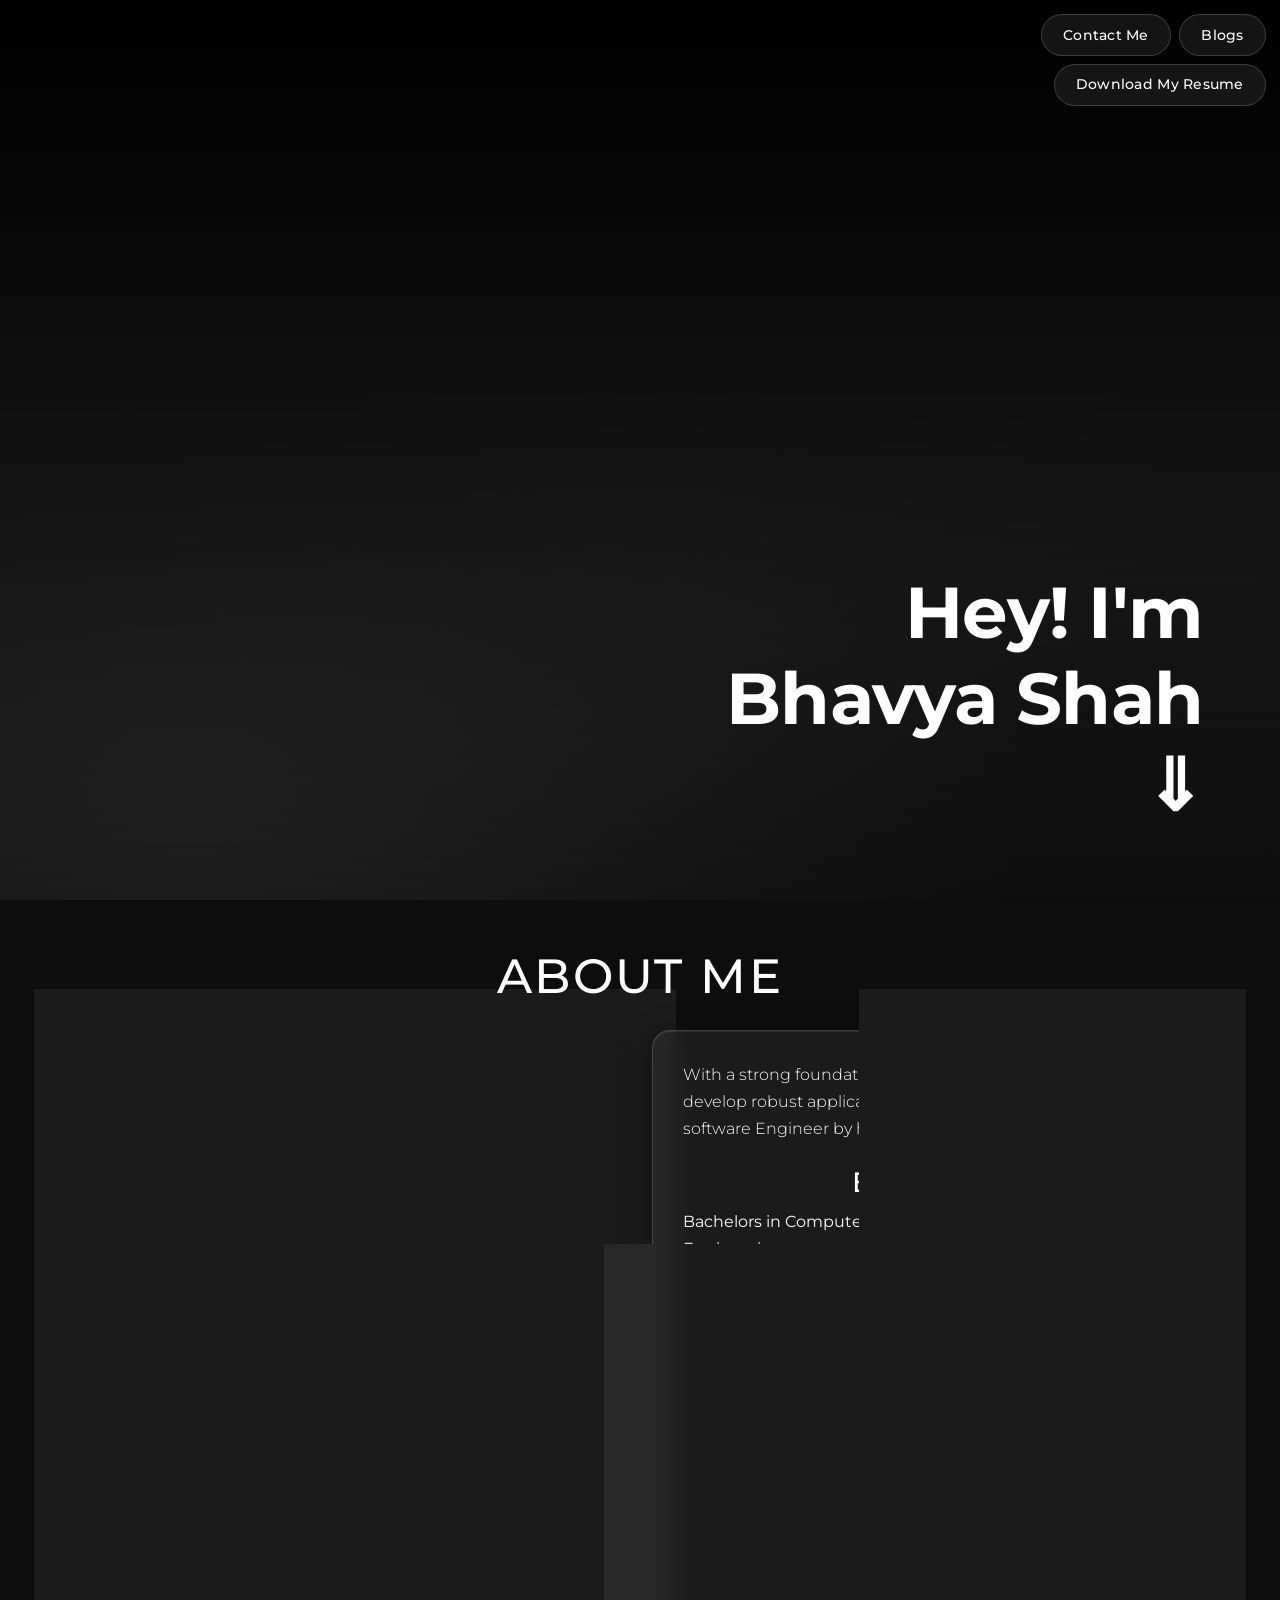
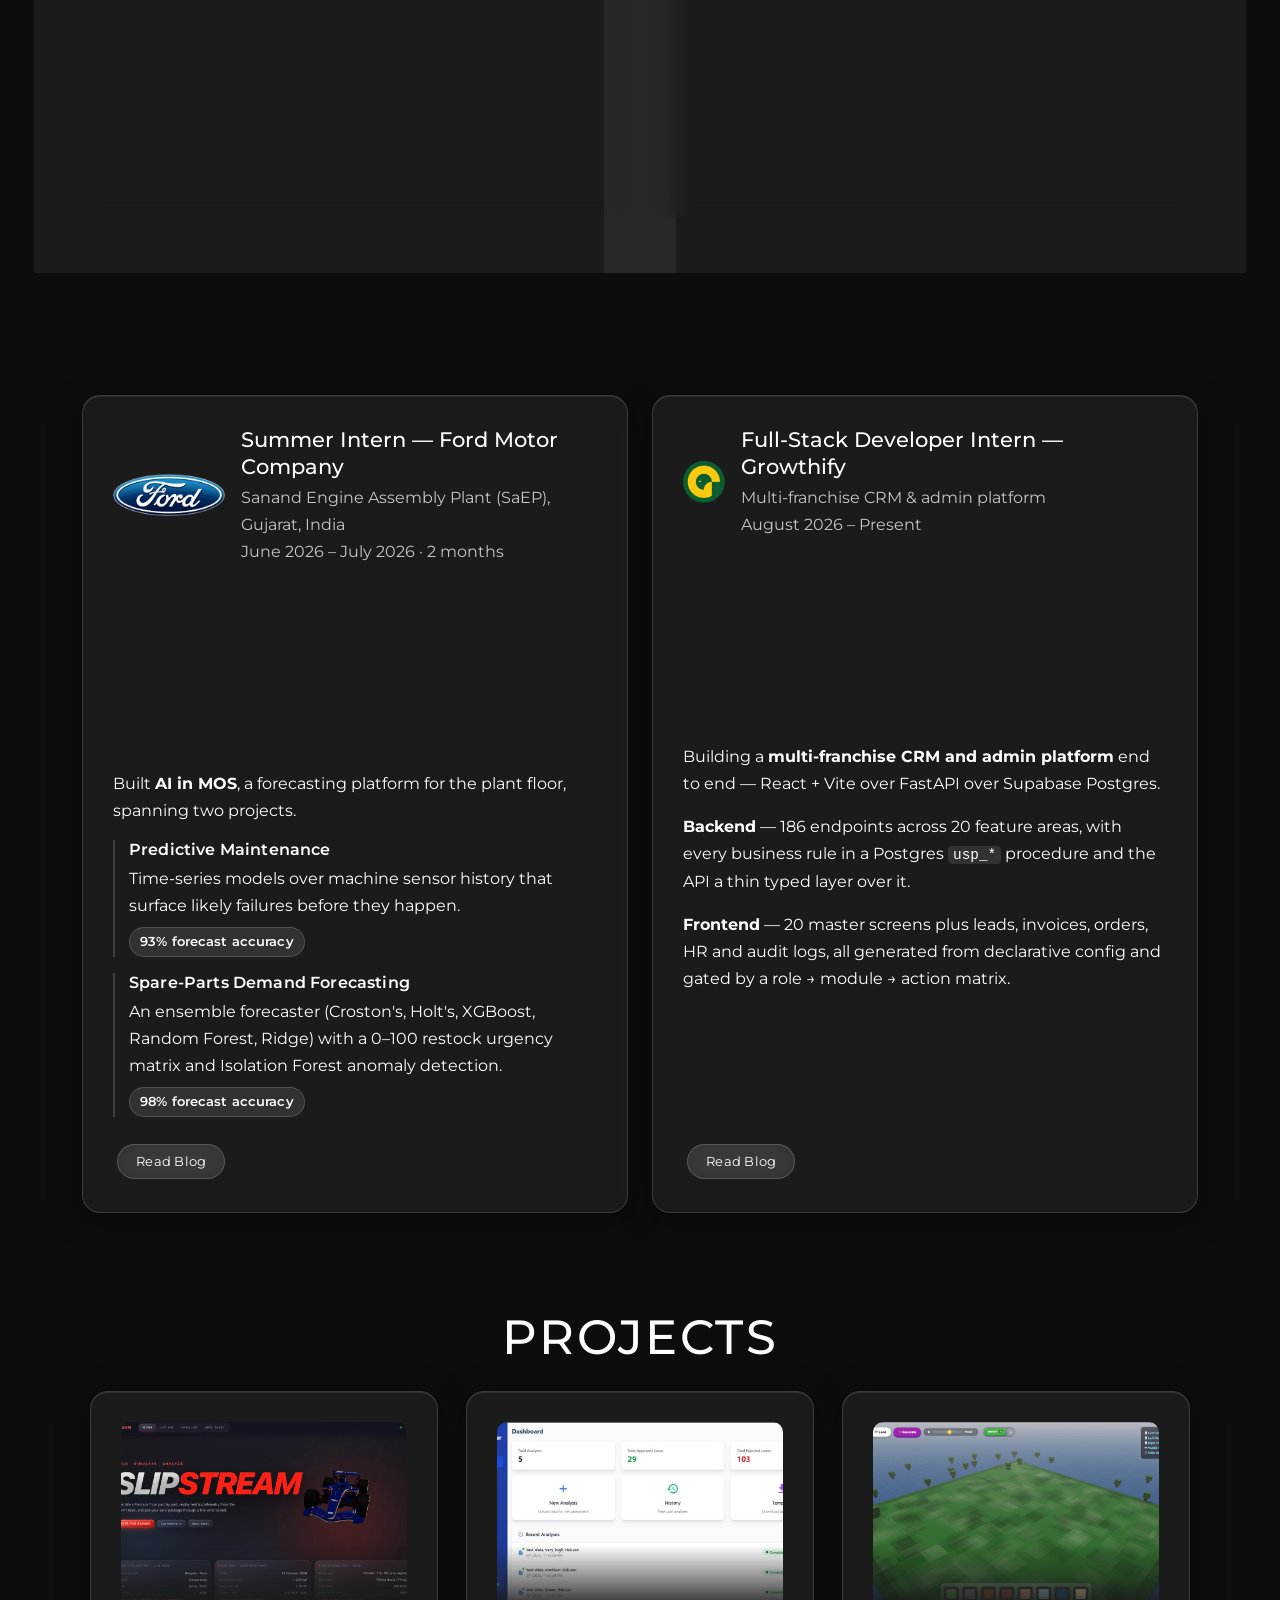
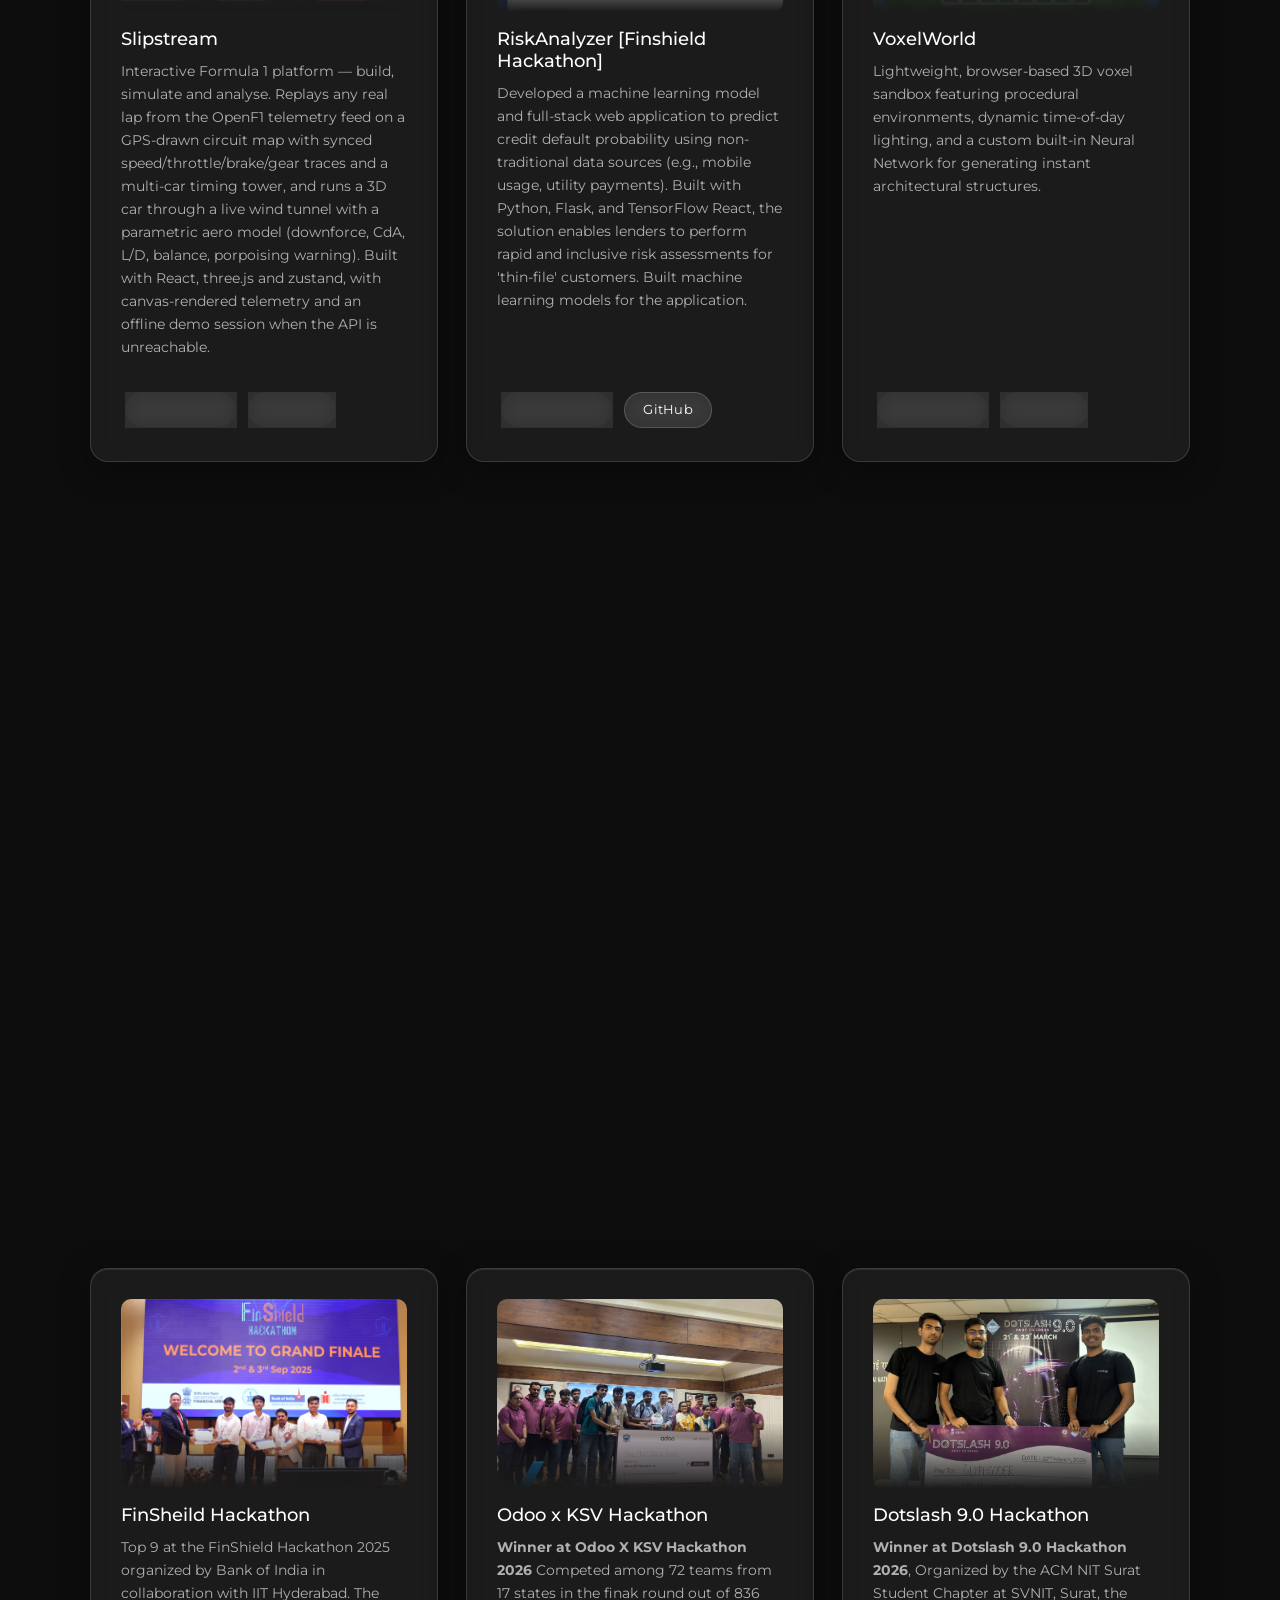
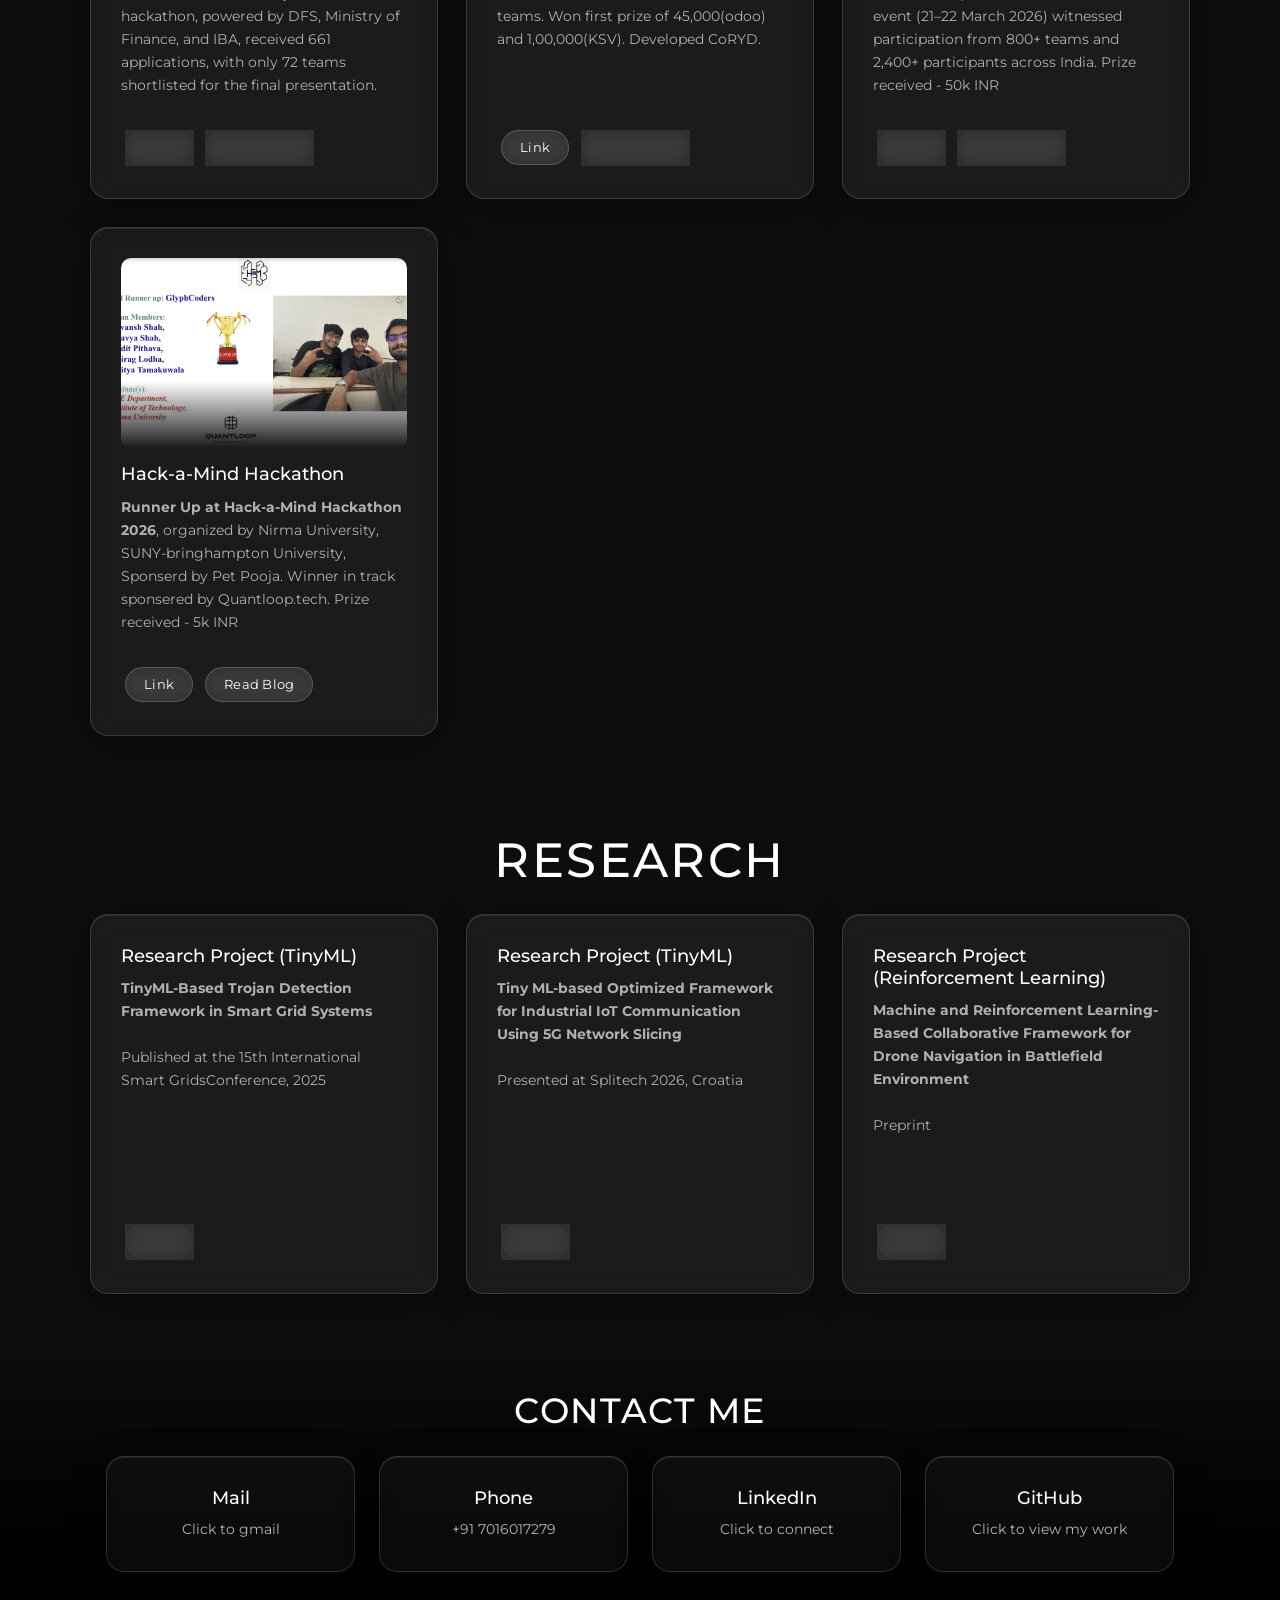
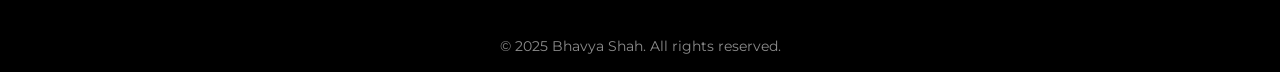
==== commit b2b2553f: "update image paths to use assets directory; replace direct links with relative paths for consistency" ====
--- a/index.html
+++ b/index.html
@@ -13,7 +13,7 @@
     <meta property="og:title" content="Bhavya Shah - Engineer">
     <meta property="og:description"
         content="Computer Science engineer. Ford Motor Company and Growthify intern, hackathon winner, and published TinyML researcher.">
-    <meta property="og:image" content="about-profile.jpg">
+    <meta property="og:image" content="assets/about-profile.jpg">
 
     <link rel="preconnect" href="https://fonts.googleapis.com">
     <link rel="preconnect" href="https://fonts.gstatic.com" crossorigin>
@@ -64,7 +64,7 @@
         </div>
 
         <!-- Download Resume Button -->
-        <a href="Bhavya_Resume.pdf" download="BhavyaShah_resume.pdf" class="download-resume">
+        <a href="assets/Bhavya_Resume.pdf" download="BhavyaShah_resume.pdf" class="download-resume">
             Download My Resume
         </a>
     </div>
@@ -84,7 +84,7 @@
         <div class="about-cards row">
             <div class="about col-md-6 glass-card tilt-card d-flex justify-content-center align-items-center"
                 data-aos="fade-right" data-aos-duration="900">
-                <img src="about-profile.jpg" alt="Bhavya Shah" class="img-fluid" style="max-height: 100%;" width="1200" height="744" loading="lazy" decoding="async">
+                <img src="assets/about-profile.jpg" alt="Bhavya Shah" class="img-fluid" style="max-height: 100%;" width="1200" height="744" loading="lazy" decoding="async">
             </div>
             <div class="about col-md-6 glass-card tilt-card" data-aos="fade-left" data-aos-duration="900">
                 <p class="lead">With a strong foundation in Computer Engineering, I love to develop robust applications
@@ -122,7 +122,7 @@
         <div class="about-cards row">
             <div class="about col-md-6 glass-card tilt-card" data-aos="fade-right" data-aos-duration="900">
                 <div class="exp-header">
-                    <img src="ford_logo.png" alt="Ford Motor Company logo" class="exp-logo" width="600" height="226"
+                    <img src="assets/ford_logo.png" alt="Ford Motor Company logo" class="exp-logo" width="600" height="226"
                         loading="lazy" decoding="async">
                     <div class="exp-heading">
                         <h3>Summer Intern — Ford Motor Company</h3>
@@ -130,7 +130,7 @@
                             June 2026 – July 2026 · 2 months</p>
                     </div>
                 </div>
-                <img src="ford_photo.jpg" alt="Bhavya Shah at the Ford Sanand Engine Plant entrance"
+                <img src="assets/ford_photo.jpg" alt="Bhavya Shah at the Ford Sanand Engine Plant entrance"
                     class="exp-banner exp-banner--ford" width="825" height="1100" loading="lazy" decoding="async">
                 <p>Built <strong>AI in MOS</strong>, a forecasting platform for the plant floor, spanning two
                     projects.</p>
@@ -154,7 +154,7 @@
             </div>
             <div class="about col-md-6 glass-card tilt-card" data-aos="fade-left" data-aos-duration="900">
                 <div class="exp-header">
-                    <img src="growthify_logo.png" alt="Growthify logo" class="exp-logo" width="271" height="270"
+                    <img src="assets/growthify_logo.png" alt="Growthify logo" class="exp-logo" width="271" height="270"
                         loading="lazy" decoding="async">
                     <div class="exp-heading">
                         <h3>Full-Stack Developer Intern — Growthify</h3>
@@ -162,7 +162,7 @@
                             August 2026 – Present</p>
                     </div>
                 </div>
-                <img src="growthify_photo.jpg" alt="The Growthify office floor" class="exp-banner exp-banner--growthify"
+                <img src="assets/growthify_photo.jpg" alt="The Growthify office floor" class="exp-banner exp-banner--growthify"
                     width="1200" height="937" loading="lazy" decoding="async">
                 <p>Building a <strong>multi-franchise CRM and admin platform</strong> end to end — React + Vite over
                     FastAPI over Supabase Postgres.</p>
@@ -185,7 +185,7 @@
                 <div class="skill-item glass-card tilt-card" data-aos="fade-up" data-aos-delay="0"
                     data-aos-duration="800">
                     <div class="skill-image mb-3">
-                        <img src="project-f1forge.jpg" alt="Slipstream F1 telemetry and aero platform"
+                        <img src="assets/project-f1forge.jpg" alt="Slipstream F1 telemetry and aero platform"
                             class="img-fluid rounded" width="1200" height="655" loading="lazy" decoding="async">
                     </div>
                     <h3>Slipstream</h3>
@@ -206,7 +206,7 @@
                 <div class="skill-item glass-card tilt-card" data-aos="fade-up" data-aos-delay="100"
                     data-aos-duration="800">
                     <div class="skill-image mb-3">
-                        <img src="project-riskanalyzer.jpeg" alt="RiskAnalyzer credit-risk dashboard" class="img-fluid rounded" width="1200" height="573" loading="lazy" decoding="async">
+                        <img src="assets/project-riskanalyzer.jpeg" alt="RiskAnalyzer credit-risk dashboard" class="img-fluid rounded" width="1200" height="573" loading="lazy" decoding="async">
                     </div>
                     <h3>RiskAnalyzer [Finshield Hackathon]</h3>
                     <p>Developed a machine learning model and full-stack web application to predict credit default
@@ -226,7 +226,7 @@
                 <div class="skill-item glass-card tilt-card" data-aos="fade-up" data-aos-delay="100"
                     data-aos-duration="800">
                     <div class="skill-image mb-3">
-                        <img src="project-voxelworld.jpg" alt="VoxelWorld 3D voxel sandbox" class="img-fluid rounded" width="1200" height="654" loading="lazy" decoding="async">
+                        <img src="assets/project-voxelworld.jpg" alt="VoxelWorld 3D voxel sandbox" class="img-fluid rounded" width="1200" height="654" loading="lazy" decoding="async">
                     </div>
                     <h3>VoxelWorld</h3>
                     <p>Lightweight, browser-based 3D voxel sandbox featuring procedural environments, dynamic
@@ -240,7 +240,7 @@
                 <div class="skill-item glass-card tilt-card" data-aos="fade-up" data-aos-delay="200"
                     data-aos-duration="800">
                     <div class="skill-image mb-3">
-                        <img src="project-resqnet.jpg" alt="ResQnet emergency dispatch platform" class="img-fluid rounded" width="1200" height="602" loading="lazy" decoding="async">
+                        <img src="assets/project-resqnet.jpg" alt="ResQnet emergency dispatch platform" class="img-fluid rounded" width="1200" height="602" loading="lazy" decoding="async">
                     </div>
                     <h3>ResQnet [Dotslash 9.0 Hackathon]</h3>
                     <p>ResQNet is a next-generation emergency response system that bridges the gap between distressed
@@ -257,7 +257,7 @@
                 <div class="skill-item glass-card tilt-card" data-aos="fade-up" data-aos-delay="0"
                     data-aos-duration="800">
                     <div class="skill-image mb-3">
-                        <img src="project-coryd.jpg" alt="CoRYD ride-sharing platform" class="img-fluid rounded" width="1200" height="780" loading="lazy" decoding="async">
+                        <img src="assets/project-coryd.jpg" alt="CoRYD ride-sharing platform" class="img-fluid rounded" width="1200" height="780" loading="lazy" decoding="async">
                     </div>
                     <h3>CoRYD [ODOO x KSV Hackathon]</h3>
                     <p>Multi-tenant ride-sharing for organizations. Employees find rides, offer rides, track trips live on a map, 
@@ -272,7 +272,7 @@
                 <div class="skill-item glass-card tilt-card" data-aos="fade-up" data-aos-delay="0"
                     data-aos-duration="800">
                     <div class="skill-image mb-3">
-                        <img src="project-storyarc-ai.jpg" alt="StoryArc AI episodic story engine" class="img-fluid rounded" width="1200" height="656" loading="lazy" decoding="async">
+                        <img src="assets/project-storyarc-ai.jpg" alt="StoryArc AI episodic story engine" class="img-fluid rounded" width="1200" height="656" loading="lazy" decoding="async">
                     </div>
                     <h3>StoryArc AI [Hack-a-Mind Hackathon]</h3>
                     <p>StoryArc AI is an AI-powered episodic intelligence engine that transforms your story ideas into fully analyzed, production-ready vertical series (90-second episodes).
@@ -295,7 +295,7 @@
                 <div class="work-item glass-card tilt-card" data-aos="fade-up" data-aos-delay="0"
                     data-aos-duration="800">
                     <div class="work-image">
-                        <img src="work-finshield-hackathon.jpeg" alt="FinShield Hackathon 2025" class="img-fluid rounded" width="1200" height="800" loading="lazy" decoding="async">
+                        <img src="assets/work-finshield-hackathon.jpeg" alt="FinShield Hackathon 2025" class="img-fluid rounded" width="1200" height="800" loading="lazy" decoding="async">
                     </div>
                     <h3>FinSheild Hackathon</h3>
                     <p>Top 9 at the FinShield Hackathon 2025 organized by Bank of India in collaboration with IIT
@@ -312,7 +312,7 @@
                 <div class="work-item glass-card tilt-card" data-aos="fade-up" data-aos-delay="100"
                     data-aos-duration="800">
                     <div class="work-image">
-                        <img src="work-odoo-ksv-hackathon.jpg" alt="Odoo x KSV Hackathon 2026" class="img-fluid rounded" width="1400" height="1050" loading="lazy" decoding="async">
+                        <img src="assets/work-odoo-ksv-hackathon.jpg" alt="Odoo x KSV Hackathon 2026" class="img-fluid rounded" width="1400" height="1050" loading="lazy" decoding="async">
                     </div>
                     <h3>Odoo x KSV Hackathon</h3>
                     <p><b>Winner at Odoo X KSV Hackathon 2026</b>
@@ -326,7 +326,7 @@
                 <div class="work-item glass-card tilt-card" data-aos="fade-up" data-aos-delay="200"
                     data-aos-duration="800">
                     <div class="work-image">
-                        <img src="work-dotslash-9.jpeg" alt="Dotslash 9.0 Hackathon 2026" class="img-fluid rounded" width="825" height="1100" loading="lazy" decoding="async">
+                        <img src="assets/work-dotslash-9.jpeg" alt="Dotslash 9.0 Hackathon 2026" class="img-fluid rounded" width="825" height="1100" loading="lazy" decoding="async">
                     </div>
                     <h3>Dotslash 9.0 Hackathon</h3>
                     <p><b>Winner at Dotslash 9.0 Hackathon 2026</b>, Organized by the ACM NIT Surat Student Chapter at
@@ -341,7 +341,7 @@
                 <div class="work-item glass-card tilt-card" data-aos="fade-up" data-aos-delay="100"
                     data-aos-duration="800">
                     <div class="work-image">
-                        <img src="work-hack-a-mind.jpg" alt="Hack-a-Mind Hackathon 2026" class="img-fluid rounded" width="1200" height="677" loading="lazy" decoding="async">
+                        <img src="assets/work-hack-a-mind.jpg" alt="Hack-a-Mind Hackathon 2026" class="img-fluid rounded" width="1200" height="677" loading="lazy" decoding="async">
                     </div>
                     <h3>Hack-a-Mind Hackathon</h3>
                     <p><b>Runner Up at Hack-a-Mind Hackathon 2026</b>, organized by Nirma University, SUNY-bringhampton
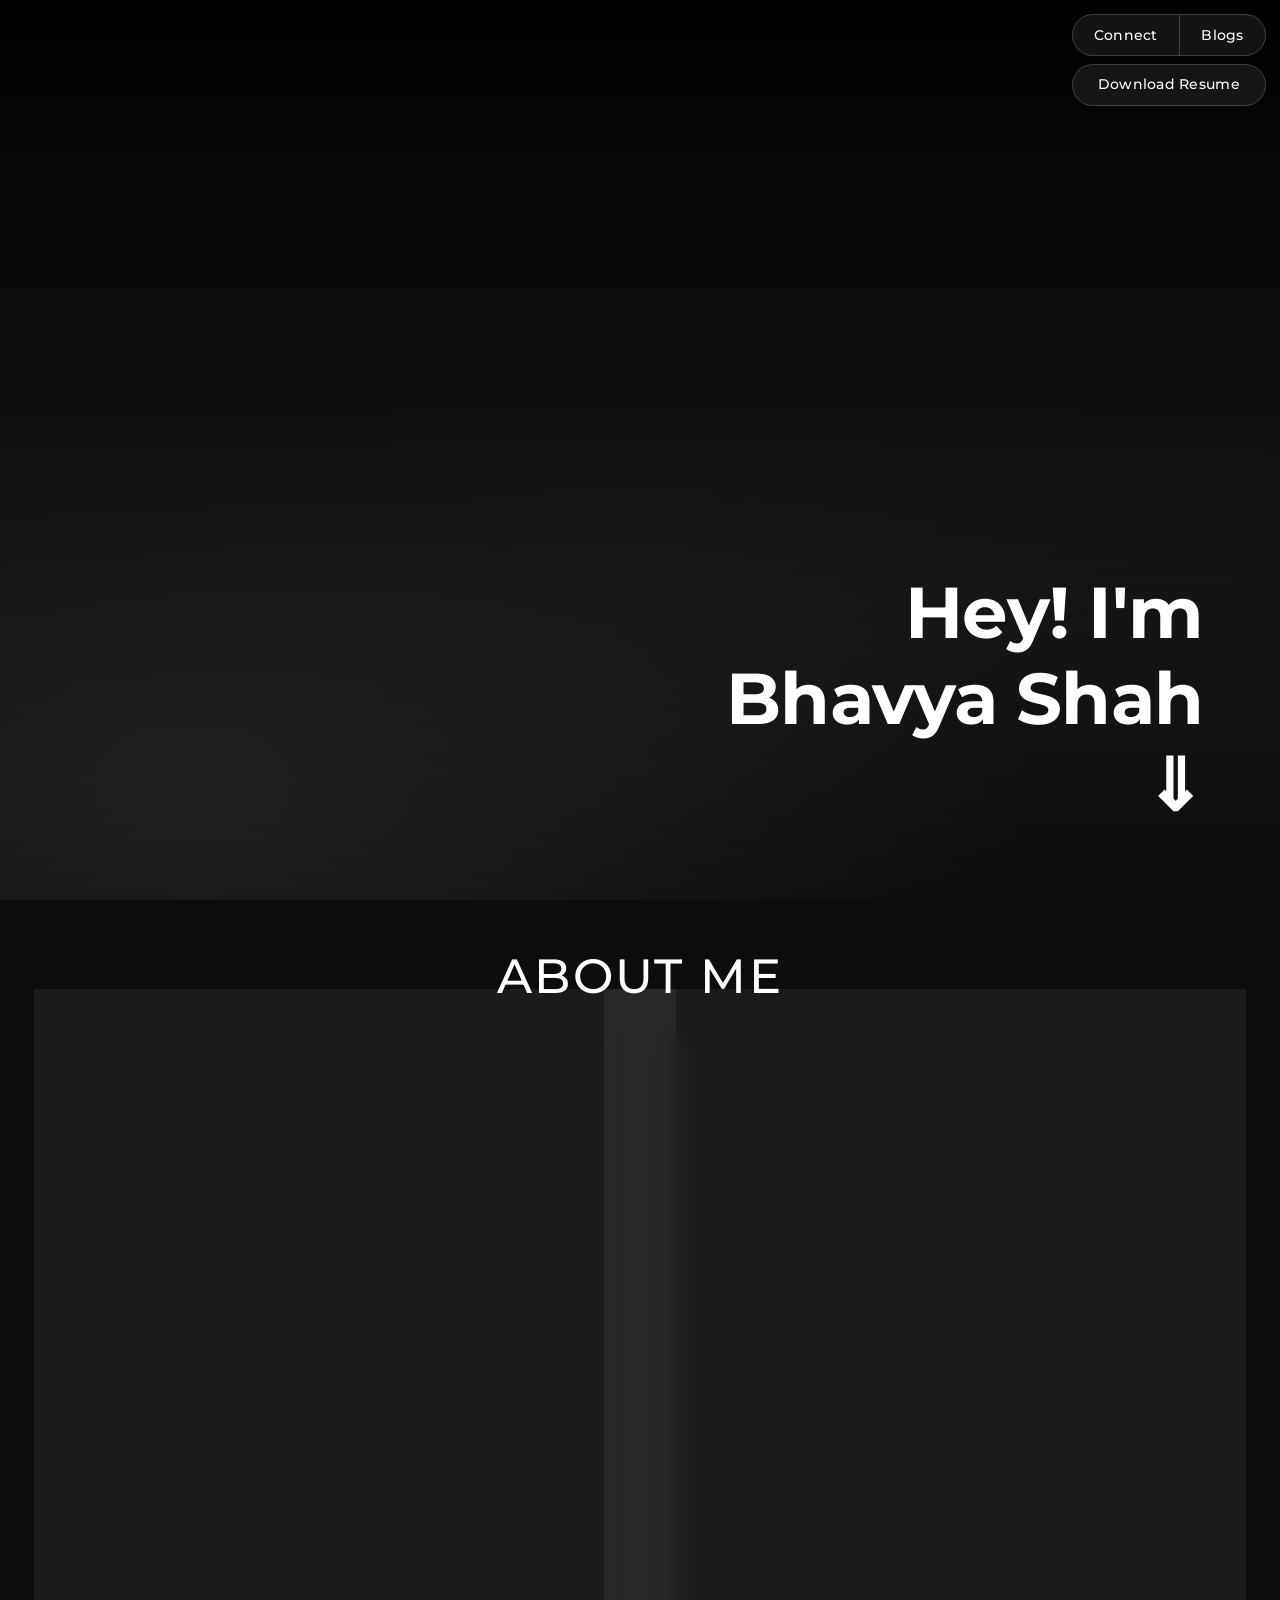
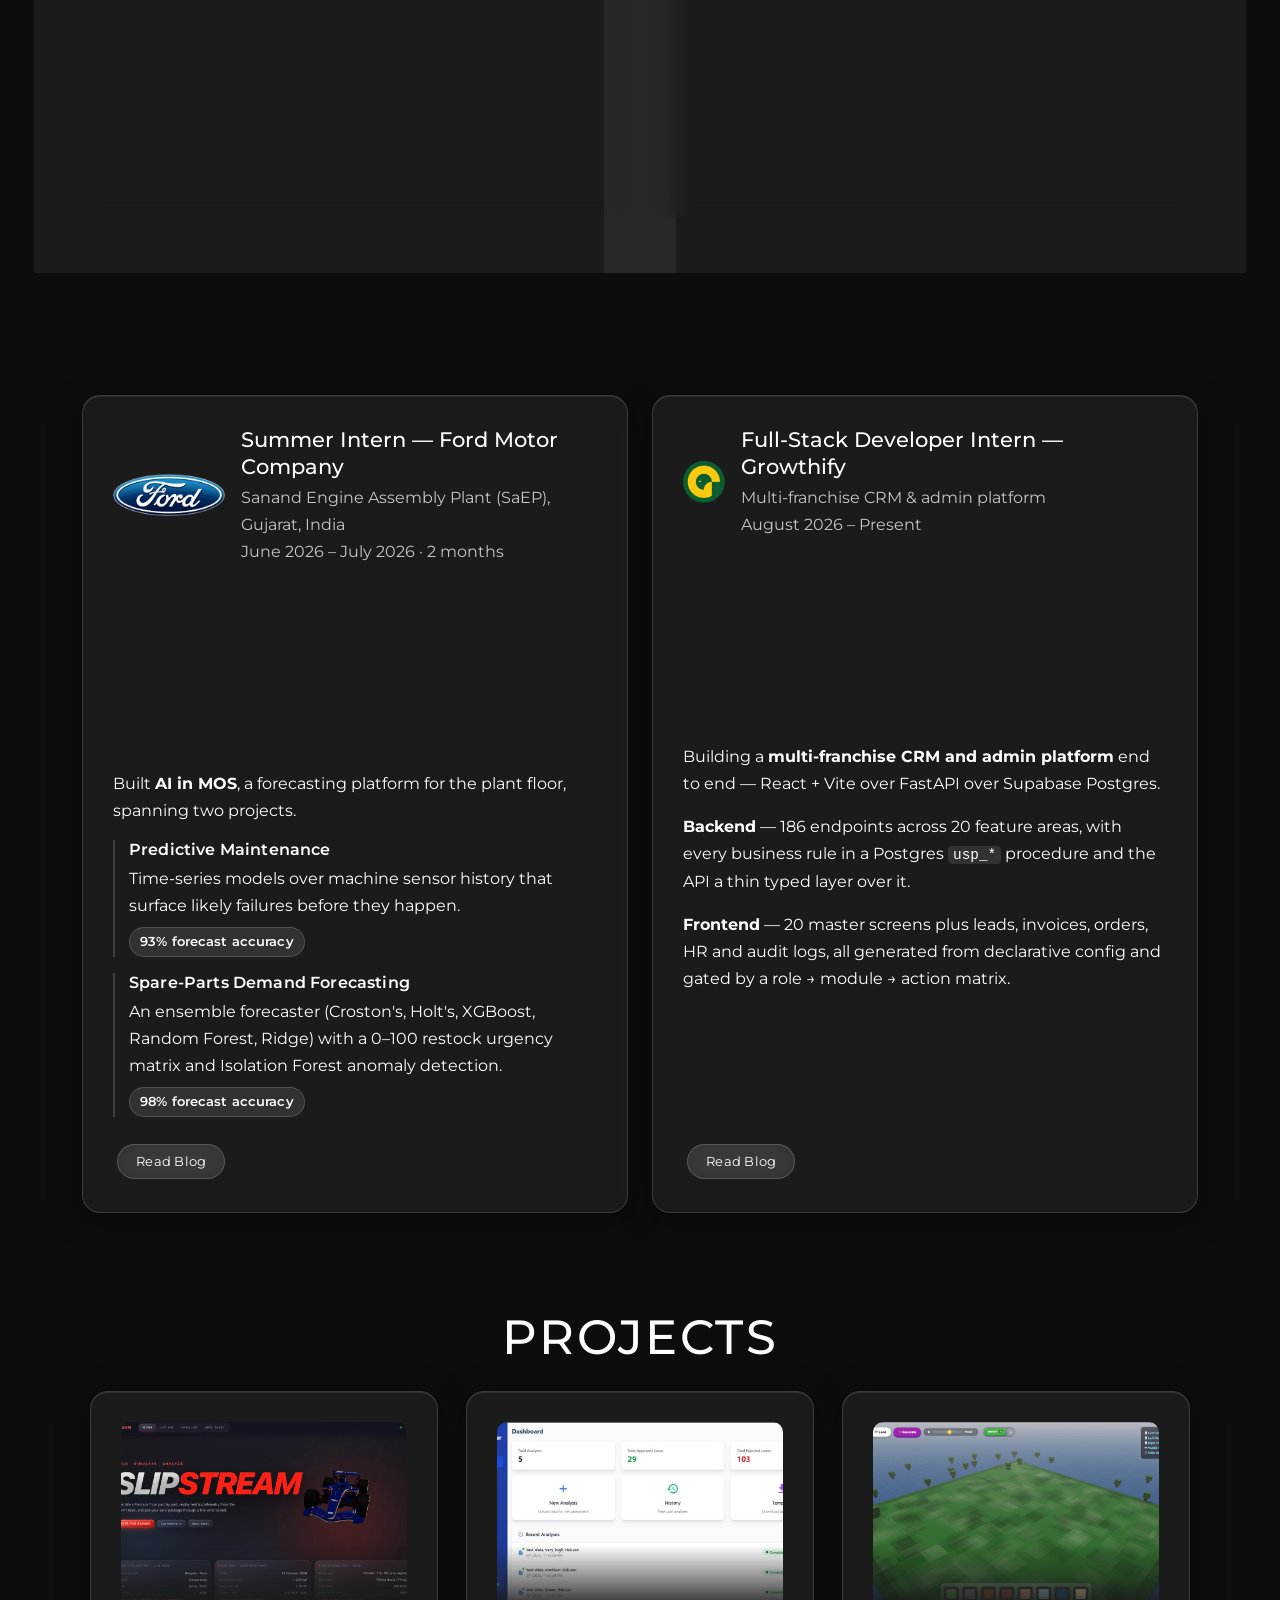
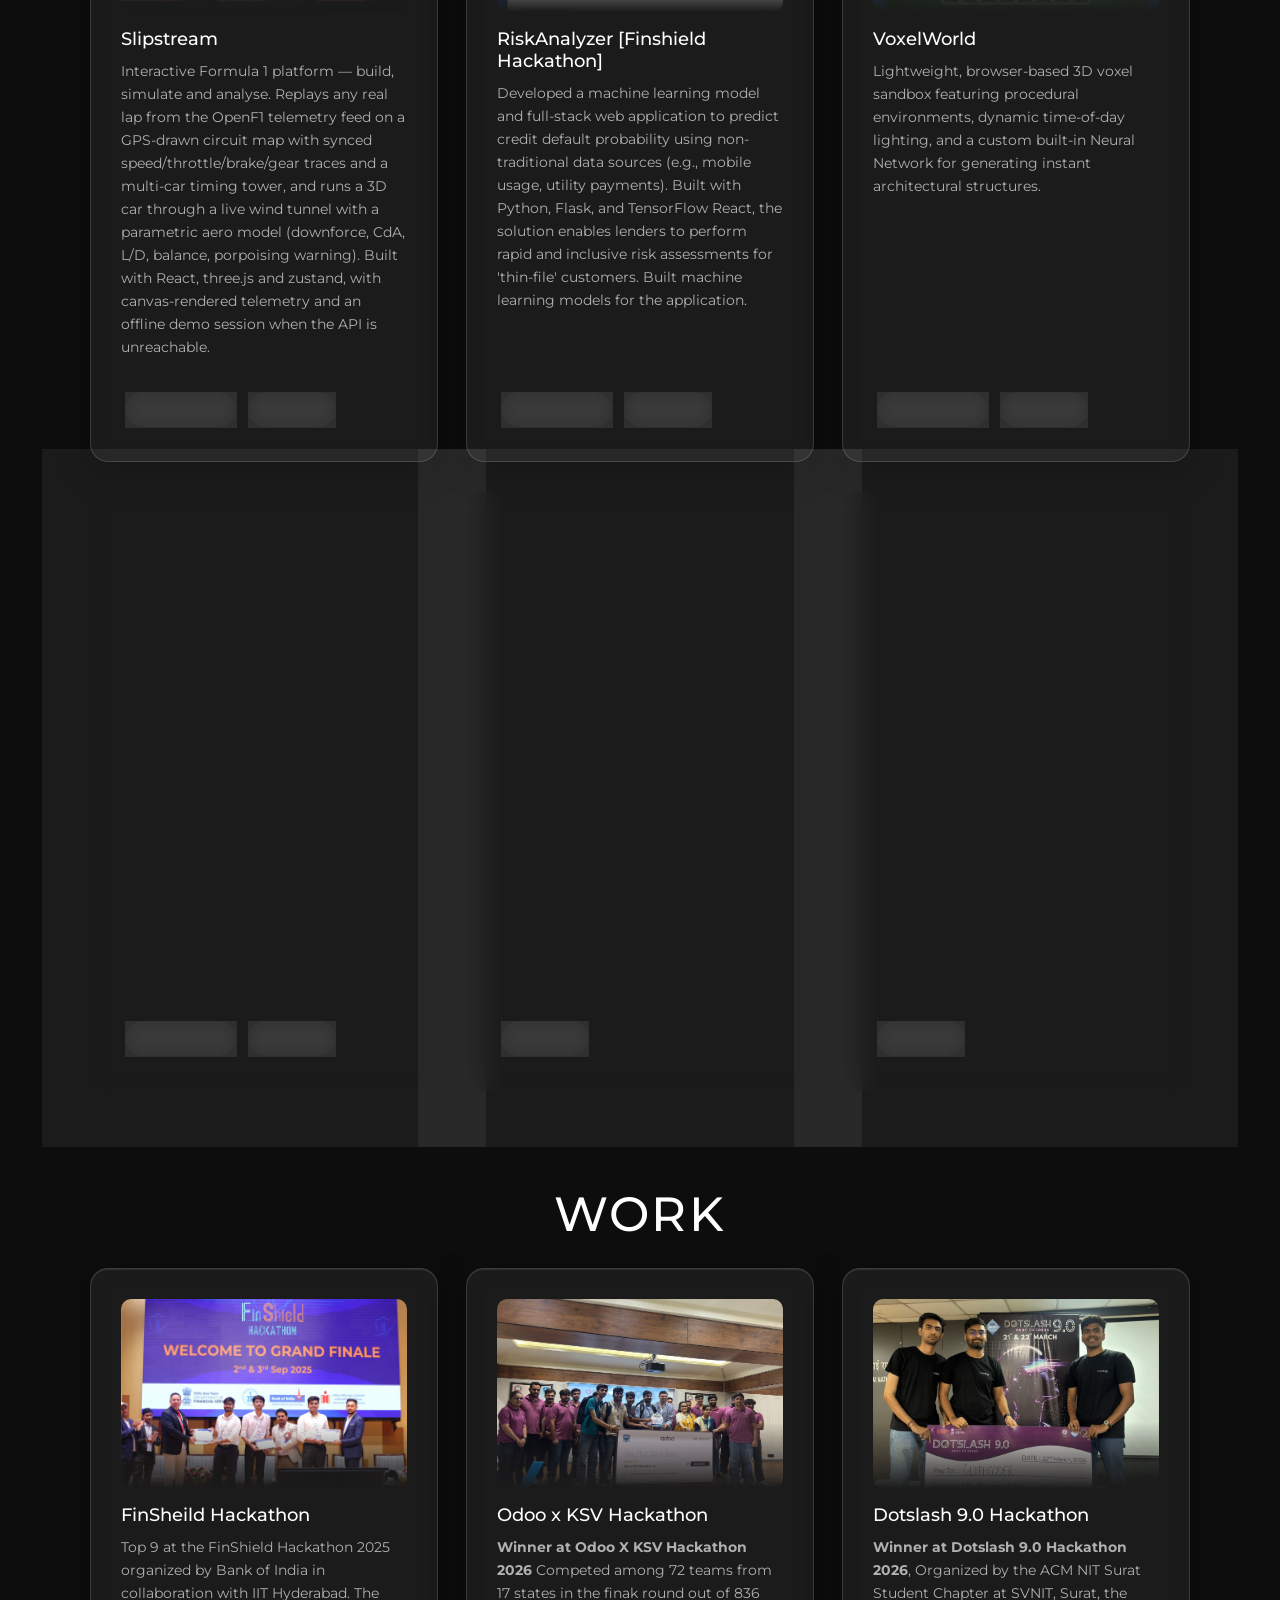
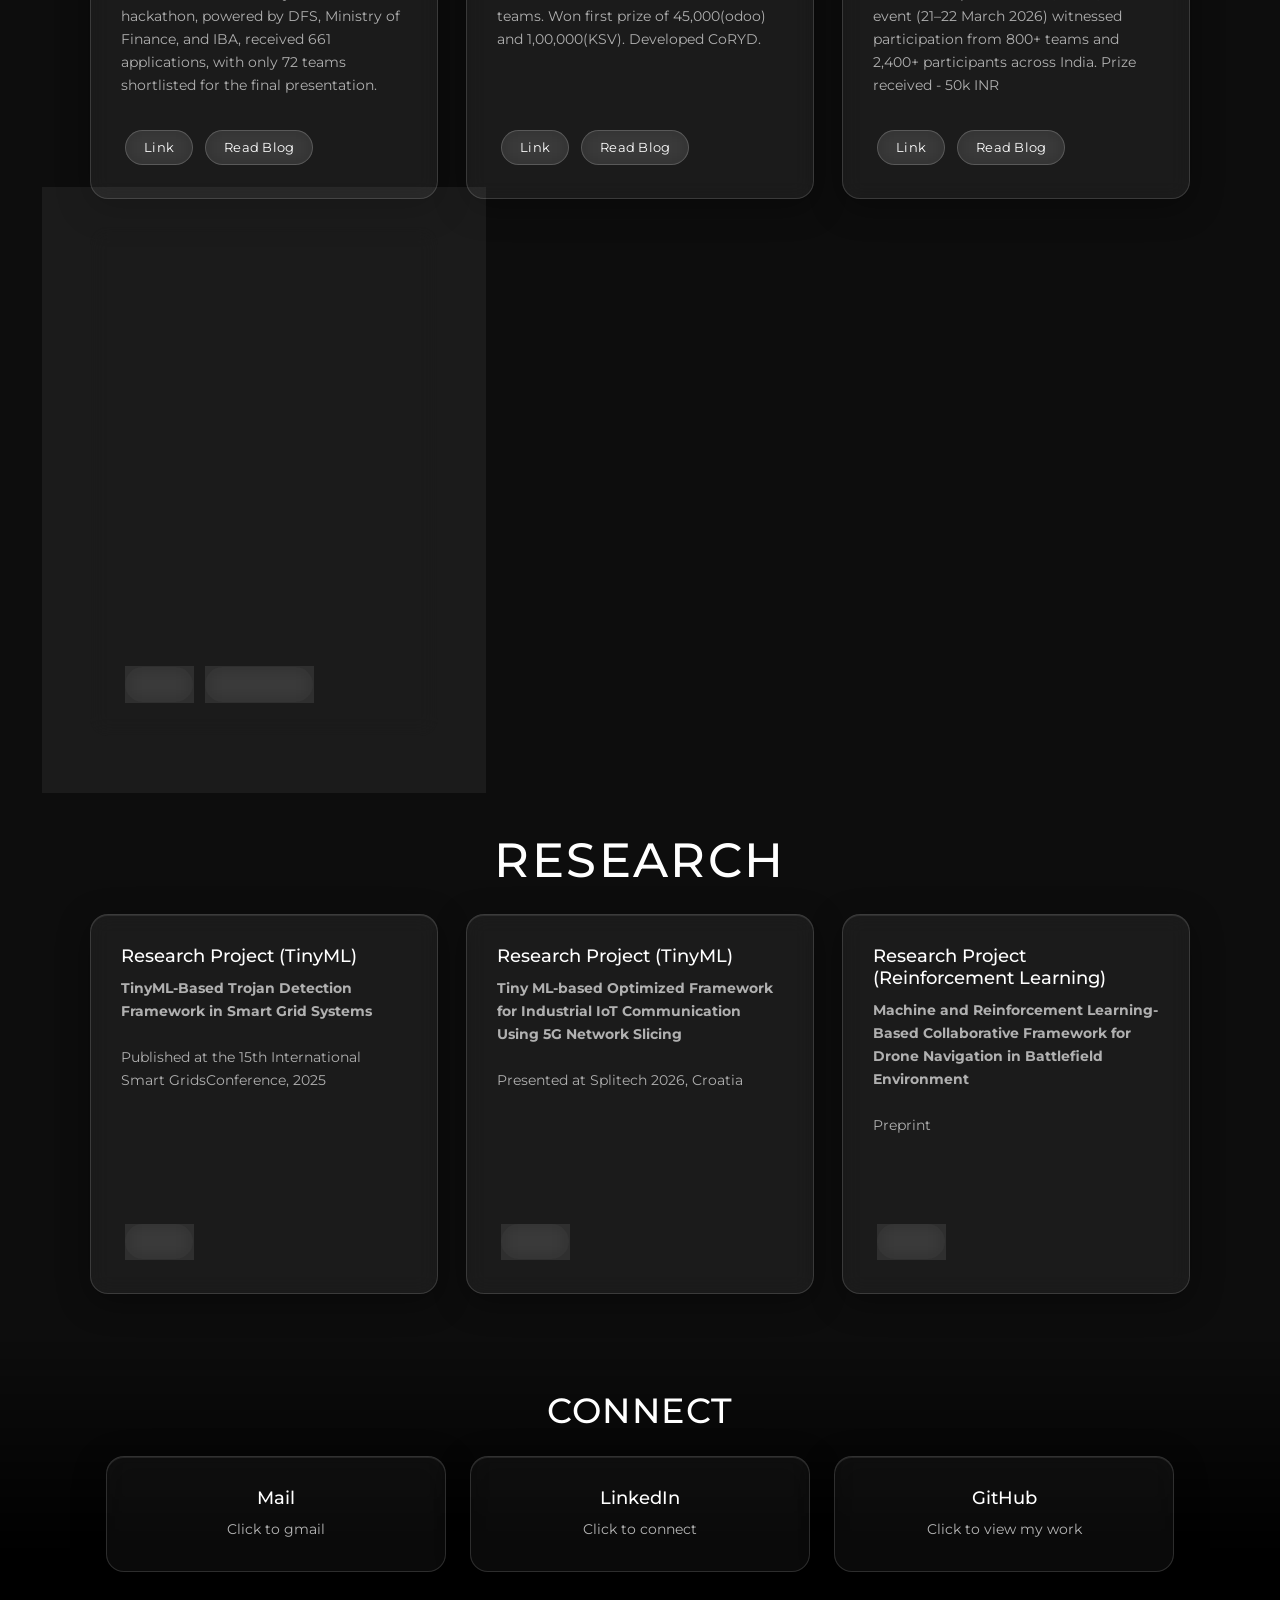
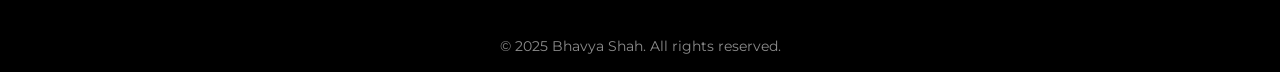
==== commit 0c50408a: "update button labels for clarity; change "Contact Me" to "Connect" and "Download My Resume" to "Down" ====
--- a/index.html
+++ b/index.html
@@ -54,7 +54,7 @@
         <div class="button-row">
             <!-- Contact Me Button -->
             <a href="#contact" class="contact-me">
-                Contact Me
+                Connect
             </a>
 
             <!-- Blogs Button -->
@@ -65,7 +65,7 @@
 
         <!-- Download Resume Button -->
         <a href="assets/Bhavya_Resume.pdf" download="BhavyaShah_resume.pdf" class="download-resume">
-            Download My Resume
+            Download Resume
         </a>
     </div>
 
@@ -395,7 +395,7 @@
 
     <!-- Contact Section -->
     <section id="contact" class="contact-section container py-5">
-        <h2 class="text-center mb-4">Contact Me</h2>
+        <h2 class="text-center mb-4">Connect</h2>
         <div class="contact-grid">
             <a href="https://mail.google.com/mail/?view=cm&fs=1&to=bhavya.mehul.shah@gmail.com"
                 class="contact-item glass-card" style="text-decoration: none; color: inherit;">
@@ -403,11 +403,6 @@
                 <p>Click to gmail</p>
             </a>
 
-            <a href="tel:+917016017279" class="contact-item glass-card" style="text-decoration: none; color: inherit;">
-                <h4>Phone</h4>
-                <p>+91 7016017279</p>
-            </a>
-
             <a href="https://linkedin.com/in/bhavyamshah" target="_blank" rel="noopener" class="contact-item glass-card"
                 style="text-decoration: none; color: inherit;">
                 <h4>LinkedIn</h4>
--- a/styles.css
+++ b/styles.css
@@ -209,19 +209,32 @@
     z-index: 1000;
     display: flex;
     gap: 8px;
-    align-items: flex-end;
+    /* stretch (not flex-end) is what makes the Connect/Blogs pill and the
+       Download Resume pill share one width: the fixed container shrinks to fit
+       its widest child, then both children stretch to match it. */
+    align-items: stretch;
     flex-direction: column;
     max-width: calc(100vw - 28px);
 }
 
-/* Wraps instead of overflowing the viewport once the two pills no longer
-   fit side by side on narrow screens. */
+/* Connect + Blogs are one pill with two clickable halves. The row itself
+   carries the glass chrome; the anchors inside are bare segments split by a
+   divider. overflow:hidden keeps each half's hover tint inside the rounding. */
 .button-row {
     display: flex;
-    flex-wrap: wrap;
-    justify-content: flex-end;
-    gap: 8px;
     max-width: 100%;
+    background: rgba(255, 255, 255, 0.08);
+    backdrop-filter: blur(12px);
+    -webkit-backdrop-filter: blur(12px);
+    border: 1px solid rgba(255, 255, 255, 0.18);
+    border-radius: 50px;
+    overflow: hidden;
+    transition: transform 0.25s ease, border-color 0.3s ease;
+}
+
+.button-row:hover {
+    transform: translateY(-3px);
+    border-color: rgba(255, 255, 255, 0.35);
 }
 
 .download-resume,
@@ -239,6 +252,8 @@
     letter-spacing: 0.02em;
     transition: background 0.3s ease, transform 0.25s ease, border-color 0.3s ease;
     white-space: nowrap;
+    /* the pills are stretched to a shared width, so labels need centring */
+    text-align: center;
 }
 
 .download-resume:hover,
@@ -250,8 +265,32 @@
     border-color: rgba(255, 255, 255, 0.35);
 }
 
-/* Contact Me, Blogs and Download Resume all share the base pill sizing
-   above, so the three buttons line up as one consistent set. */
+/* The base rule above still styles a lone .contact-me as a standalone pill —
+   blogs.html uses one for its "Portfolio" link. Inside .button-row the anchors
+   drop that chrome and become segments of the shared pill instead.
+   Padding is deliberately left to the base rule so the responsive padding in
+   the media queries below keeps applying. */
+.button-row .contact-me {
+    flex: 1;
+    background: none;
+    backdrop-filter: none;
+    -webkit-backdrop-filter: none;
+    border: 0;
+    border-radius: 0;
+}
+
+/* the vertical rule dividing the two halves */
+.button-row .contact-me+.contact-me {
+    border-left: 1px solid rgba(255, 255, 255, 0.18);
+}
+
+/* Each half tints on its own, but the lift belongs to the whole pill
+   (.button-row:hover) — a single segment rising out of it would look broken. */
+.button-row .contact-me:hover {
+    background: rgba(255, 255, 255, 0.18);
+    transform: none;
+    border-color: rgba(255, 255, 255, 0.18);
+}
 
 /* ===========================
    Glass Morphism Cards
@@ -372,6 +411,126 @@
     transform: scale(1.03);
 }
 
+/* Entrance: the heading free-falls in from the top-left and bounces its way
+   down a slope to its resting spot at the bottom-right.
+   The motion is split across two elements so the two axes can be eased
+   independently — .hero-content carries the steady rightward travel, the h1
+   carries the gravity-driven vertical bounce plus the tumble. Neither uses a
+   fill-mode, so once the animation ends both elements sit at their natural
+   position and the :hover scale above takes over cleanly. */
+.hero-content {
+    animation: hero-slide-right 2.4s linear;
+}
+
+.hero-content h1 {
+    /* inline-block shrinks the box to hug the text so the rotation pivots
+       about the heading itself. Left as a block it would span the full column
+       width and the right-aligned text would swing through a huge arc. */
+    display: inline-block;
+    max-width: 100%;
+    animation: hero-bounce-down 2.4s;
+}
+
+@keyframes hero-slide-right {
+    0% {
+        transform: translateX(-62vw);
+    }
+
+    20% {
+        transform: translateX(-47vw);
+    }
+
+    44% {
+        transform: translateX(-33vw);
+    }
+
+    64% {
+        transform: translateX(-21vw);
+    }
+
+    80% {
+        transform: translateX(-12vw);
+    }
+
+    92% {
+        transform: translateX(-5vw);
+    }
+
+    100% {
+        transform: translateX(0);
+    }
+}
+
+/* Each impact lands lower than the last, which is what reads as a slope
+   rather than a flat floor. Falls accelerate (ease-in), rebounds decelerate
+   (ease-out), and both the drop height and the rebound decay each bounce.
+
+   The heading also tumbles rather than staying level. It enters tilted back,
+   rotates clockwise through the drop (matching the down-and-right direction of
+   travel), then every impact kicks the tilt the other way. The swing alternates
+   sign and decays — 16° → 8° → 6° → 4° → 2.5° → 1.2° — so it rocks itself flat
+   by the time it settles. */
+@keyframes hero-bounce-down {
+    0% {
+        transform: translateY(-58vh) rotate(-16deg);
+        animation-timing-function: ease-in;
+    }
+
+    20% {
+        transform: translateY(-34vh) rotate(-4deg);
+        animation-timing-function: ease-out;
+    }
+
+    30% {
+        transform: translateY(-45vh) rotate(8deg);
+        animation-timing-function: ease-in;
+    }
+
+    44% {
+        transform: translateY(-20vh) rotate(2deg);
+        animation-timing-function: ease-out;
+    }
+
+    52% {
+        transform: translateY(-28vh) rotate(-6deg);
+        animation-timing-function: ease-in;
+    }
+
+    64% {
+        transform: translateY(-10vh) rotate(-1.5deg);
+        animation-timing-function: ease-out;
+    }
+
+    70% {
+        transform: translateY(-15vh) rotate(4deg);
+        animation-timing-function: ease-in;
+    }
+
+    80% {
+        transform: translateY(-4vh) rotate(1deg);
+        animation-timing-function: ease-out;
+    }
+
+    85% {
+        transform: translateY(-7vh) rotate(-2.5deg);
+        animation-timing-function: ease-in;
+    }
+
+    92% {
+        transform: translateY(-1vh) rotate(-0.6deg);
+        animation-timing-function: ease-out;
+    }
+
+    95.5% {
+        transform: translateY(-2.4vh) rotate(1.2deg);
+        animation-timing-function: ease-in;
+    }
+
+    100% {
+        transform: translateY(0) rotate(0deg);
+    }
+}
+
 
 
 /* ===========================
